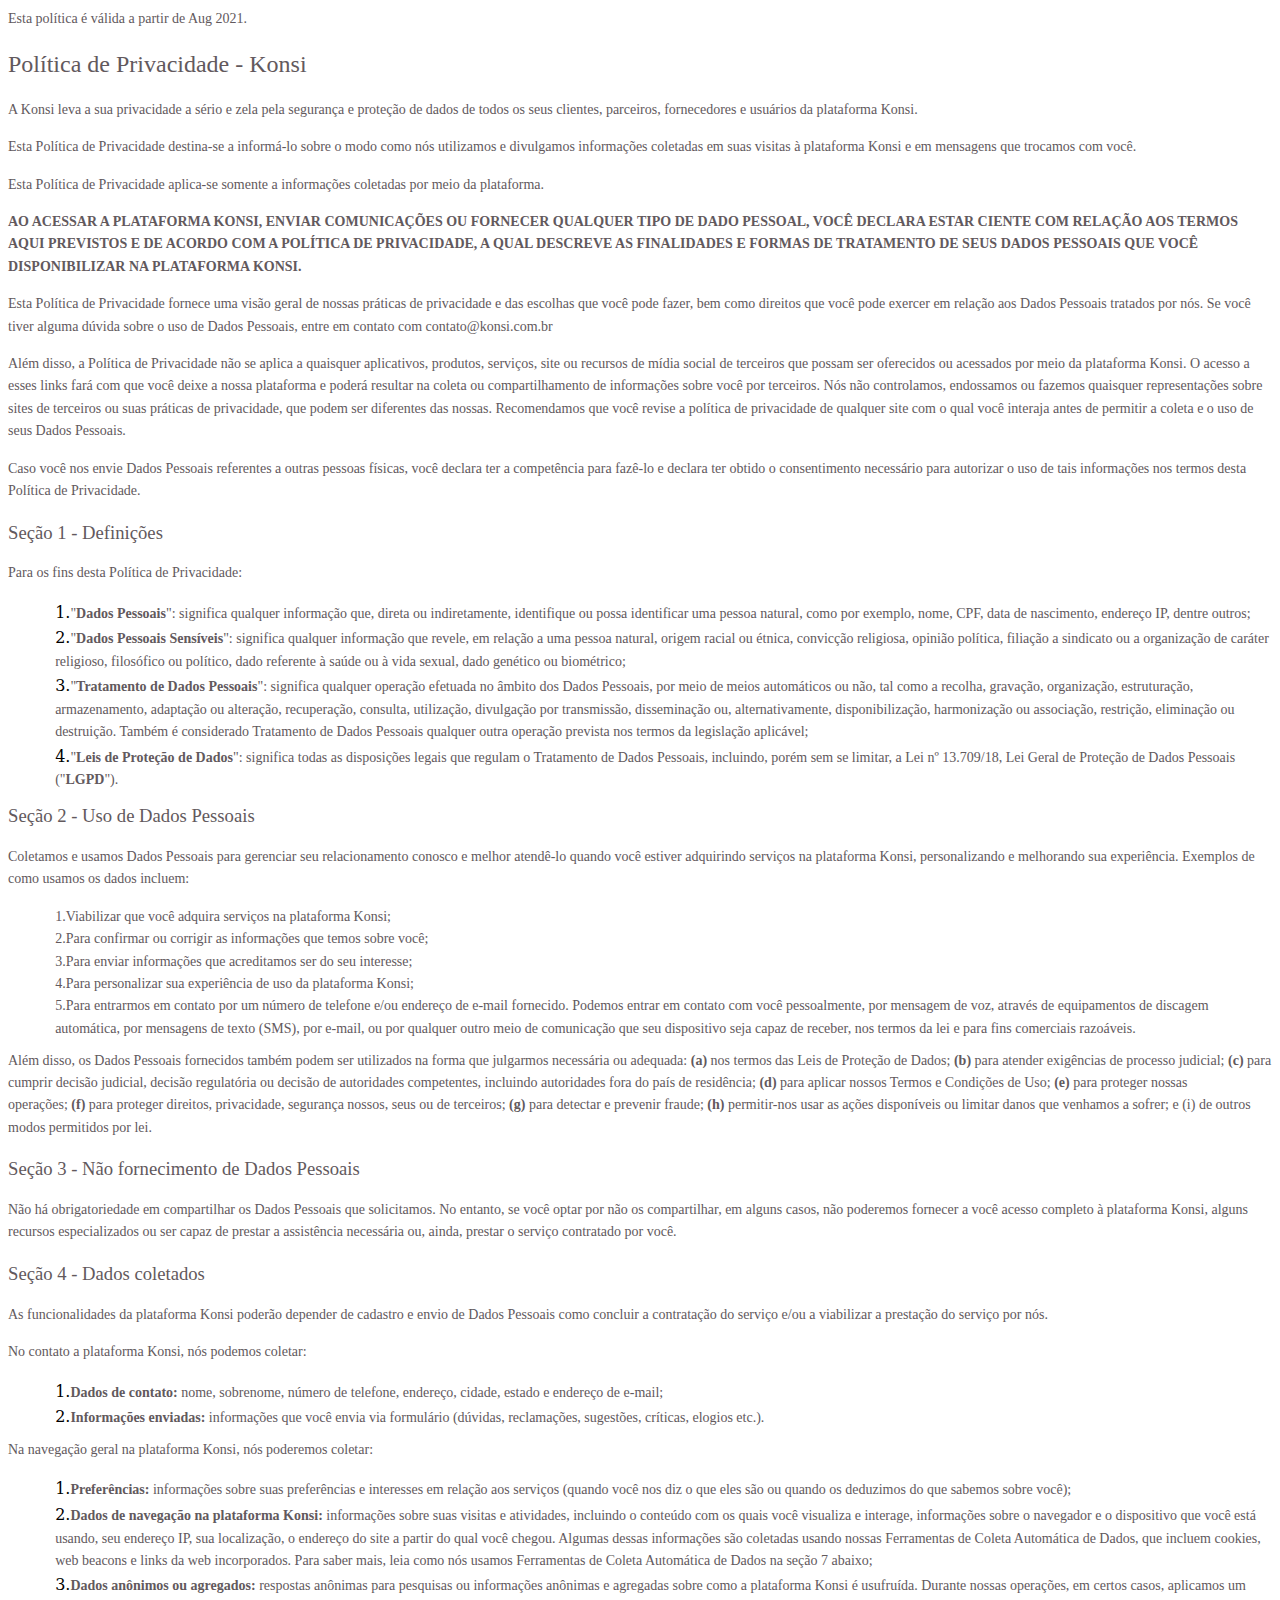
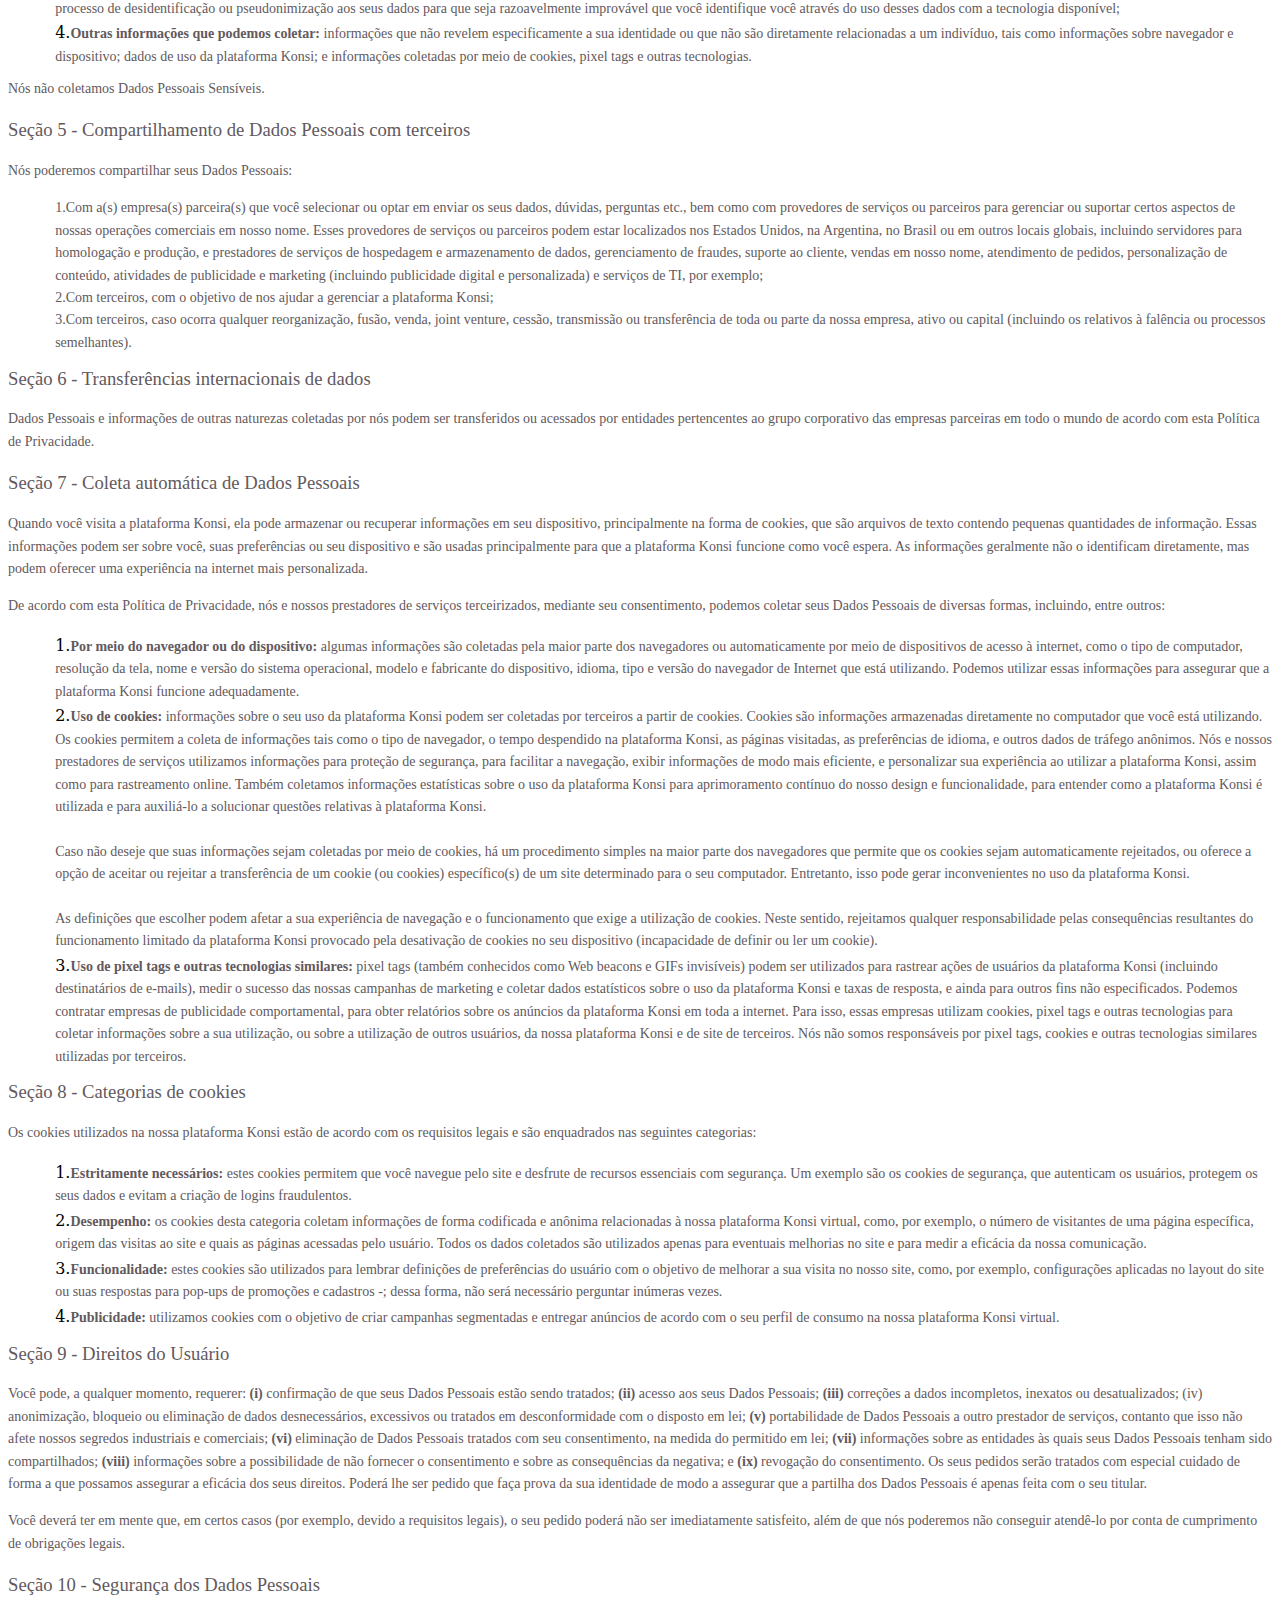
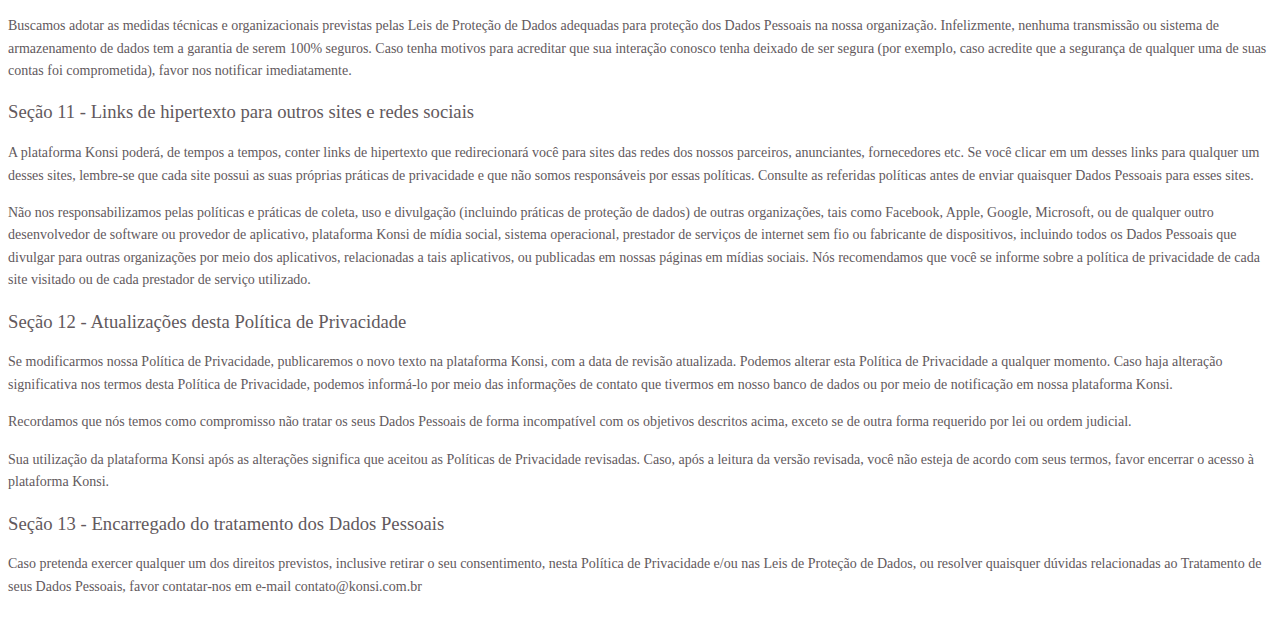
==== pp/index.html @ f472b679 "site" ====
<html>

<head>
	<title>A Konsi</title>
<meta http-equiv=Content-Type content="text/html; charset=utf-8">
<meta name=Generator content="Microsoft Word 15 (filtered)">
<link rel="apple-touch-icon" sizes="180x180" href="/favicon/apple-touch-icon.png">
<link rel="icon" type="image/png" sizes="32x32" href="/favicon/favicon-32x32.png">
<link rel="icon" type="image/png" sizes="16x16" href="/favicon/favicon-16x16.png">
<link rel="manifest" href="/favicon/site.webmanifest">
<meta name="msapplication-TileColor" content="#da532c">
<meta name="theme-color" content="#ffffff">
<style>
<!--
 /* Font Definitions */
 @font-face
	{font-family:"Cambria Math";
	panose-1:2 4 5 3 5 4 6 3 2 4;}
@font-face
	{font-family:"DejaVu Serif";}
@font-face
	{font-family:"DejaVu Sans";}
@font-face
	{font-family:"Noto Serif CJK SC";
	panose-1:0 0 0 0 0 0 0 0 0 0;}
@font-face
	{font-family:"Noto Sans Devanagari";
	panose-1:0 0 0 0 0 0 0 0 0 0;}
@font-face
	{font-family:"Noto Sans CJK SC";
	panose-1:0 0 0 0 0 0 0 0 0 0;}
@font-face
	{font-family:"CentraNube\;apple-system\;BlinkMa";
	panose-1:0 0 0 0 0 0 0 0 0 0;}
 /* Style Definitions */
 p.MsoNormal, li.MsoNormal, div.MsoNormal
	{margin:0in;
	font-size:12.0pt;
	font-family:"DejaVu Serif",serif;}
h2
	{margin-top:10.0pt;
	margin-right:0in;
	margin-bottom:6.0pt;
	margin-left:0in;
	page-break-after:avoid;
	font-size:18.0pt;
	font-family:"DejaVu Serif",serif;}
h3
	{margin-top:7.0pt;
	margin-right:0in;
	margin-bottom:6.0pt;
	margin-left:0in;
	page-break-after:avoid;
	font-size:14.0pt;
	font-family:"DejaVu Serif",serif;}
p.MsoBodyText, li.MsoBodyText, div.MsoBodyText
	{margin-top:0in;
	margin-right:0in;
	margin-bottom:7.0pt;
	margin-left:0in;
	line-height:115%;
	font-size:12.0pt;
	font-family:"DejaVu Serif",serif;}
span.StrongEmphasis
	{mso-style-name:"Strong Emphasis";
	font-weight:bold;}
.MsoChpDefault
	{font-size:12.0pt;
	font-family:"DejaVu Serif",serif;}
@page WordSection1
	{size:8.5in 11.0in;
	margin:56.7pt 56.7pt 56.7pt 56.7pt;}
div.WordSection1
	{page:WordSection1;}
 /* List Definitions */
 ol
	{margin-bottom:0in;}
ul
	{margin-bottom:0in;}
-->
</style>


</head>

<body lang=EN-US style='word-wrap:break-word'>

<div class=WordSection1>

<p class=MsoBodyText style='margin-bottom:11.25pt;line-height:160%'><span
style='font-size:10.5pt;line-height:160%;font-family:"CentraNube;apple-system;BlinkMa",serif;
color:#62595D'>Esta política é válida a partir de Aug 2021.</span></p>

<h2 style='margin-top:0in;margin-right:0in;margin-bottom:11.25pt;margin-left:
0in;line-height:160%'><span style='font-family:"CentraNube;apple-system;BlinkMa",serif;
color:#62595D;font-weight:normal'>Política de Privacidade - Konsi</span></h2>

<p class=MsoBodyText style='margin-bottom:11.25pt;line-height:160%'><span
style='font-size:10.5pt;line-height:160%;font-family:"CentraNube;apple-system;BlinkMa",serif;
color:#62595D'>A Konsi leva a sua privacidade a sério e zela pela segurança e
proteção de dados de todos os seus clientes, parceiros, fornecedores e usuários
da plataforma Konsi.</span></p>

<p class=MsoBodyText style='margin-bottom:11.25pt;line-height:160%'><span
style='font-size:10.5pt;line-height:160%;font-family:"CentraNube;apple-system;BlinkMa",serif;
color:#62595D'>Esta Política de Privacidade destina-se a informá-lo sobre o
modo como nós utilizamos e divulgamos informações coletadas em suas visitas à
plataforma Konsi e em mensagens que trocamos com você.</span></p>

<p class=MsoBodyText style='margin-bottom:11.25pt;line-height:160%'><span
style='font-size:10.5pt;line-height:160%;font-family:"CentraNube;apple-system;BlinkMa",serif;
color:#62595D'>Esta Política de Privacidade aplica-se somente a informações coletadas
por meio da plataforma.</span></p>

<p class=MsoBodyText style='margin-bottom:11.25pt;line-height:160%'><span
class=StrongEmphasis><span style='font-size:10.5pt;line-height:160%;font-family:
"CentraNube;apple-system;BlinkMa",serif;color:#62595D'>AO ACESSAR A PLATAFORMA
KONSI, ENVIAR COMUNICAÇÕES OU FORNECER QUALQUER TIPO DE DADO PESSOAL, VOCÊ
DECLARA ESTAR CIENTE COM RELAÇÃO AOS TERMOS AQUI PREVISTOS E DE ACORDO COM A
POLÍTICA DE PRIVACIDADE, A QUAL DESCREVE AS FINALIDADES E FORMAS DE TRATAMENTO
DE SEUS DADOS PESSOAIS QUE VOCÊ DISPONIBILIZAR NA PLATAFORMA KONSI.</span></span></p>

<p class=MsoBodyText style='margin-bottom:11.25pt;line-height:160%'><span
style='font-size:10.5pt;line-height:160%;font-family:"CentraNube;apple-system;BlinkMa",serif;
color:#62595D'>Esta Política de Privacidade fornece uma visão geral de nossas
práticas de privacidade e das escolhas que você pode fazer, bem como direitos
que você pode exercer em relação aos Dados Pessoais tratados por nós. Se você
tiver alguma dúvida sobre o uso de Dados Pessoais, entre em contato com
contato@konsi.com.br</span></p>

<p class=MsoBodyText style='margin-bottom:11.25pt;line-height:160%'><span
style='font-size:10.5pt;line-height:160%;font-family:"CentraNube;apple-system;BlinkMa",serif;
color:#62595D'>Além disso, a Política de Privacidade não se aplica a quaisquer
aplicativos, produtos, serviços, site ou recursos de mídia social de terceiros
que possam ser oferecidos ou acessados por meio da plataforma Konsi. O acesso a
esses links fará com que você deixe a nossa plataforma e poderá resultar na
coleta ou compartilhamento de informações sobre você por terceiros. Nós não
controlamos, endossamos ou fazemos quaisquer representações sobre sites de
terceiros ou suas práticas de privacidade, que podem ser diferentes das nossas.
Recomendamos que você revise a política de privacidade de qualquer site com o
qual você interaja antes de permitir a coleta e o uso de seus Dados Pessoais.</span></p>

<p class=MsoBodyText style='margin-bottom:11.25pt;line-height:160%'><span
style='font-size:10.5pt;line-height:160%;font-family:"CentraNube;apple-system;BlinkMa",serif;
color:#62595D'>Caso você nos envie Dados Pessoais referentes a outras pessoas
físicas, você declara ter a competência para fazê-lo e declara ter obtido o
consentimento necessário para autorizar o uso de tais informações nos termos
desta Política de Privacidade.</span></p>

<h3 style='margin-top:0in;margin-right:0in;margin-bottom:11.25pt;margin-left:
0in;line-height:160%'><span style='font-family:"CentraNube;apple-system;BlinkMa",serif;
color:#62595D;font-weight:normal'>Seção 1 - Definições</span></h3>

<p class=MsoBodyText style='margin-bottom:11.25pt;line-height:160%'><span
style='font-size:10.5pt;line-height:160%;font-family:"CentraNube;apple-system;BlinkMa",serif;
color:#62595D'>Para os fins desta Política de Privacidade:</span></p>

<p class=MsoBodyText style='margin-top:0in;margin-right:0in;margin-bottom:0in;
margin-left:35.35pt;text-indent:0in;line-height:160%'>1.<span style='font-size:
10.5pt;line-height:160%;font-family:"CentraNube;apple-system;BlinkMa",serif;
color:#62595D'>&quot;<span class=StrongEmphasis>Dados Pessoais</span>&quot;:
significa qualquer informação que, direta ou indiretamente, identifique ou
possa identificar uma pessoa natural, como por exemplo, nome, CPF, data de
nascimento, endereço IP, dentre outros;</span></p>

<p class=MsoBodyText style='margin-top:0in;margin-right:0in;margin-bottom:0in;
margin-left:35.35pt;text-indent:0in;line-height:160%'>2.<span style='font-size:
10.5pt;line-height:160%;font-family:"CentraNube;apple-system;BlinkMa",serif;
color:#62595D'>&quot;<span class=StrongEmphasis>Dados Pessoais Sensíveis</span>&quot;:
significa qualquer informação que revele, em relação a uma pessoa natural,
origem racial ou étnica, convicção religiosa, opinião política, filiação a
sindicato ou a organização de caráter religioso, filosófico ou político, dado
referente à saúde ou à vida sexual, dado genético ou biométrico;</span></p>

<p class=MsoBodyText style='margin-top:0in;margin-right:0in;margin-bottom:0in;
margin-left:35.35pt;text-indent:0in;line-height:160%'>3.<span style='font-size:
10.5pt;line-height:160%;font-family:"CentraNube;apple-system;BlinkMa",serif;
color:#62595D'>&quot;<span class=StrongEmphasis>Tratamento de Dados Pessoais</span>&quot;:
significa qualquer operação efetuada no âmbito dos Dados Pessoais, por meio de
meios automáticos ou não, tal como a recolha, gravação, organização,
estruturação, armazenamento, adaptação ou alteração, recuperação, consulta,
utilização, divulgação por transmissão, disseminação ou, alternativamente,
disponibilização, harmonização ou associação, restrição, eliminação ou
destruição. Também é considerado Tratamento de Dados Pessoais qualquer outra
operação prevista nos termos da legislação aplicável;</span></p>

<p class=MsoBodyText style='margin-left:35.35pt;text-indent:0in;line-height:
160%'>4.<span style='font-size:10.5pt;line-height:160%;font-family:"CentraNube;apple-system;BlinkMa",serif;
color:#62595D'>&quot;<span class=StrongEmphasis>Leis de Proteção de Dados</span>&quot;:
significa todas as disposições legais que regulam o Tratamento de Dados
Pessoais, incluindo, porém sem se limitar, a Lei nº 13.709/18, Lei Geral de
Proteção de Dados Pessoais (&quot;<span class=StrongEmphasis>LGPD</span>&quot;).</span></p>

<h3 style='margin-top:0in;margin-right:0in;margin-bottom:11.25pt;margin-left:
0in;line-height:160%'><span style='font-family:"CentraNube;apple-system;BlinkMa",serif;
color:#62595D;font-weight:normal'>Seção 2 - Uso de Dados Pessoais</span></h3>

<p class=MsoBodyText style='margin-bottom:11.25pt;line-height:160%'><span
style='font-size:10.5pt;line-height:160%;font-family:"CentraNube;apple-system;BlinkMa",serif;
color:#62595D'>Coletamos e usamos Dados Pessoais para gerenciar seu
relacionamento conosco e melhor atendê-lo quando você estiver adquirindo
serviços na plataforma Konsi, personalizando e melhorando sua experiência.
Exemplos de como usamos os dados incluem:</span></p>

<p class=MsoBodyText style='margin-top:0in;margin-right:0in;margin-bottom:0in;
margin-left:35.35pt;text-indent:0in;line-height:160%'><span style='font-size:
10.5pt;line-height:160%;font-family:"CentraNube;apple-system;BlinkMa",serif;
color:#62595D'>1.</span><span style='font-size:10.5pt;line-height:160%;
font-family:"CentraNube;apple-system;BlinkMa",serif;color:#62595D'>Viabilizar
que você adquira serviços na plataforma Konsi;</span></p>

<p class=MsoBodyText style='margin-top:0in;margin-right:0in;margin-bottom:0in;
margin-left:35.35pt;text-indent:0in;line-height:160%'><span style='font-size:
10.5pt;line-height:160%;font-family:"CentraNube;apple-system;BlinkMa",serif;
color:#62595D'>2.</span><span style='font-size:10.5pt;line-height:160%;
font-family:"CentraNube;apple-system;BlinkMa",serif;color:#62595D'>Para
confirmar ou corrigir as informações que temos sobre você;</span></p>

<p class=MsoBodyText style='margin-top:0in;margin-right:0in;margin-bottom:0in;
margin-left:35.35pt;text-indent:0in;line-height:160%'><span style='font-size:
10.5pt;line-height:160%;font-family:"CentraNube;apple-system;BlinkMa",serif;
color:#62595D'>3.</span><span style='font-size:10.5pt;line-height:160%;
font-family:"CentraNube;apple-system;BlinkMa",serif;color:#62595D'>Para enviar
informações que acreditamos ser do seu interesse;</span></p>

<p class=MsoBodyText style='margin-top:0in;margin-right:0in;margin-bottom:0in;
margin-left:35.35pt;text-indent:0in;line-height:160%'><span style='font-size:
10.5pt;line-height:160%;font-family:"CentraNube;apple-system;BlinkMa",serif;
color:#62595D'>4.</span><span style='font-size:10.5pt;line-height:160%;
font-family:"CentraNube;apple-system;BlinkMa",serif;color:#62595D'>Para
personalizar sua experiência de uso da plataforma Konsi;</span></p>

<p class=MsoBodyText style='margin-left:35.35pt;text-indent:0in;line-height:
160%'><span style='font-size:10.5pt;line-height:160%;font-family:"CentraNube;apple-system;BlinkMa",serif;
color:#62595D'>5.</span><span style='font-size:10.5pt;line-height:160%;
font-family:"CentraNube;apple-system;BlinkMa",serif;color:#62595D'>Para
entrarmos em contato por um número de telefone e/ou endereço de e-mail
fornecido. Podemos entrar em contato com você pessoalmente, por mensagem de
voz, através de equipamentos de discagem automática, por mensagens de texto
(SMS), por e-mail, ou por qualquer outro meio de comunicação que seu
dispositivo seja capaz de receber, nos termos da lei e para fins comerciais razoáveis.</span></p>

<p class=MsoBodyText style='margin-bottom:11.25pt;line-height:160%'><span
style='font-size:10.5pt;line-height:160%;font-family:"CentraNube;apple-system;BlinkMa",serif;
color:#62595D'>Além disso, os Dados Pessoais fornecidos também podem ser
utilizados na forma que julgarmos necessária ou adequada:&nbsp;<span
class=StrongEmphasis>(a)</span>&nbsp;nos termos das Leis de Proteção de
Dados;&nbsp;<span class=StrongEmphasis>(b)</span>&nbsp;para atender exigências
de processo judicial;&nbsp;<span class=StrongEmphasis>(c)</span>&nbsp;para
cumprir decisão judicial, decisão regulatória ou decisão de autoridades
competentes, incluindo autoridades fora do país de residência;&nbsp;<span
class=StrongEmphasis>(d)</span>&nbsp;para aplicar nossos Termos e Condições de
Uso;&nbsp;<span class=StrongEmphasis>(e)</span>&nbsp;para proteger nossas
operações;&nbsp;<span class=StrongEmphasis>(f)</span>&nbsp;para proteger
direitos, privacidade, segurança nossos, seus ou de terceiros;&nbsp;<span
class=StrongEmphasis>(g)</span>&nbsp;para detectar e prevenir fraude;&nbsp;<span
class=StrongEmphasis>(h)</span>&nbsp;permitir-nos usar as ações disponíveis ou
limitar danos que venhamos a sofrer; e (i) de outros modos permitidos por lei.</span></p>

<h3 style='margin-top:0in;margin-right:0in;margin-bottom:11.25pt;margin-left:
0in;line-height:160%'><span style='font-family:"CentraNube;apple-system;BlinkMa",serif;
color:#62595D;font-weight:normal'>Seção 3 - Não fornecimento de Dados Pessoais</span></h3>

<p class=MsoBodyText style='margin-bottom:11.25pt;line-height:160%'><span
style='font-size:10.5pt;line-height:160%;font-family:"CentraNube;apple-system;BlinkMa",serif;
color:#62595D'>Não há obrigatoriedade em compartilhar os Dados Pessoais que
solicitamos. No entanto, se você optar por não os compartilhar, em alguns
casos, não poderemos fornecer a você acesso completo à plataforma Konsi, alguns
recursos especializados ou ser capaz de prestar a assistência necessária ou,
ainda, prestar o serviço contratado por você.</span></p>

<h3 style='margin-top:0in;margin-right:0in;margin-bottom:11.25pt;margin-left:
0in;line-height:160%'><span style='font-family:"CentraNube;apple-system;BlinkMa",serif;
color:#62595D;font-weight:normal'>Seção 4 - Dados coletados</span></h3>

<p class=MsoBodyText style='margin-bottom:11.25pt;line-height:160%'><span
style='font-size:10.5pt;line-height:160%;font-family:"CentraNube;apple-system;BlinkMa",serif;
color:#62595D'>As funcionalidades da plataforma Konsi poderão depender de
cadastro e envio de Dados Pessoais como concluir a contratação do serviço e/ou
a viabilizar a prestação do serviço por nós.</span></p>

<p class=MsoBodyText style='margin-bottom:11.25pt;line-height:160%'><span
style='font-size:10.5pt;line-height:160%;font-family:"CentraNube;apple-system;BlinkMa",serif;
color:#62595D'>No contato a plataforma Konsi, nós podemos coletar:</span></p>

<p class=MsoBodyText style='margin-top:0in;margin-right:0in;margin-bottom:0in;
margin-left:35.35pt;text-indent:0in;line-height:160%'>1.<span
class=StrongEmphasis><span style='font-size:10.5pt;line-height:160%;font-family:
"CentraNube;apple-system;BlinkMa",serif;color:#62595D'>Dados de contato:</span></span><span
style='font-size:10.5pt;line-height:160%;font-family:"CentraNube;apple-system;BlinkMa",serif;
color:#62595D'>&nbsp;nome, sobrenome, número de telefone, endereço, cidade,
estado e endereço de e-mail;</span></p>

<p class=MsoBodyText style='margin-left:35.35pt;text-indent:0in;line-height:
160%'>2.<span class=StrongEmphasis><span style='font-size:10.5pt;line-height:
160%;font-family:"CentraNube;apple-system;BlinkMa",serif;color:#62595D'>Informações
enviadas:</span></span><span style='font-size:10.5pt;line-height:160%;
font-family:"CentraNube;apple-system;BlinkMa",serif;color:#62595D'>&nbsp;informações
que você envia via formulário (dúvidas, reclamações, sugestões, críticas,
elogios etc.).</span></p>

<p class=MsoBodyText style='margin-bottom:11.25pt;line-height:160%'><span
style='font-size:10.5pt;line-height:160%;font-family:"CentraNube;apple-system;BlinkMa",serif;
color:#62595D'>Na navegação geral na plataforma Konsi, nós poderemos coletar:</span></p>

<p class=MsoBodyText style='margin-top:0in;margin-right:0in;margin-bottom:0in;
margin-left:35.35pt;text-indent:0in;line-height:160%'>1.<span
class=StrongEmphasis><span style='font-size:10.5pt;line-height:160%;font-family:
"CentraNube;apple-system;BlinkMa",serif;color:#62595D'>Preferências:</span></span><span
style='font-size:10.5pt;line-height:160%;font-family:"CentraNube;apple-system;BlinkMa",serif;
color:#62595D'>&nbsp;informações sobre suas preferências e interesses em
relação aos serviços (quando você nos diz o que eles são ou quando os deduzimos
do que sabemos sobre você);</span></p>

<p class=MsoBodyText style='margin-top:0in;margin-right:0in;margin-bottom:0in;
margin-left:35.35pt;text-indent:0in;line-height:160%'>2.<span
class=StrongEmphasis><span style='font-size:10.5pt;line-height:160%;font-family:
"CentraNube;apple-system;BlinkMa",serif;color:#62595D'>Dados de navegação na plataforma
Konsi:</span></span><span style='font-size:10.5pt;line-height:160%;font-family:
"CentraNube;apple-system;BlinkMa",serif;color:#62595D'>&nbsp;informações sobre
suas visitas e atividades, incluindo o conteúdo com os quais você visualiza e
interage, informações sobre o navegador e o dispositivo que você está usando,
seu endereço IP, sua localização, o endereço do site a partir do qual você
chegou. Algumas dessas informações são coletadas usando nossas Ferramentas de
Coleta Automática de Dados, que incluem cookies, web beacons e links da web
incorporados. Para saber mais, leia como nós usamos Ferramentas de Coleta
Automática de Dados na seção 7 abaixo;</span></p>

<p class=MsoBodyText style='margin-top:0in;margin-right:0in;margin-bottom:0in;
margin-left:35.35pt;text-indent:0in;line-height:160%'>3.<span
class=StrongEmphasis><span style='font-size:10.5pt;line-height:160%;font-family:
"CentraNube;apple-system;BlinkMa",serif;color:#62595D'>Dados anônimos ou
agregados:</span></span><span style='font-size:10.5pt;line-height:160%;
font-family:"CentraNube;apple-system;BlinkMa",serif;color:#62595D'>&nbsp;respostas
anônimas para pesquisas ou informações anônimas e agregadas sobre como a
plataforma Konsi é usufruída. Durante nossas operações, em certos casos,
aplicamos um processo de desidentificação ou pseudonimização aos seus dados
para que seja razoavelmente improvável que você identifique você através do uso
desses dados com a tecnologia disponível;</span></p>

<p class=MsoBodyText style='margin-left:35.35pt;text-indent:0in;line-height:
160%'>4.<span class=StrongEmphasis><span style='font-size:10.5pt;line-height:
160%;font-family:"CentraNube;apple-system;BlinkMa",serif;color:#62595D'>Outras
informações que podemos coletar:</span></span><span style='font-size:10.5pt;
line-height:160%;font-family:"CentraNube;apple-system;BlinkMa",serif;
color:#62595D'>&nbsp;informações que não revelem especificamente a sua
identidade ou que não são diretamente relacionadas a um indivíduo, tais como
informações sobre navegador e dispositivo; dados de uso da plataforma Konsi; e
informações coletadas por meio de cookies, pixel tags e outras tecnologias.</span></p>

<p class=MsoBodyText style='margin-bottom:11.25pt;line-height:160%'><span
style='font-size:10.5pt;line-height:160%;font-family:"CentraNube;apple-system;BlinkMa",serif;
color:#62595D'>Nós não coletamos Dados Pessoais Sensíveis.</span></p>

<h3 style='margin-top:0in;margin-right:0in;margin-bottom:11.25pt;margin-left:
0in;line-height:160%'><span style='font-family:"CentraNube;apple-system;BlinkMa",serif;
color:#62595D;font-weight:normal'>Seção 5 - Compartilhamento de Dados Pessoais
com terceiros</span></h3>

<p class=MsoBodyText style='margin-bottom:11.25pt;line-height:160%'><span
style='font-size:10.5pt;line-height:160%;font-family:"CentraNube;apple-system;BlinkMa",serif;
color:#62595D'>Nós poderemos compartilhar seus Dados Pessoais:</span></p>

<p class=MsoBodyText style='margin-top:0in;margin-right:0in;margin-bottom:0in;
margin-left:35.35pt;text-indent:0in;line-height:160%'><span style='font-size:
10.5pt;line-height:160%;font-family:"CentraNube;apple-system;BlinkMa",serif;
color:#62595D'>1.</span><span style='font-size:10.5pt;line-height:160%;
font-family:"CentraNube;apple-system;BlinkMa",serif;color:#62595D'>Com a(s)
empresa(s) parceira(s) que você selecionar ou optar em enviar os seus dados,
dúvidas, perguntas etc., bem como com provedores de serviços ou parceiros para
gerenciar ou suportar certos aspectos de nossas operações comerciais em nosso
nome. Esses provedores de serviços ou parceiros podem estar localizados nos
Estados Unidos, na Argentina, no Brasil ou em outros locais globais, incluindo
servidores para homologação e produção, e prestadores de serviços de hospedagem
e armazenamento de dados, gerenciamento de fraudes, suporte ao cliente, vendas
em nosso nome, atendimento de pedidos, personalização de conteúdo, atividades
de publicidade e marketing (incluindo publicidade digital e personalizada) e
serviços de TI, por exemplo;</span></p>

<p class=MsoBodyText style='margin-top:0in;margin-right:0in;margin-bottom:0in;
margin-left:35.35pt;text-indent:0in;line-height:160%'><span style='font-size:
10.5pt;line-height:160%;font-family:"CentraNube;apple-system;BlinkMa",serif;
color:#62595D'>2.</span><span style='font-size:10.5pt;line-height:160%;
font-family:"CentraNube;apple-system;BlinkMa",serif;color:#62595D'>Com
terceiros, com o objetivo de nos ajudar a gerenciar a plataforma Konsi;</span></p>

<p class=MsoBodyText style='margin-left:35.35pt;text-indent:0in;line-height:
160%'><span style='font-size:10.5pt;line-height:160%;font-family:"CentraNube;apple-system;BlinkMa",serif;
color:#62595D'>3.</span><span style='font-size:10.5pt;line-height:160%;
font-family:"CentraNube;apple-system;BlinkMa",serif;color:#62595D'>Com
terceiros, caso ocorra qualquer reorganização, fusão, venda, joint venture,
cessão, transmissão ou transferência de toda ou parte da nossa empresa, ativo
ou capital (incluindo os relativos à falência ou processos semelhantes).</span></p>

<h3 style='margin-top:0in;margin-right:0in;margin-bottom:11.25pt;margin-left:
0in;line-height:160%'><span style='font-family:"CentraNube;apple-system;BlinkMa",serif;
color:#62595D;font-weight:normal'>Seção 6 - Transferências internacionais de
dados</span></h3>

<p class=MsoBodyText style='margin-bottom:11.25pt;line-height:160%'><span
style='font-size:10.5pt;line-height:160%;font-family:"CentraNube;apple-system;BlinkMa",serif;
color:#62595D'>Dados Pessoais e informações de outras naturezas coletadas por
nós podem ser transferidos ou acessados por entidades pertencentes ao grupo
corporativo das empresas parceiras em todo o mundo de acordo com esta Política
de Privacidade.</span></p>

<h3 style='margin-top:0in;margin-right:0in;margin-bottom:11.25pt;margin-left:
0in;line-height:160%'><span style='font-family:"CentraNube;apple-system;BlinkMa",serif;
color:#62595D;font-weight:normal'>Seção 7 - Coleta automática de Dados Pessoais</span></h3>

<p class=MsoBodyText style='margin-bottom:11.25pt;line-height:160%'><span
style='font-size:10.5pt;line-height:160%;font-family:"CentraNube;apple-system;BlinkMa",serif;
color:#62595D'>Quando você visita a plataforma Konsi, ela pode armazenar ou
recuperar informações em seu dispositivo, principalmente na forma de cookies,
que são arquivos de texto contendo pequenas quantidades de informação. Essas
informações podem ser sobre você, suas preferências ou seu dispositivo e são
usadas principalmente para que a plataforma Konsi funcione como você espera. As
informações geralmente não o identificam diretamente, mas podem oferecer uma
experiência na internet mais personalizada.</span></p>

<p class=MsoBodyText style='margin-bottom:11.25pt;line-height:160%'><span
style='font-size:10.5pt;line-height:160%;font-family:"CentraNube;apple-system;BlinkMa",serif;
color:#62595D'>De acordo com esta Política de Privacidade, nós e nossos
prestadores de serviços terceirizados, mediante seu consentimento, podemos
coletar seus Dados Pessoais de diversas formas, incluindo, entre outros:</span></p>

<p class=MsoBodyText style='margin-top:0in;margin-right:0in;margin-bottom:0in;
margin-left:35.35pt;text-indent:0in;line-height:160%'>1.<span
class=StrongEmphasis><span style='font-size:10.5pt;line-height:160%;font-family:
"CentraNube;apple-system;BlinkMa",serif;color:#62595D'>Por meio do navegador ou
do dispositivo:</span></span><span style='font-size:10.5pt;line-height:160%;
font-family:"CentraNube;apple-system;BlinkMa",serif;color:#62595D'>&nbsp;algumas
informações são coletadas pela maior parte dos navegadores ou automaticamente
por meio de dispositivos de acesso à internet, como o tipo de computador,
resolução da tela, nome e versão do sistema operacional, modelo e fabricante do
dispositivo, idioma, tipo e versão do navegador de Internet que está
utilizando. Podemos utilizar essas informações para assegurar que a plataforma
Konsi funcione adequadamente.</span></p>

<p class=MsoBodyText style='margin-top:0in;margin-right:0in;margin-bottom:0in;
margin-left:35.35pt;text-indent:0in;line-height:160%'>2.<span
class=StrongEmphasis><span style='font-size:10.5pt;line-height:160%;font-family:
"CentraNube;apple-system;BlinkMa",serif;color:#62595D'>Uso de cookies:</span></span><span
style='font-size:10.5pt;line-height:160%;font-family:"CentraNube;apple-system;BlinkMa",serif;
color:#62595D'>&nbsp;informações sobre o seu uso da plataforma Konsi podem ser
coletadas por terceiros a partir de cookies. Cookies são informações
armazenadas diretamente no computador que você está utilizando. Os cookies
permitem a coleta de informações tais como o tipo de navegador, o tempo
despendido na plataforma Konsi, as páginas visitadas, as preferências de idioma,
e outros dados de tráfego anônimos. Nós e nossos prestadores de serviços
utilizamos informações para proteção de segurança, para facilitar a navegação,
exibir informações de modo mais eficiente, e personalizar sua experiência ao
utilizar a plataforma Konsi, assim como para rastreamento online. Também
coletamos informações estatísticas sobre o uso da plataforma Konsi para
aprimoramento contínuo do nosso design e funcionalidade, para entender como a
plataforma Konsi é utilizada e para auxiliá-lo a solucionar questões relativas
à plataforma Konsi.<br>
<br>
Caso não deseje que suas informações sejam coletadas por meio de cookies, há um
procedimento simples na maior parte dos navegadores que permite que os cookies
sejam automaticamente rejeitados, ou oferece a opção de aceitar ou rejeitar a
transferência de um cookie (ou cookies) específico(s) de um site determinado
para o seu computador. Entretanto, isso pode gerar inconvenientes no uso da
plataforma Konsi.<br>
<br>
As definições que escolher podem afetar a sua experiência de navegação e o
funcionamento que exige a utilização de cookies. Neste sentido, rejeitamos
qualquer responsabilidade pelas consequências resultantes do funcionamento
limitado da plataforma Konsi provocado pela desativação de cookies no seu
dispositivo (incapacidade de definir ou ler um cookie).</span></p>

<p class=MsoBodyText style='margin-left:35.35pt;text-indent:0in;line-height:
160%'>3.<span class=StrongEmphasis><span style='font-size:10.5pt;line-height:
160%;font-family:"CentraNube;apple-system;BlinkMa",serif;color:#62595D'>Uso de
pixel tags e outras tecnologias similares:</span></span><span style='font-size:
10.5pt;line-height:160%;font-family:"CentraNube;apple-system;BlinkMa",serif;
color:#62595D'>&nbsp;pixel tags (também conhecidos como Web beacons e GIFs
invisíveis) podem ser utilizados para rastrear ações de usuários da plataforma
Konsi (incluindo destinatários de e-mails), medir o sucesso das nossas
campanhas de marketing e coletar dados estatísticos sobre o uso da plataforma
Konsi e taxas de resposta, e ainda para outros fins não especificados. Podemos
contratar empresas de publicidade comportamental, para obter relatórios sobre
os anúncios da plataforma Konsi em toda a internet. Para isso, essas empresas
utilizam cookies, pixel tags e outras tecnologias para coletar informações
sobre a sua utilização, ou sobre a utilização de outros usuários, da nossa
plataforma Konsi e de site de terceiros. Nós não somos responsáveis por pixel
tags, cookies e outras tecnologias similares utilizadas por terceiros.</span></p>

<h3 style='margin-top:0in;margin-right:0in;margin-bottom:11.25pt;margin-left:
0in;line-height:160%'><span style='font-family:"CentraNube;apple-system;BlinkMa",serif;
color:#62595D;font-weight:normal'>Seção 8 - Categorias de cookies</span></h3>

<p class=MsoBodyText style='margin-bottom:11.25pt;line-height:160%'><span
style='font-size:10.5pt;line-height:160%;font-family:"CentraNube;apple-system;BlinkMa",serif;
color:#62595D'>Os cookies utilizados na nossa plataforma Konsi estão de acordo
com os requisitos legais e são enquadrados nas seguintes categorias:</span></p>

<p class=MsoBodyText style='margin-top:0in;margin-right:0in;margin-bottom:0in;
margin-left:35.35pt;text-indent:0in;line-height:160%'>1.<span
class=StrongEmphasis><span style='font-size:10.5pt;line-height:160%;font-family:
"CentraNube;apple-system;BlinkMa",serif;color:#62595D'>Estritamente
necessários:</span></span><span style='font-size:10.5pt;line-height:160%;
font-family:"CentraNube;apple-system;BlinkMa",serif;color:#62595D'>&nbsp;estes
cookies permitem que você navegue pelo site e desfrute de recursos essenciais
com segurança. Um exemplo são os cookies de segurança, que autenticam os
usuários, protegem os seus dados e evitam a criação de logins fraudulentos.</span></p>

<p class=MsoBodyText style='margin-top:0in;margin-right:0in;margin-bottom:0in;
margin-left:35.35pt;text-indent:0in;line-height:160%'>2.<span
class=StrongEmphasis><span style='font-size:10.5pt;line-height:160%;font-family:
"CentraNube;apple-system;BlinkMa",serif;color:#62595D'>Desempenho:</span></span><span
style='font-size:10.5pt;line-height:160%;font-family:"CentraNube;apple-system;BlinkMa",serif;
color:#62595D'>&nbsp;os cookies desta categoria coletam informações de forma
codificada e anônima relacionadas à nossa plataforma Konsi virtual, como, por
exemplo, o número de visitantes de uma página específica, origem das visitas ao
site e quais as páginas acessadas pelo usuário. Todos os dados coletados são
utilizados apenas para eventuais melhorias no site e para medir a eficácia da
nossa comunicação.</span></p>

<p class=MsoBodyText style='margin-top:0in;margin-right:0in;margin-bottom:0in;
margin-left:35.35pt;text-indent:0in;line-height:160%'>3.<span
class=StrongEmphasis><span style='font-size:10.5pt;line-height:160%;font-family:
"CentraNube;apple-system;BlinkMa",serif;color:#62595D'>Funcionalidade:</span></span><span
style='font-size:10.5pt;line-height:160%;font-family:"CentraNube;apple-system;BlinkMa",serif;
color:#62595D'>&nbsp;estes cookies são utilizados para lembrar definições de
preferências do usuário com o objetivo de melhorar a sua visita no nosso site,
como, por exemplo, configurações aplicadas no layout do site ou suas respostas
para pop-ups de promoções e cadastros -; dessa forma, não será necessário
perguntar inúmeras vezes.</span></p>

<p class=MsoBodyText style='margin-left:35.35pt;text-indent:0in;line-height:
160%'>4.<span class=StrongEmphasis><span style='font-size:10.5pt;line-height:
160%;font-family:"CentraNube;apple-system;BlinkMa",serif;color:#62595D'>Publicidade:</span></span><span
style='font-size:10.5pt;line-height:160%;font-family:"CentraNube;apple-system;BlinkMa",serif;
color:#62595D'>&nbsp;utilizamos cookies com o objetivo de criar campanhas
segmentadas e entregar anúncios de acordo com o seu perfil de consumo na nossa
plataforma Konsi virtual.</span></p>

<h3 style='margin-top:0in;margin-right:0in;margin-bottom:11.25pt;margin-left:
0in;line-height:160%'><span style='font-family:"CentraNube;apple-system;BlinkMa",serif;
color:#62595D;font-weight:normal'>Seção 9 - Direitos do Usuário</span></h3>

<p class=MsoBodyText style='margin-bottom:11.25pt;line-height:160%'><span
style='font-size:10.5pt;line-height:160%;font-family:"CentraNube;apple-system;BlinkMa",serif;
color:#62595D'>Você pode, a qualquer momento, requerer:&nbsp;<span
class=StrongEmphasis>(i)</span>&nbsp;confirmação de que seus Dados Pessoais
estão sendo tratados;&nbsp;<span class=StrongEmphasis>(ii)</span>&nbsp;acesso
aos seus Dados Pessoais;&nbsp;<span class=StrongEmphasis>(iii)</span>&nbsp;correções
a dados incompletos, inexatos ou desatualizados; (iv) anonimização, bloqueio ou
eliminação de dados desnecessários, excessivos ou tratados em desconformidade
com o disposto em lei;&nbsp;<span class=StrongEmphasis>(v)</span>&nbsp;portabilidade
de Dados Pessoais a outro prestador de serviços, contanto que isso não afete
nossos segredos industriais e comerciais;&nbsp;<span class=StrongEmphasis>(vi)</span>&nbsp;eliminação
de Dados Pessoais tratados com seu consentimento, na medida do permitido em
lei;&nbsp;<span class=StrongEmphasis>(vii)</span>&nbsp;informações sobre as
entidades às quais seus Dados Pessoais tenham sido compartilhados;&nbsp;<span
class=StrongEmphasis>(viii)</span>&nbsp;informações sobre a possibilidade de
não fornecer o consentimento e sobre as consequências da negativa; e&nbsp;<span
class=StrongEmphasis>(ix)</span>&nbsp;revogação do consentimento. Os seus
pedidos serão tratados com especial cuidado de forma a que possamos assegurar a
eficácia dos seus direitos. Poderá lhe ser pedido que faça prova da sua
identidade de modo a assegurar que a partilha dos Dados Pessoais é apenas feita
com o seu titular.</span></p>

<p class=MsoBodyText style='margin-bottom:11.25pt;line-height:160%'><span
style='font-size:10.5pt;line-height:160%;font-family:"CentraNube;apple-system;BlinkMa",serif;
color:#62595D'>Você deverá ter em mente que, em certos casos (por exemplo,
devido a requisitos legais), o seu pedido poderá não ser imediatamente
satisfeito, além de que nós poderemos não conseguir atendê-lo por conta de
cumprimento de obrigações legais.</span></p>

<h3 style='margin-top:0in;margin-right:0in;margin-bottom:11.25pt;margin-left:
0in;line-height:160%'><span style='font-family:"CentraNube;apple-system;BlinkMa",serif;
color:#62595D;font-weight:normal'>Seção 10 - Segurança dos Dados Pessoais</span></h3>

<p class=MsoBodyText style='margin-bottom:11.25pt;line-height:160%'><span
style='font-size:10.5pt;line-height:160%;font-family:"CentraNube;apple-system;BlinkMa",serif;
color:#62595D'>Buscamos adotar as medidas técnicas e organizacionais previstas
pelas Leis de Proteção de Dados adequadas para proteção dos Dados Pessoais na
nossa organização. Infelizmente, nenhuma transmissão ou sistema de armazenamento
de dados tem a garantia de serem 100% seguros. Caso tenha motivos para
acreditar que sua interação conosco tenha deixado de ser segura (por exemplo,
caso acredite que a segurança de qualquer uma de suas contas foi comprometida),
favor nos notificar imediatamente.</span></p>

<h3 style='margin-top:0in;margin-right:0in;margin-bottom:11.25pt;margin-left:
0in;line-height:160%'><span style='font-family:"CentraNube;apple-system;BlinkMa",serif;
color:#62595D;font-weight:normal'>Seção 11 - Links de hipertexto para outros
sites e redes sociais</span></h3>

<p class=MsoBodyText style='margin-bottom:11.25pt;line-height:160%'><span
style='font-size:10.5pt;line-height:160%;font-family:"CentraNube;apple-system;BlinkMa",serif;
color:#62595D'>A plataforma Konsi poderá, de tempos a tempos, conter links de
hipertexto que redirecionará você para sites das redes dos nossos parceiros,
anunciantes, fornecedores etc. Se você clicar em um desses links para qualquer
um desses sites, lembre-se que cada site possui as suas próprias práticas de
privacidade e que não somos responsáveis por essas políticas. Consulte as
referidas políticas antes de enviar quaisquer Dados Pessoais para esses sites.</span></p>

<p class=MsoBodyText style='margin-bottom:11.25pt;line-height:160%'><span
style='font-size:10.5pt;line-height:160%;font-family:"CentraNube;apple-system;BlinkMa",serif;
color:#62595D'>Não nos responsabilizamos pelas políticas e práticas de coleta,
uso e divulgação (incluindo práticas de proteção de dados) de outras
organizações, tais como Facebook, Apple, Google, Microsoft, ou de qualquer
outro desenvolvedor de software ou provedor de aplicativo, plataforma Konsi de
mídia social, sistema operacional, prestador de serviços de internet sem fio ou
fabricante de dispositivos, incluindo todos os Dados Pessoais que divulgar para
outras organizações por meio dos aplicativos, relacionadas a tais aplicativos,
ou publicadas em nossas páginas em mídias sociais. Nós recomendamos que você se
informe sobre a política de privacidade de cada site visitado ou de cada
prestador de serviço utilizado.</span></p>

<h3 style='margin-top:0in;margin-right:0in;margin-bottom:11.25pt;margin-left:
0in;line-height:160%'><span style='font-family:"CentraNube;apple-system;BlinkMa",serif;
color:#62595D;font-weight:normal'>Seção 12 - Atualizações desta Política de
Privacidade</span></h3>

<p class=MsoBodyText style='margin-bottom:11.25pt;line-height:160%'><span
style='font-size:10.5pt;line-height:160%;font-family:"CentraNube;apple-system;BlinkMa",serif;
color:#62595D'>Se modificarmos nossa Política de Privacidade, publicaremos o
novo texto na plataforma Konsi, com a data de revisão atualizada. Podemos
alterar esta Política de Privacidade a qualquer momento. Caso haja alteração
significativa nos termos desta Política de Privacidade, podemos informá-lo por
meio das informações de contato que tivermos em nosso banco de dados ou por
meio de notificação em nossa plataforma Konsi.</span></p>

<p class=MsoBodyText style='margin-bottom:11.25pt;line-height:160%'><span
style='font-size:10.5pt;line-height:160%;font-family:"CentraNube;apple-system;BlinkMa",serif;
color:#62595D'>Recordamos que nós temos como compromisso não tratar os seus
Dados Pessoais de forma incompatível com os objetivos descritos acima, exceto
se de outra forma requerido por lei ou ordem judicial.</span></p>

<p class=MsoBodyText style='margin-bottom:11.25pt;line-height:160%'><span
style='font-size:10.5pt;line-height:160%;font-family:"CentraNube;apple-system;BlinkMa",serif;
color:#62595D'>Sua utilização da plataforma Konsi após as alterações significa
que aceitou as Políticas de Privacidade revisadas. Caso, após a leitura da
versão revisada, você não esteja de acordo com seus termos, favor encerrar o
acesso à plataforma Konsi.</span></p>

<h3 style='margin-top:0in;margin-right:0in;margin-bottom:11.25pt;margin-left:
0in;line-height:160%'><span style='font-family:"CentraNube;apple-system;BlinkMa",serif;
color:#62595D;font-weight:normal'>Seção 13 - Encarregado do tratamento dos
Dados Pessoais</span></h3>

<p class=MsoBodyText style='margin-bottom:11.25pt;line-height:160%'><span
style='font-size:10.5pt;line-height:160%;font-family:"CentraNube;apple-system;BlinkMa",serif;
color:#62595D'>Caso pretenda exercer qualquer um dos direitos previstos,
inclusive retirar o seu consentimento, nesta Política de Privacidade e/ou nas
Leis de Proteção de Dados, ou resolver quaisquer dúvidas relacionadas ao
Tratamento de seus Dados Pessoais, favor contatar-nos em e-mail
contato@konsi.com.br</span></p>

<p class=MsoNormal>&nbsp;</p>

</div>

</body>

</html>
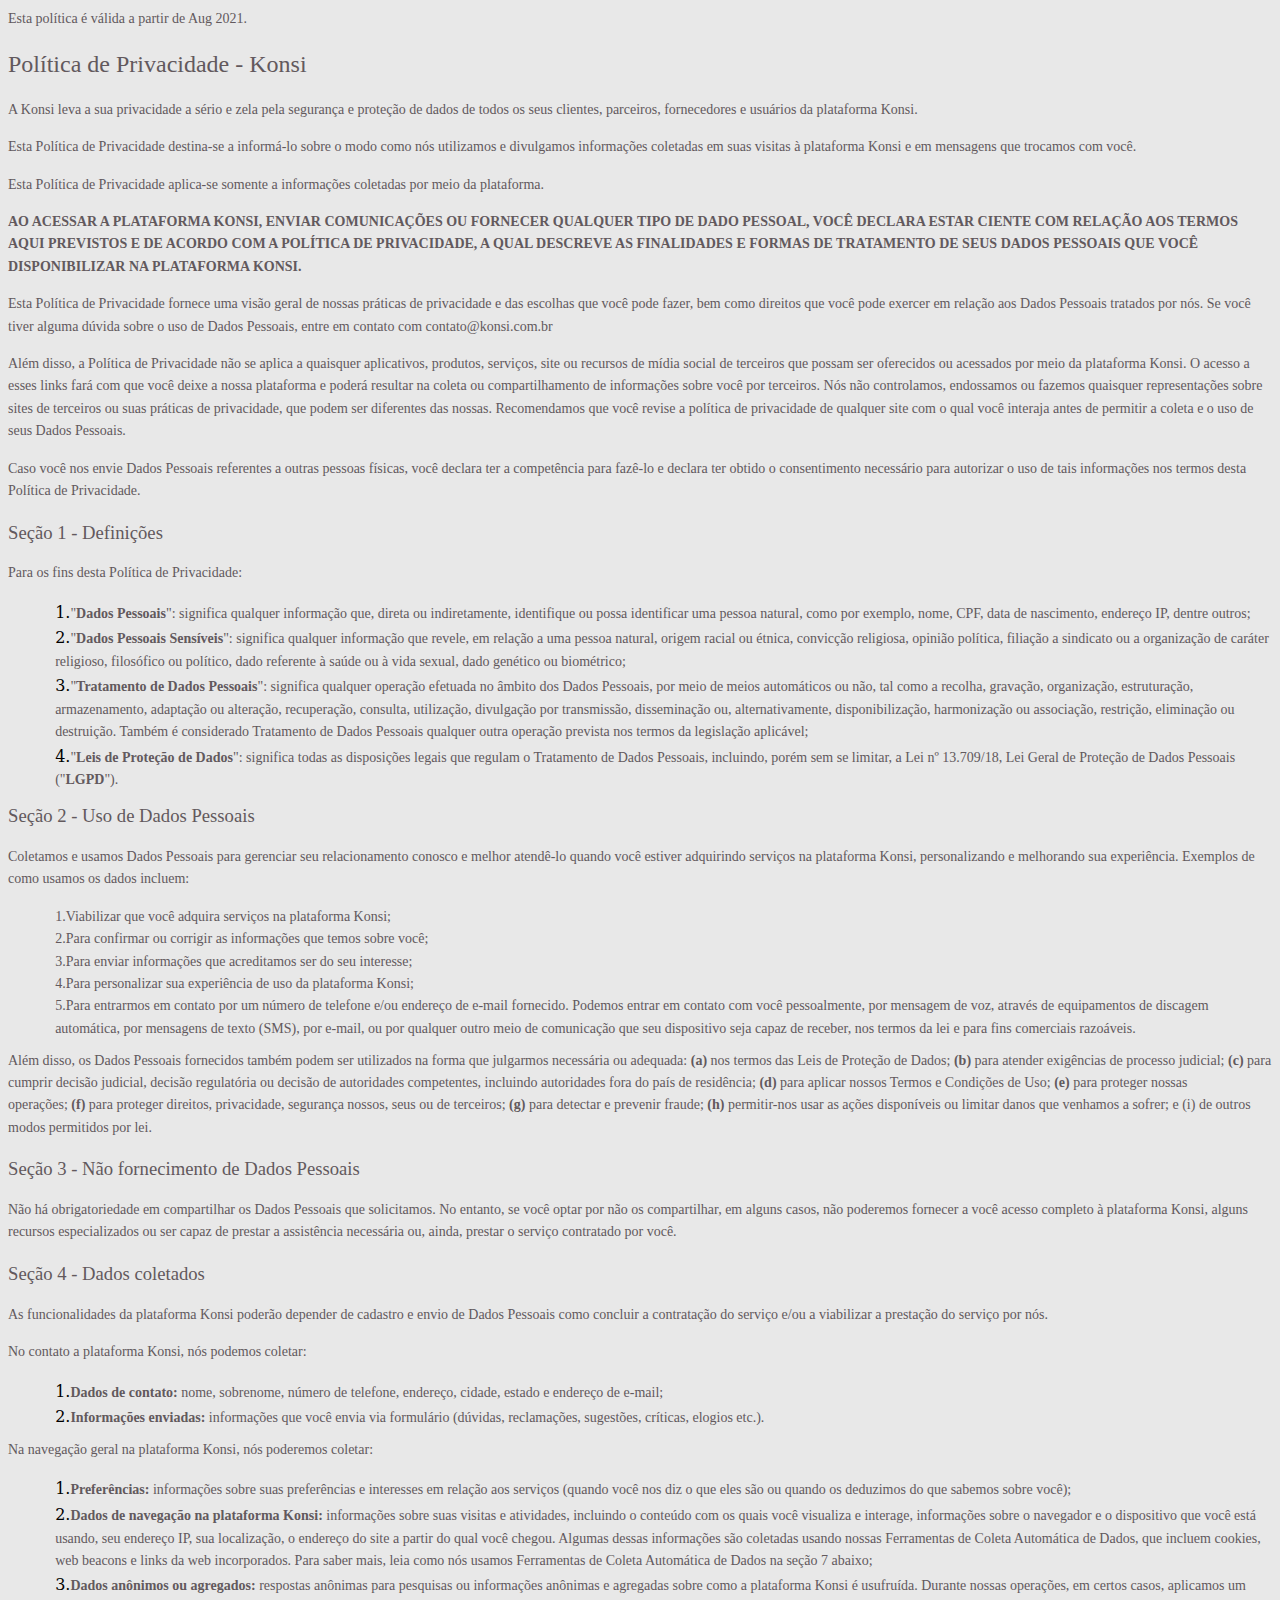
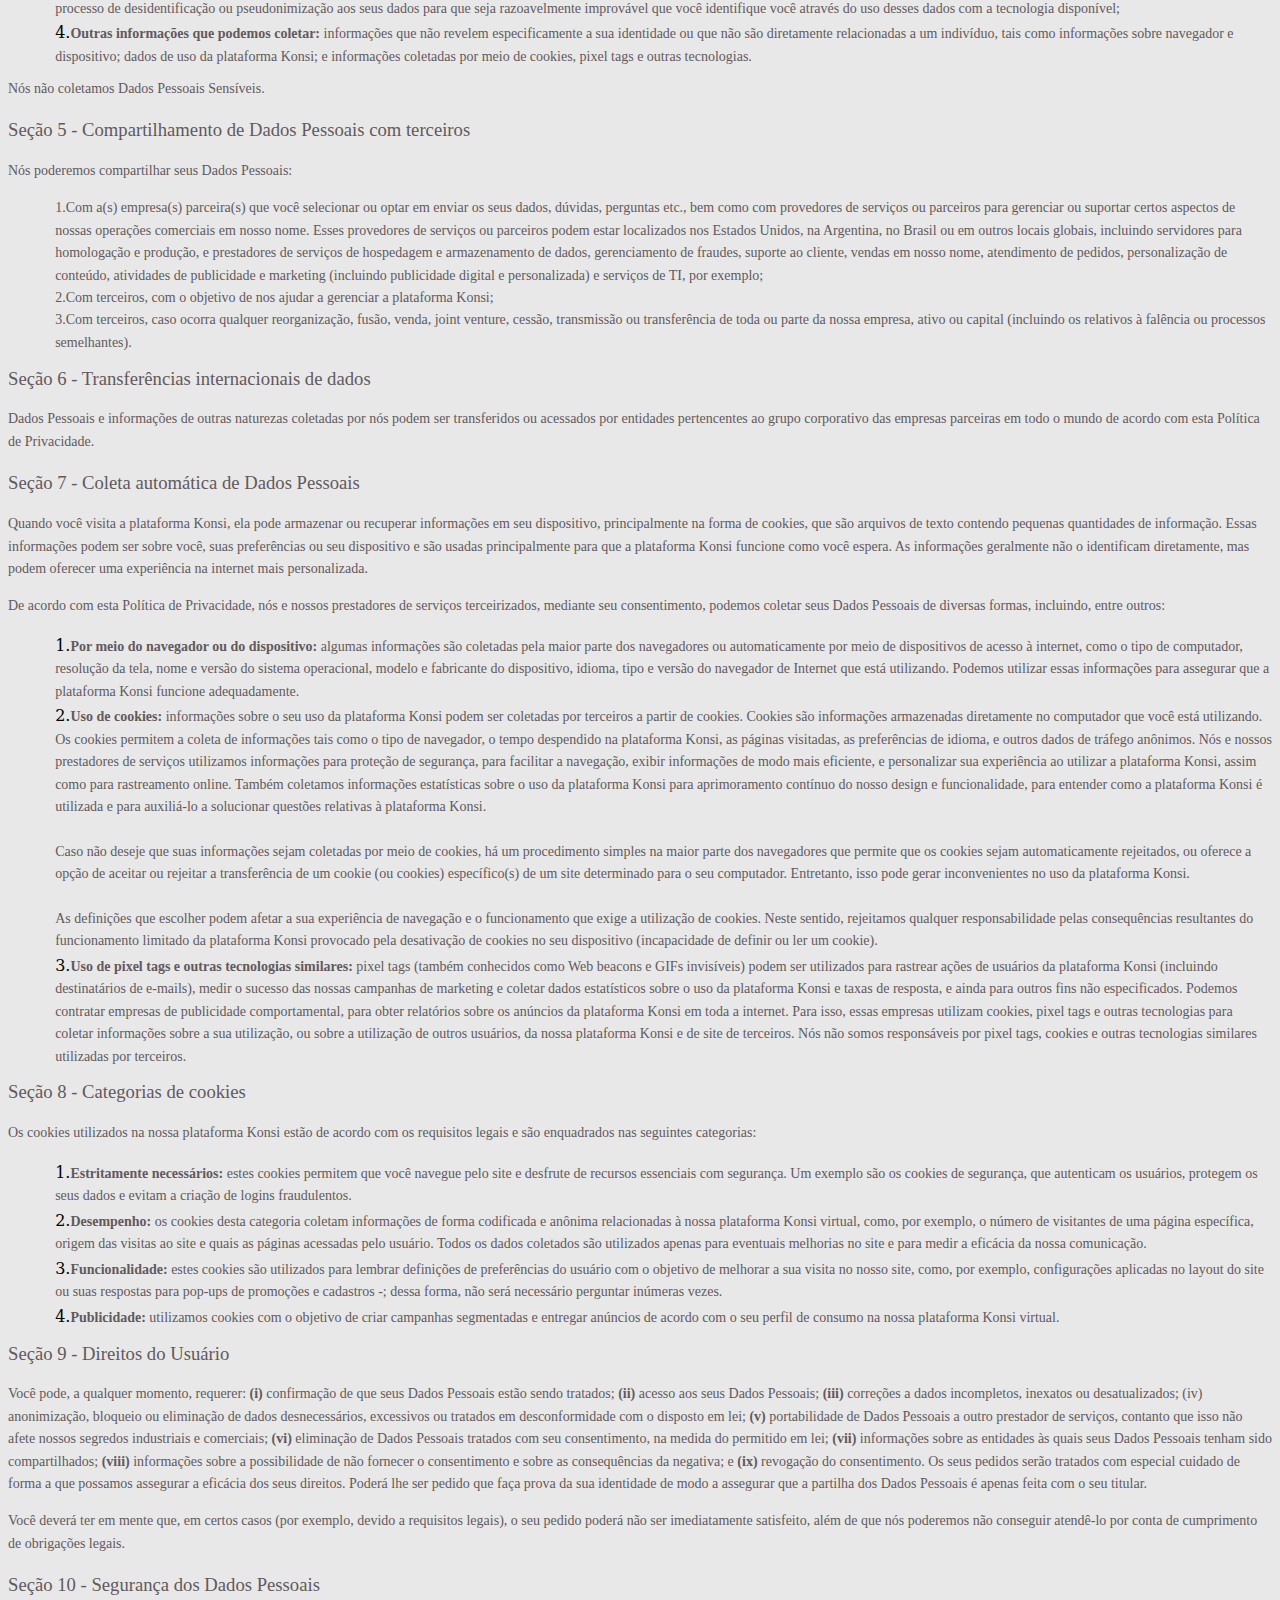
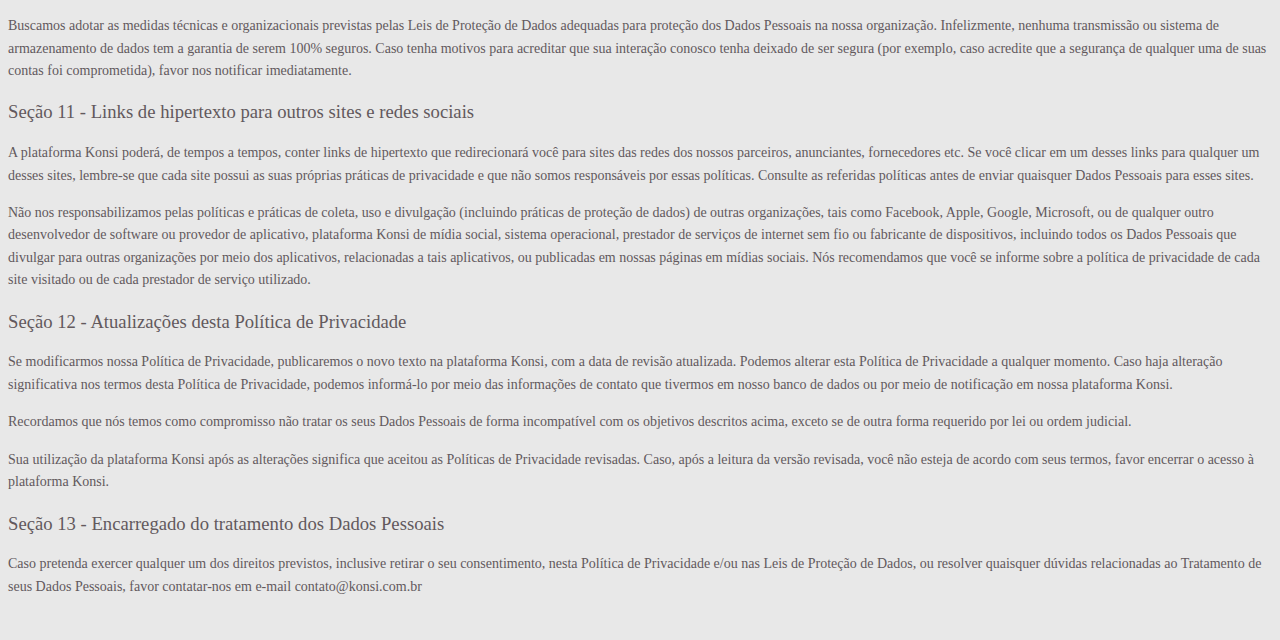
==== commit 5e815ff8: "Setting the background-color to pp" ====
--- a/pp/index.html
+++ b/pp/index.html
@@ -83,7 +83,7 @@
 
 </head>
 
-<body lang=EN-US style='word-wrap:break-word'>
+<body lang=EN-US style='word-wrap:break-word; background-color: #E8E8E8;'>
 
 <div class=WordSection1>
 
@@ -654,6 +654,17 @@
 
 </div>
 
+<script>
+    window.intercomSettings = {
+      app_id: "t35lieds"
+    };
+  </script>
+  
+  <script>
+  // We pre-filled your app ID in the widget URL: 'https://widget.intercom.io/widget/t35lieds'
+  (function(){var w=window;var ic=w.Intercom;if(typeof ic==="function"){ic('reattach_activator');ic('update',w.intercomSettings);}else{var d=document;var i=function(){i.c(arguments);};i.q=[];i.c=function(args){i.q.push(args);};w.Intercom=i;var l=function(){var s=d.createElement('script');s.type='text/javascript';s.async=true;s.src='https://widget.intercom.io/widget/t35lieds';var x=d.getElementsByTagName('script')[0];x.parentNode.insertBefore(s,x);};if(w.attachEvent){w.attachEvent('onload',l);}else{w.addEventListener('load',l,false);}}})();
+  </script>
+
 </body>
 
 </html>
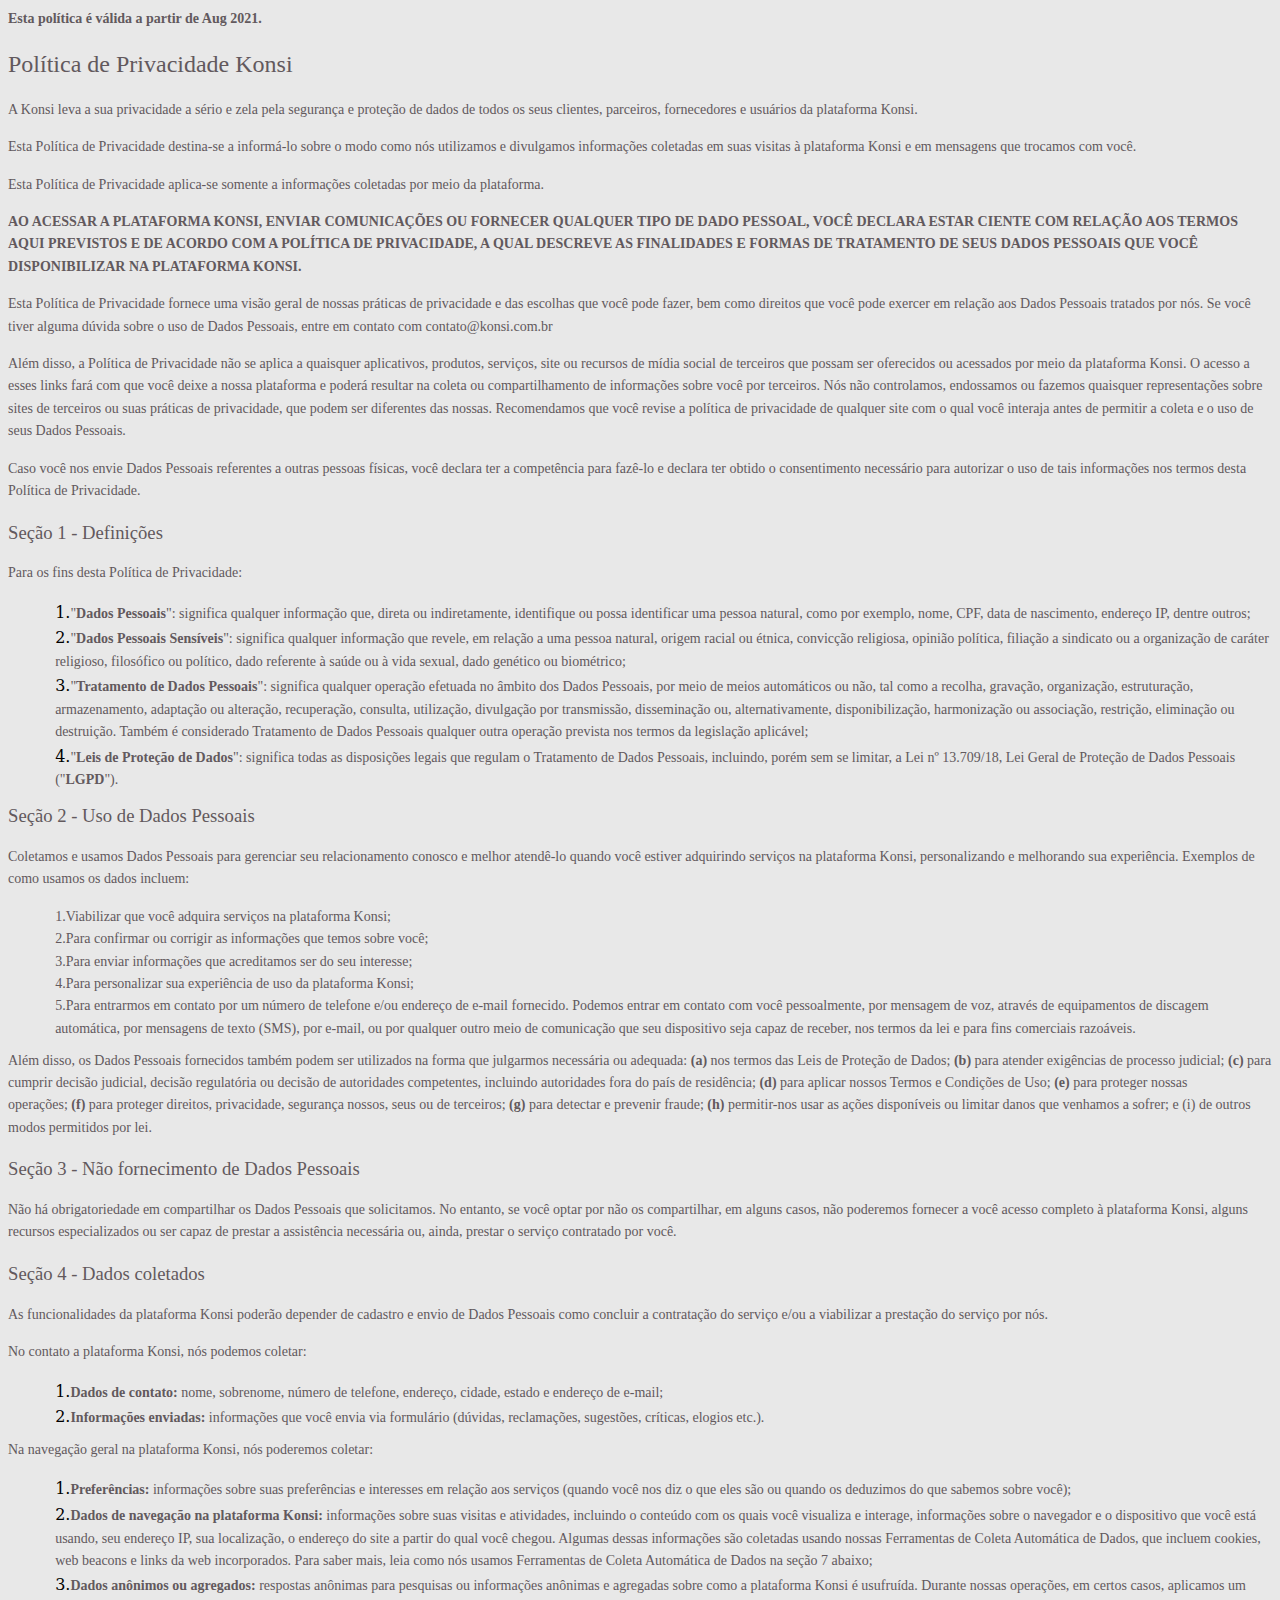
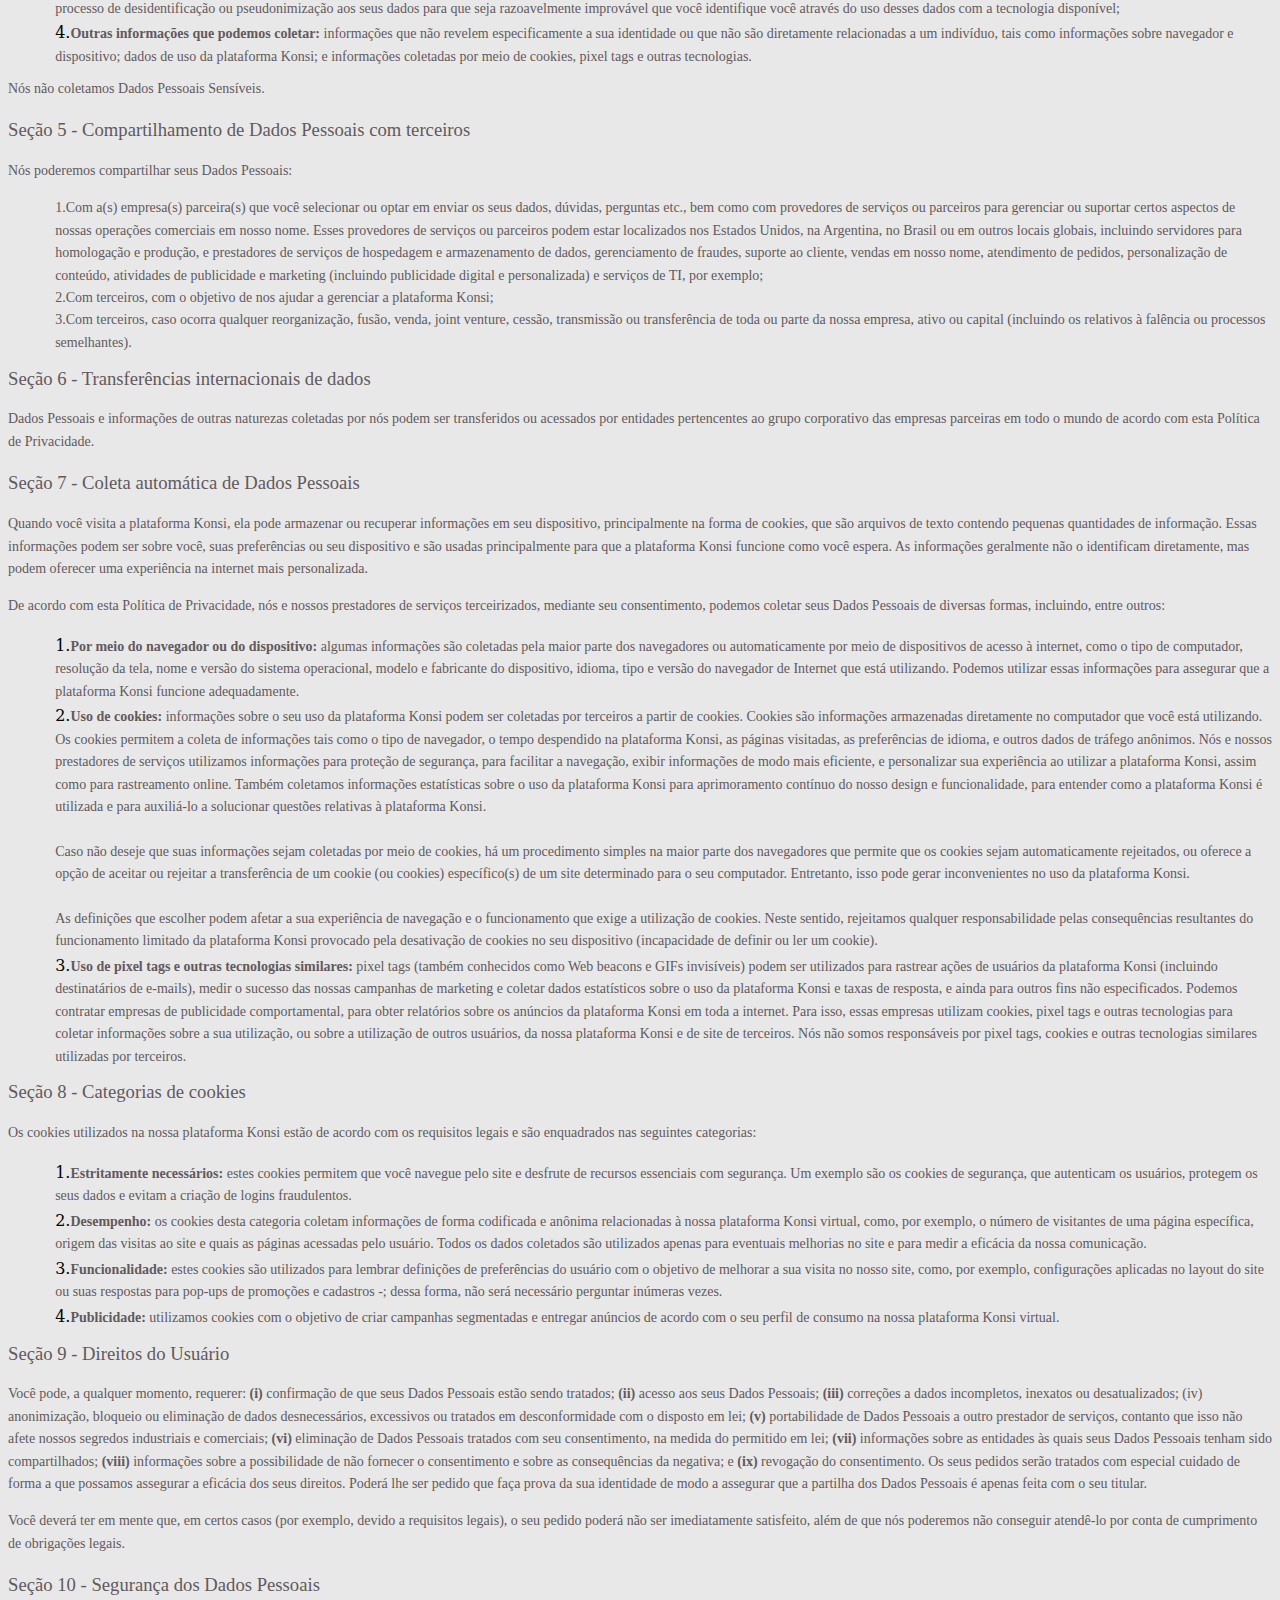
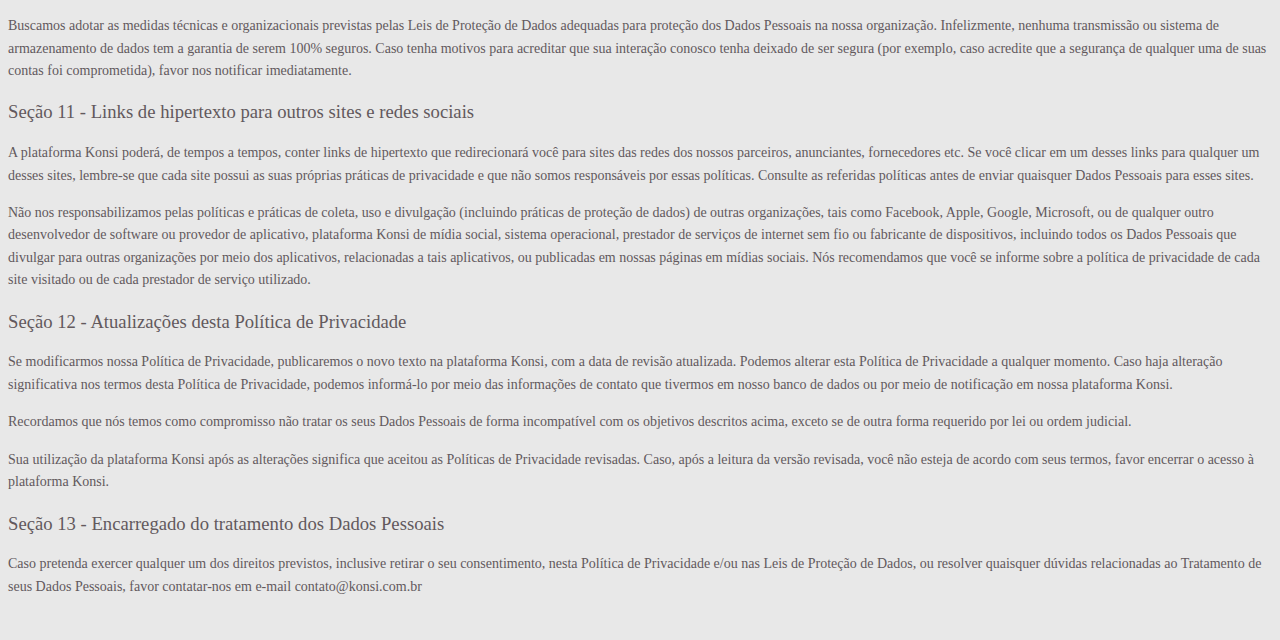
==== commit f4fe2fea: "rework" ====
--- a/pp/index.html
+++ b/pp/index.html
@@ -1,9 +1,8 @@
 <html>
 
 <head>
-	<title>A Konsi</title>
+	<title>Konsi: Política de Privacidade</title>
 <meta http-equiv=Content-Type content="text/html; charset=utf-8">
-<meta name=Generator content="Microsoft Word 15 (filtered)">
 <link rel="apple-touch-icon" sizes="180x180" href="/favicon/apple-touch-icon.png">
 <link rel="icon" type="image/png" sizes="32x32" href="/favicon/favicon-32x32.png">
 <link rel="icon" type="image/png" sizes="16x16" href="/favicon/favicon-16x16.png">
@@ -87,13 +86,13 @@
 
 <div class=WordSection1>
 
-<p class=MsoBodyText style='margin-bottom:11.25pt;line-height:160%'><span
-style='font-size:10.5pt;line-height:160%;font-family:"CentraNube;apple-system;BlinkMa",serif;
-color:#62595D'>Esta política é válida a partir de Aug 2021.</span></p>
+<p class=MsoBodyText style='margin-bottom:11.25pt;line-height:160%'><strong><span
+style='font-size:10.5pt;line-height:160%;font-family:"CentraNube;apple-system;BlinkMa",serif;
+color:#62595D'>Esta política é válida a partir de Aug 2021.</span></strong></p>
 
 <h2 style='margin-top:0in;margin-right:0in;margin-bottom:11.25pt;margin-left:
-0in;line-height:160%'><span style='font-family:"CentraNube;apple-system;BlinkMa",serif;
-color:#62595D;font-weight:normal'>Política de Privacidade - Konsi</span></h2>
+0in;line-height:160%'><strong><span style='font-family:"CentraNube;apple-system;BlinkMa",serif;
+color:#62595D;font-weight:normal'>Política de Privacidade Konsi</span></strong></h2>
 
 <p class=MsoBodyText style='margin-bottom:11.25pt;line-height:160%'><span
 style='font-size:10.5pt;line-height:160%;font-family:"CentraNube;apple-system;BlinkMa",serif;
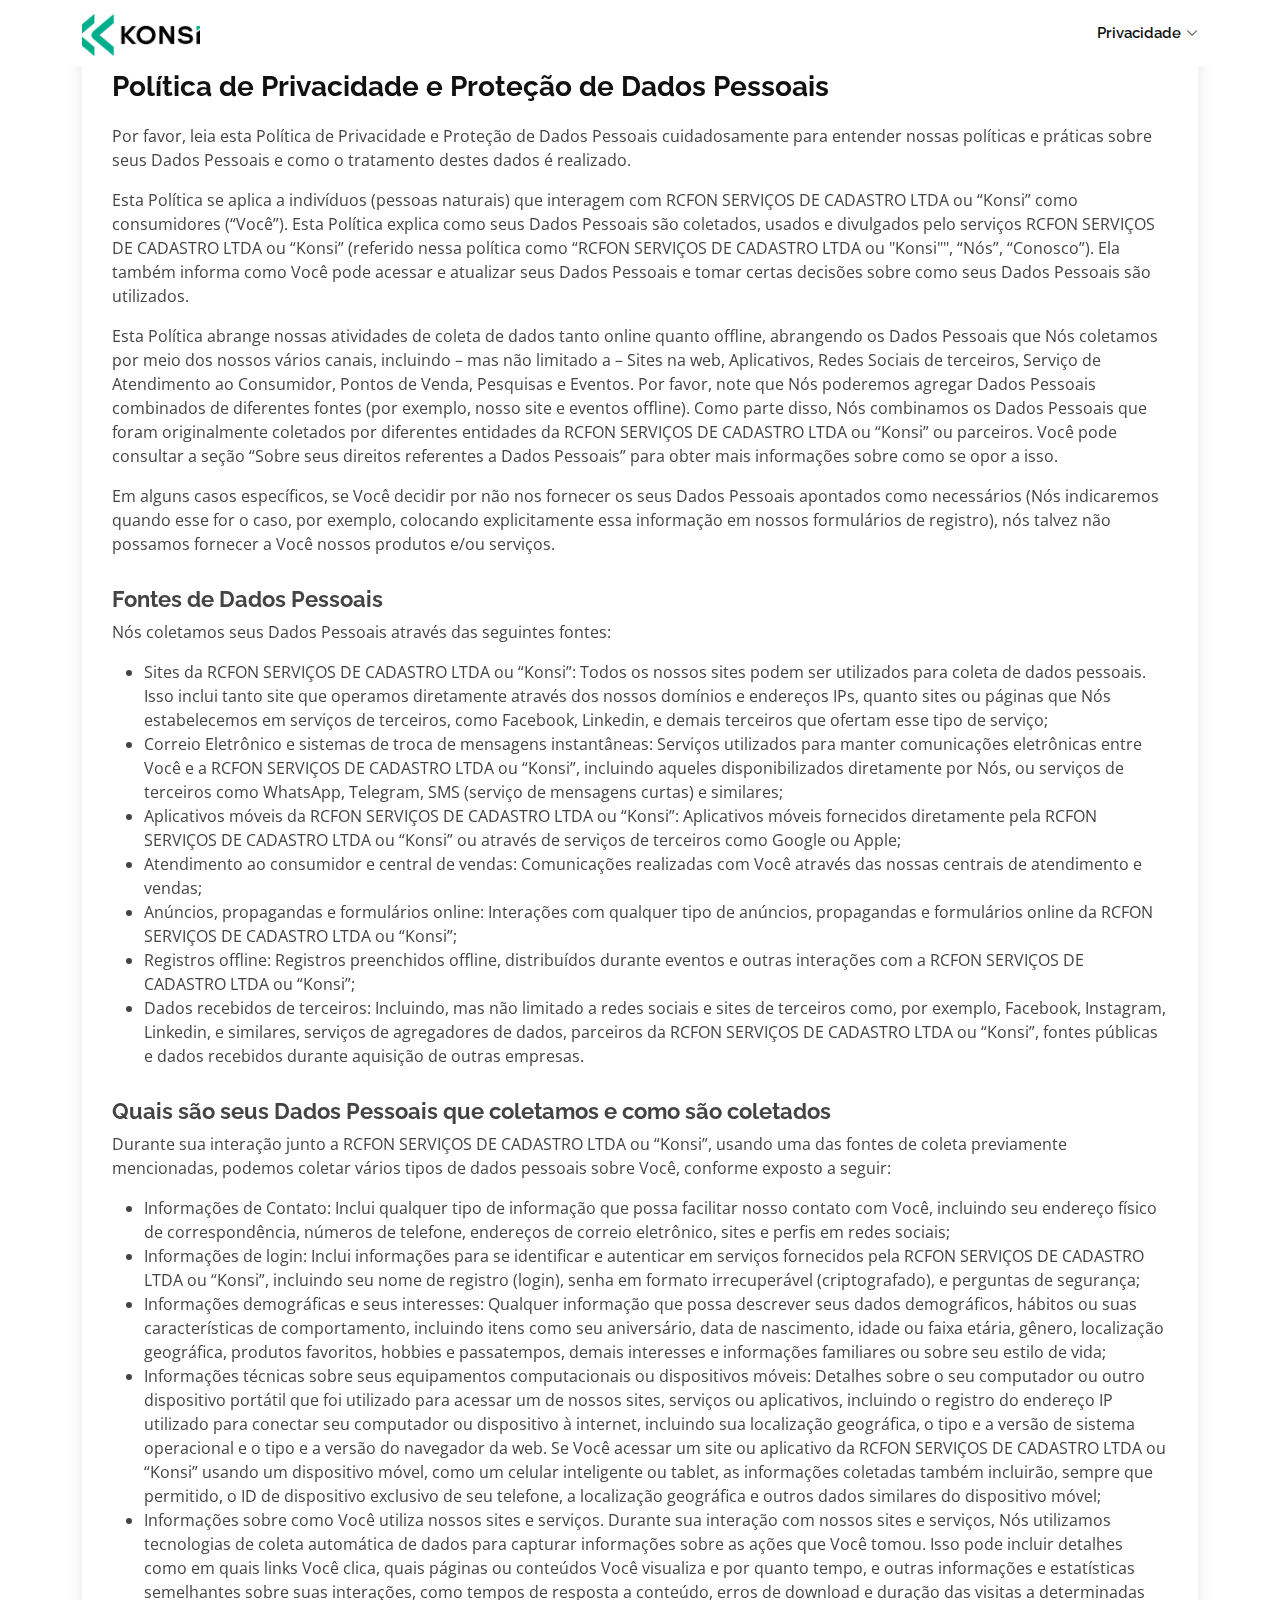
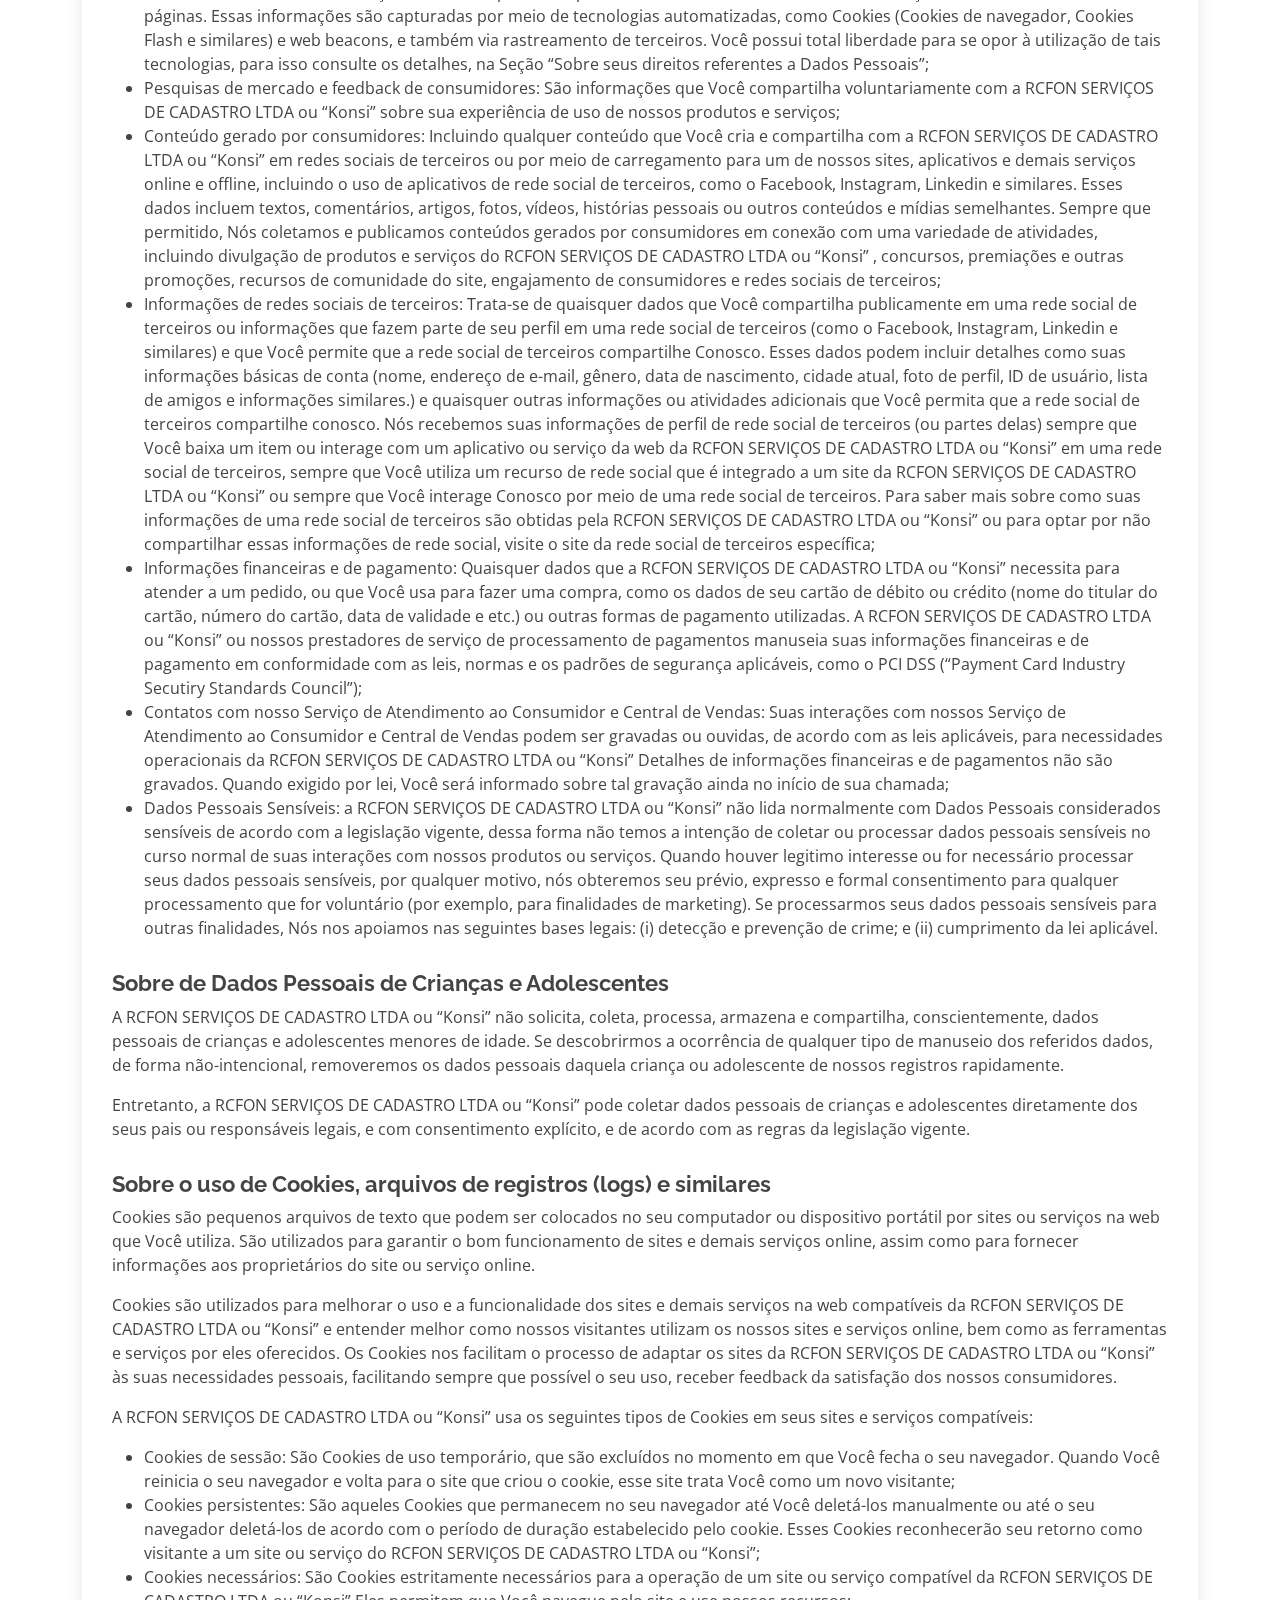
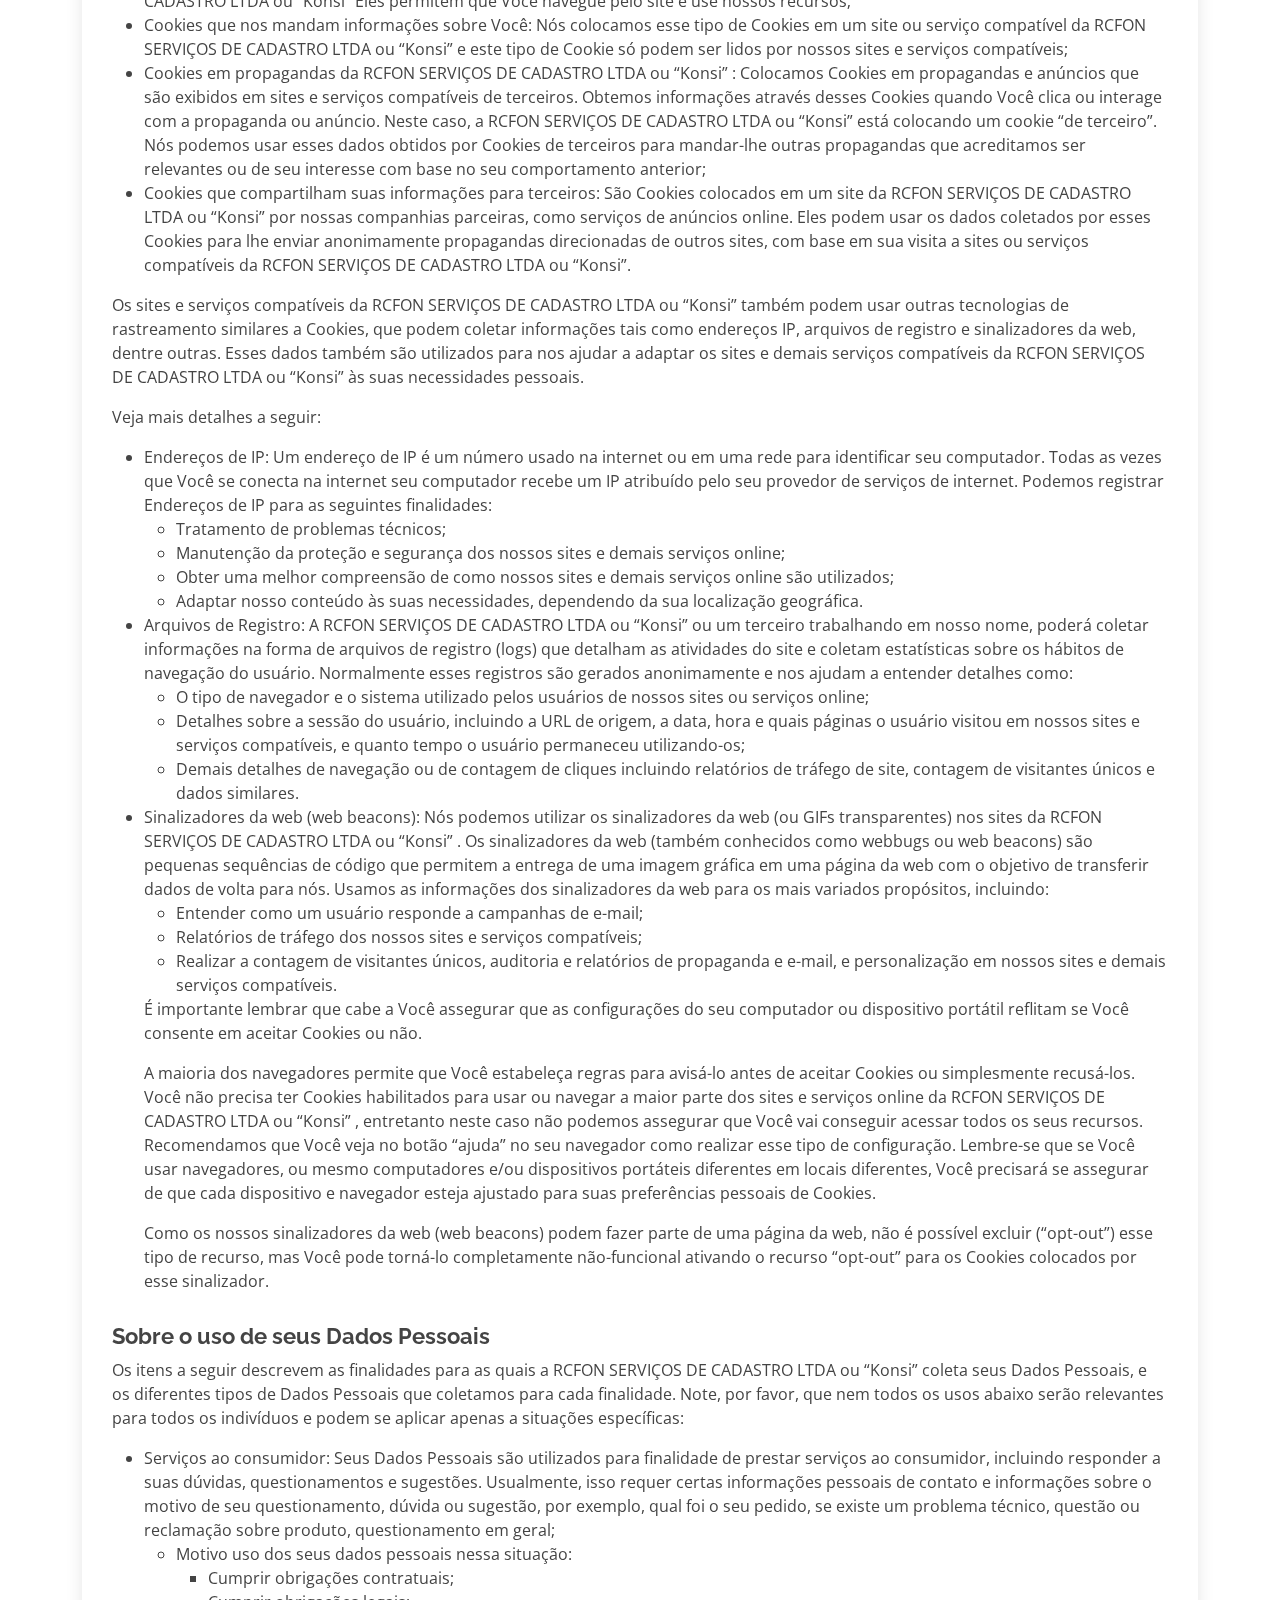
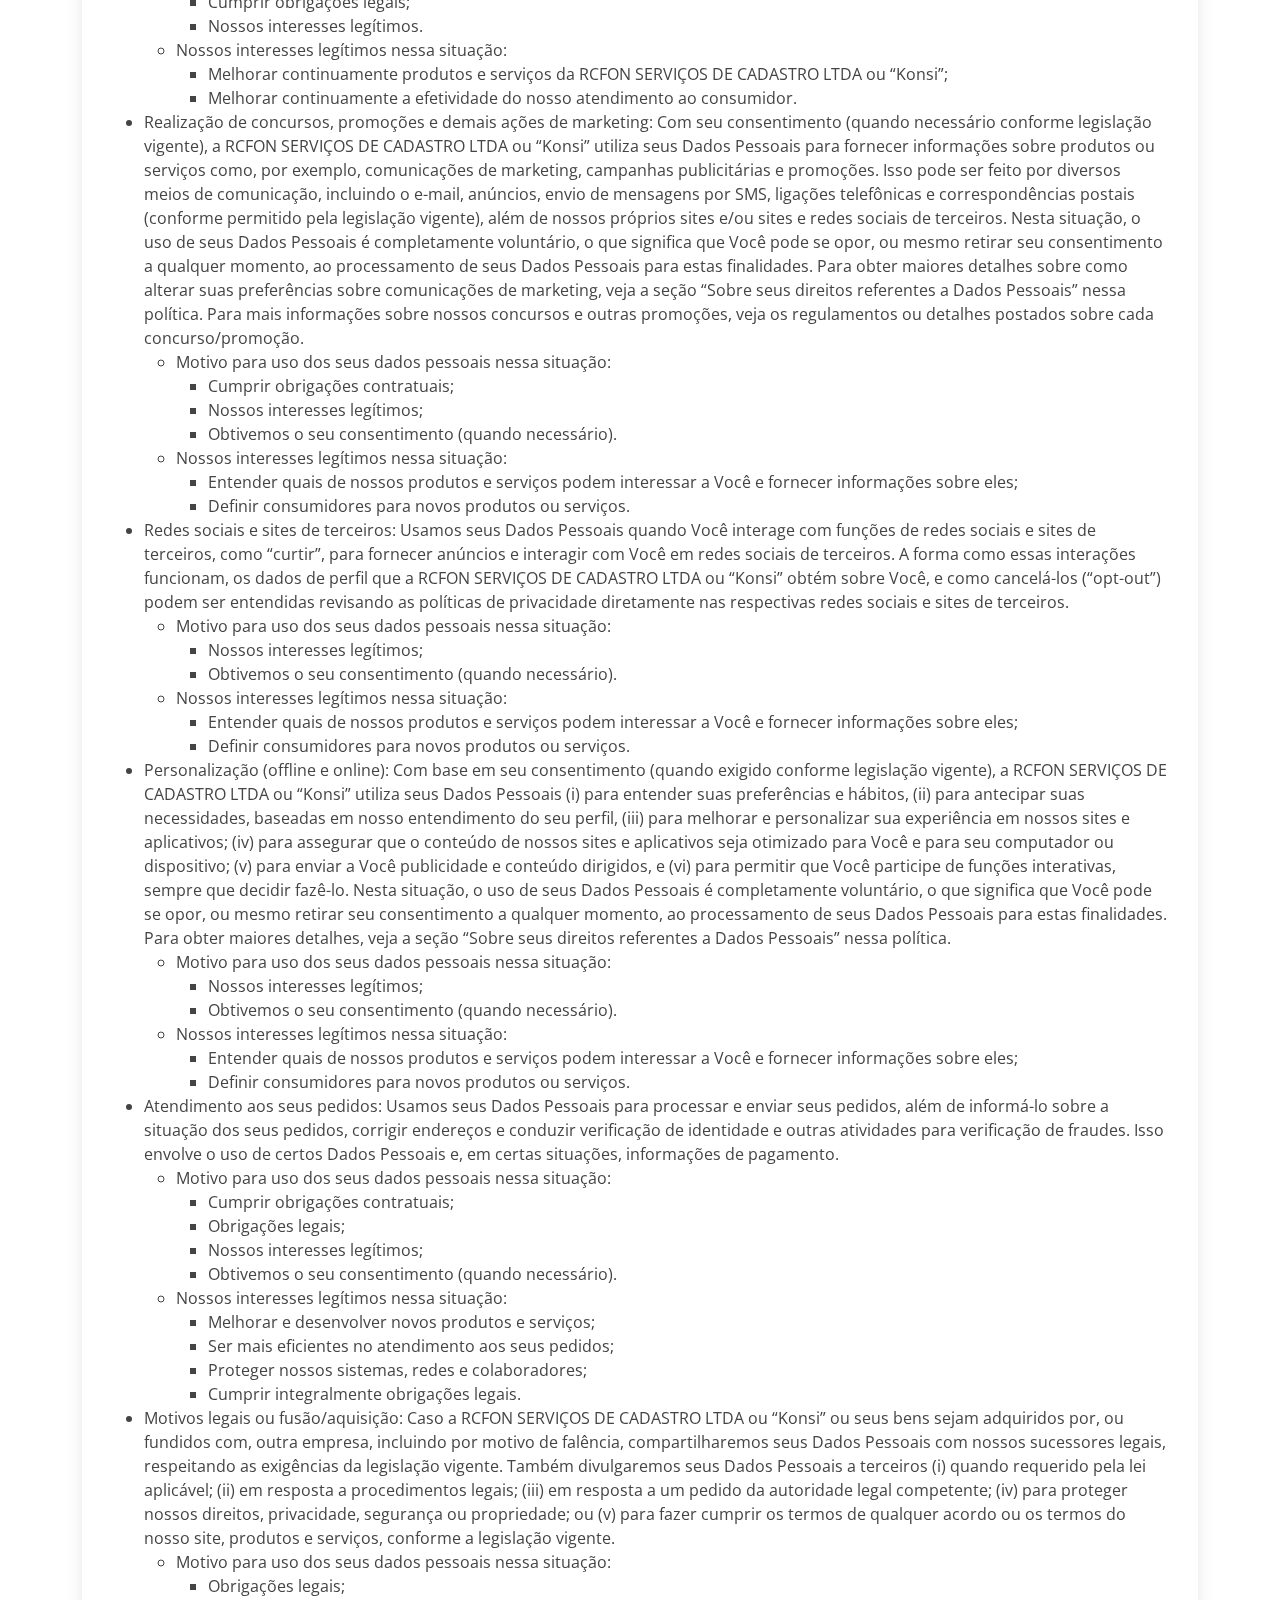
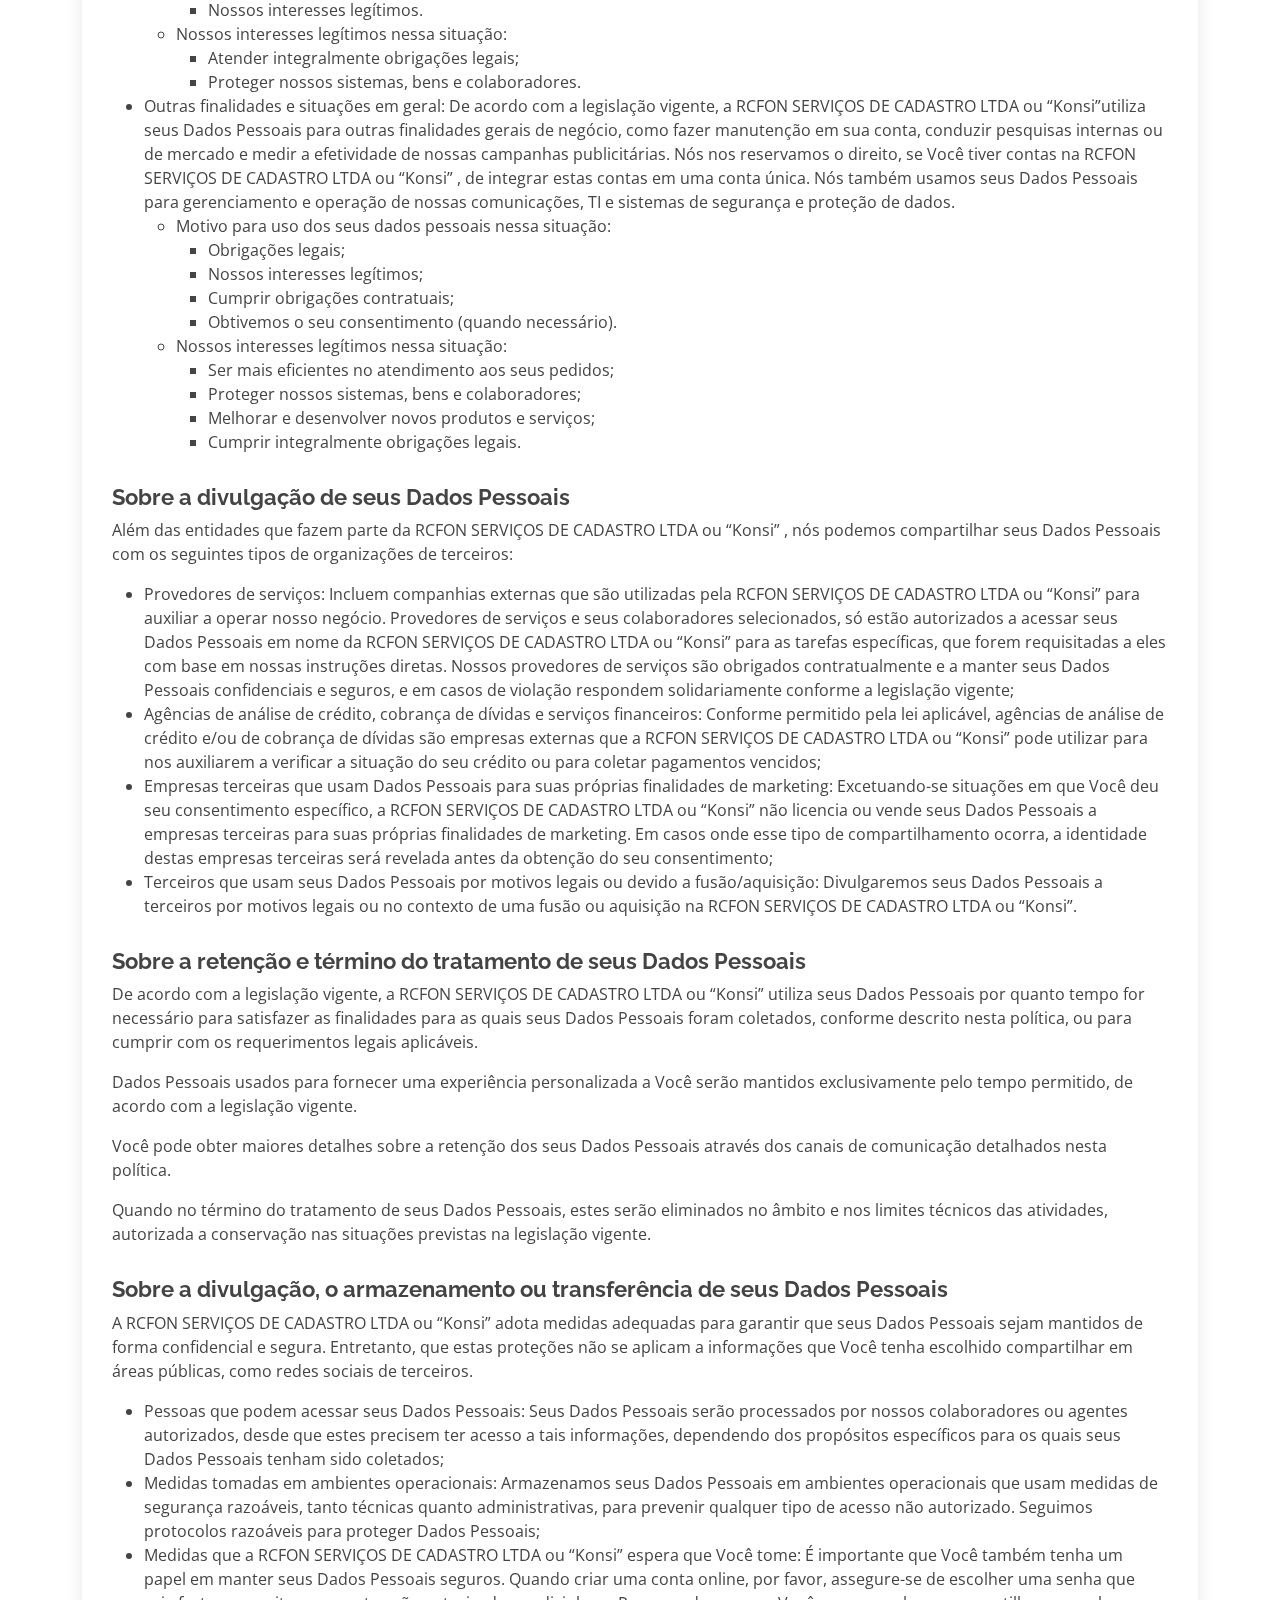
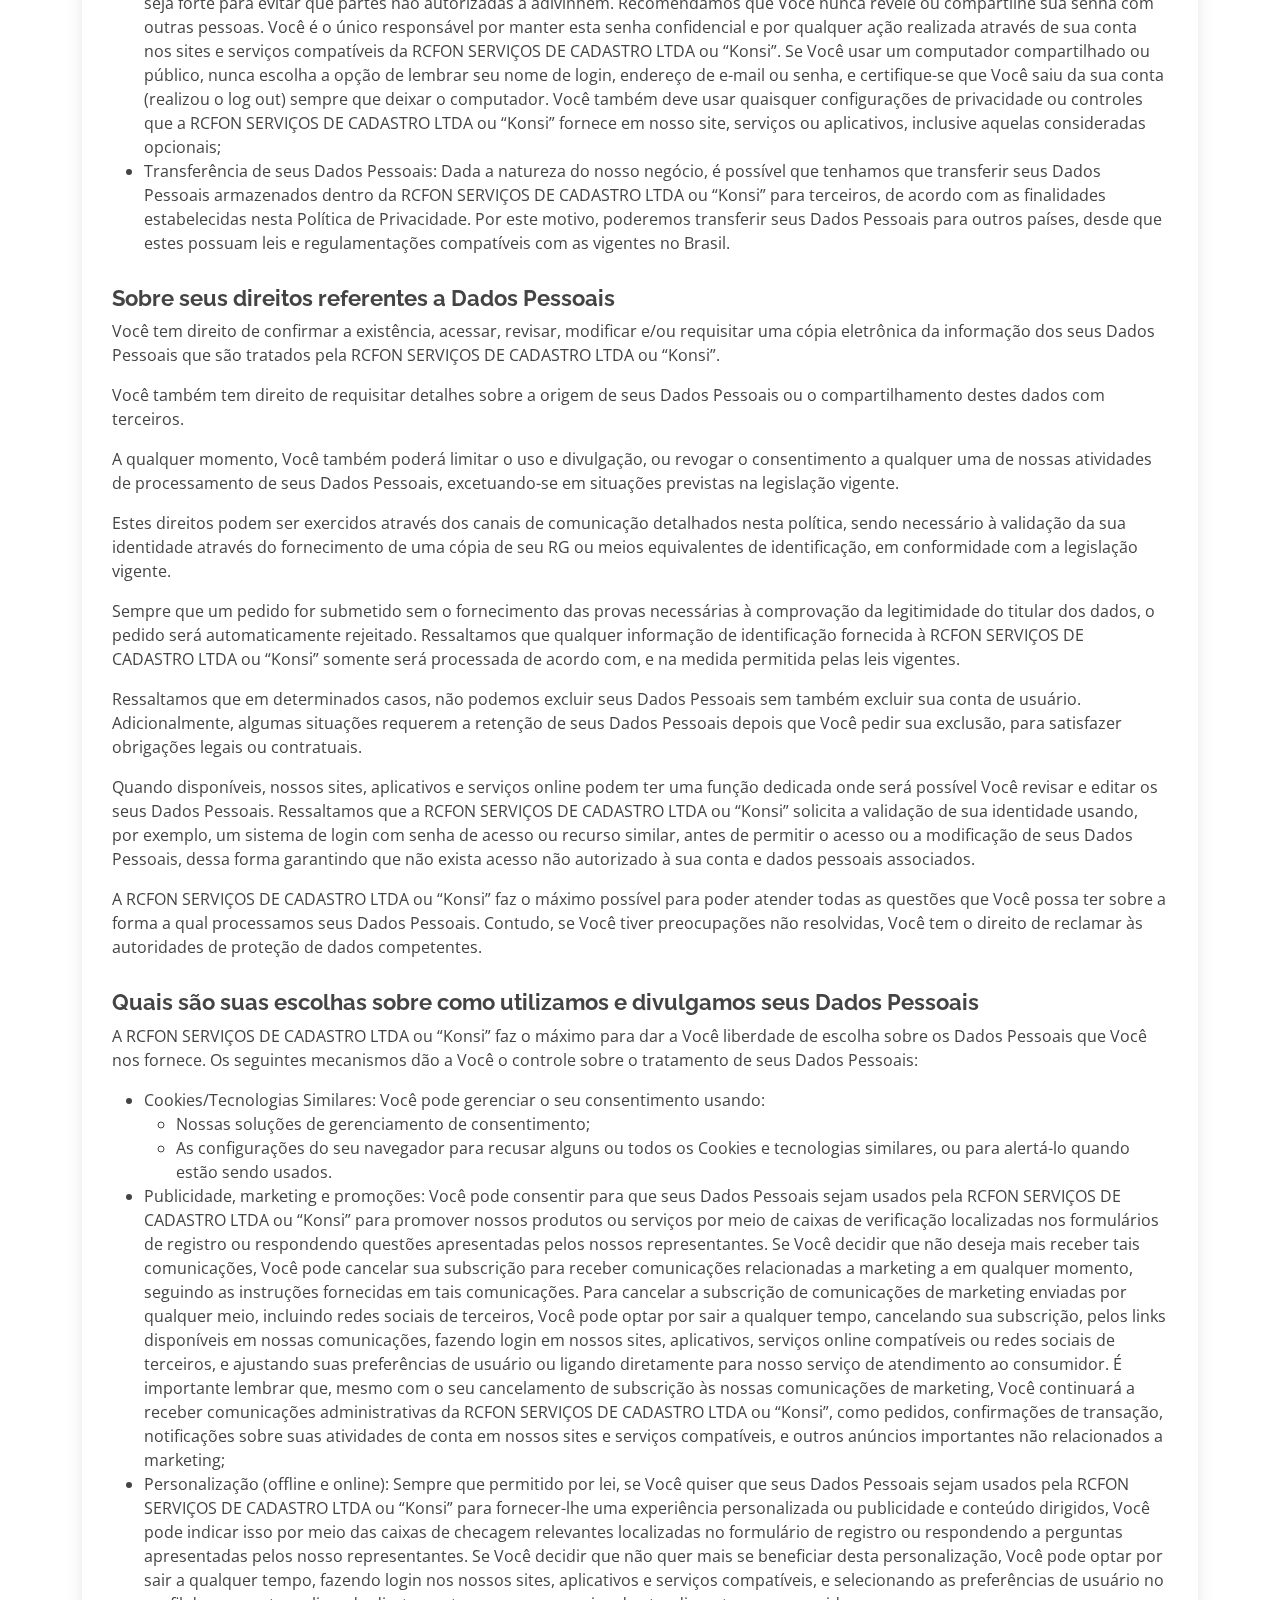
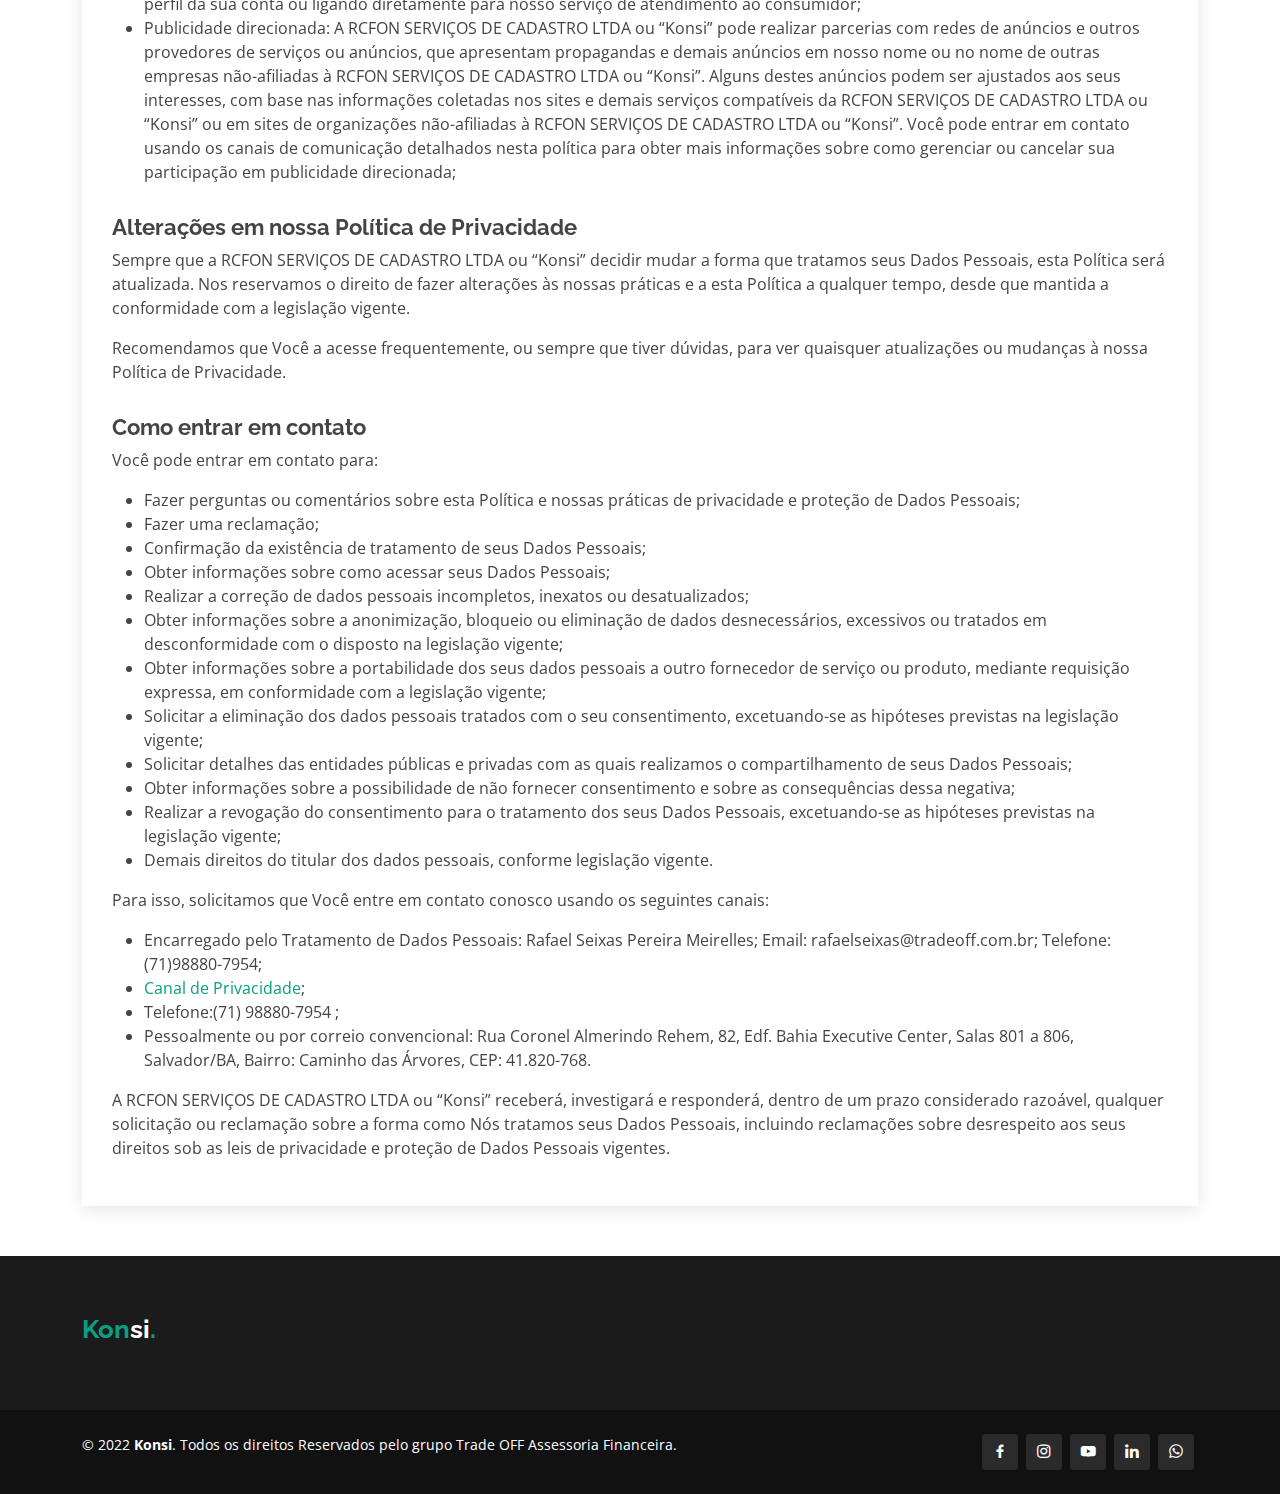
==== commit 28a16605: "fix(S34): mudança da pasta do arquivo da política de privacidade" ====
--- a/pp/index.html
+++ b/pp/index.html
@@ -1,669 +1,841 @@
-<html>
+<!DOCTYPE html>
+<html lang="pt-br">
 
 <head>
-	<title>Konsi: Política de Privacidade</title>
-<meta http-equiv=Content-Type content="text/html; charset=utf-8">
-<link rel="apple-touch-icon" sizes="180x180" href="/favicon/apple-touch-icon.png">
-<link rel="icon" type="image/png" sizes="32x32" href="/favicon/favicon-32x32.png">
-<link rel="icon" type="image/png" sizes="16x16" href="/favicon/favicon-16x16.png">
-<link rel="manifest" href="/favicon/site.webmanifest">
-<meta name="msapplication-TileColor" content="#da532c">
-<meta name="theme-color" content="#ffffff">
-<style>
-<!--
- /* Font Definitions */
- @font-face
-	{font-family:"Cambria Math";
-	panose-1:2 4 5 3 5 4 6 3 2 4;}
-@font-face
-	{font-family:"DejaVu Serif";}
-@font-face
-	{font-family:"DejaVu Sans";}
-@font-face
-	{font-family:"Noto Serif CJK SC";
-	panose-1:0 0 0 0 0 0 0 0 0 0;}
-@font-face
-	{font-family:"Noto Sans Devanagari";
-	panose-1:0 0 0 0 0 0 0 0 0 0;}
-@font-face
-	{font-family:"Noto Sans CJK SC";
-	panose-1:0 0 0 0 0 0 0 0 0 0;}
-@font-face
-	{font-family:"CentraNube\;apple-system\;BlinkMa";
-	panose-1:0 0 0 0 0 0 0 0 0 0;}
- /* Style Definitions */
- p.MsoNormal, li.MsoNormal, div.MsoNormal
-	{margin:0in;
-	font-size:12.0pt;
-	font-family:"DejaVu Serif",serif;}
-h2
-	{margin-top:10.0pt;
-	margin-right:0in;
-	margin-bottom:6.0pt;
-	margin-left:0in;
-	page-break-after:avoid;
-	font-size:18.0pt;
-	font-family:"DejaVu Serif",serif;}
-h3
-	{margin-top:7.0pt;
-	margin-right:0in;
-	margin-bottom:6.0pt;
-	margin-left:0in;
-	page-break-after:avoid;
-	font-size:14.0pt;
-	font-family:"DejaVu Serif",serif;}
-p.MsoBodyText, li.MsoBodyText, div.MsoBodyText
-	{margin-top:0in;
-	margin-right:0in;
-	margin-bottom:7.0pt;
-	margin-left:0in;
-	line-height:115%;
-	font-size:12.0pt;
-	font-family:"DejaVu Serif",serif;}
-span.StrongEmphasis
-	{mso-style-name:"Strong Emphasis";
-	font-weight:bold;}
-.MsoChpDefault
-	{font-size:12.0pt;
-	font-family:"DejaVu Serif",serif;}
-@page WordSection1
-	{size:8.5in 11.0in;
-	margin:56.7pt 56.7pt 56.7pt 56.7pt;}
-div.WordSection1
-	{page:WordSection1;}
- /* List Definitions */
- ol
-	{margin-bottom:0in;}
-ul
-	{margin-bottom:0in;}
--->
-</style>
-
-
+  <meta charset="utf-8">
+  <meta content="width=device-width, initial-scale=1.0" name="viewport">
+
+  <title> Política de Privacidade Konsi </title>
+  <meta
+    content="Posts informativos com assuntos diversos sobre o mundo das finanças e do crédito. Venha ficar por dentro de tudo!"
+    name="description">
+  <meta>
+  <meta
+    content="blog da konsi, tudo sobre credito consignado, app para comparar taxas de juros, como reduzir a minha taxa de juros consignado, tudo sobre portabilidade de emprestimo"
+    name="keywords">
+
+  <meta content="Gabriel Nunes de Almeida" name="creator">
+
+  <!-- Favicons -->
+  <link href="../assets/img/favicon.ico" rel="icon">
+  <link href="../assets/img/apple-touch-icon.png" rel="apple-touch-icon">
+
+  <!-- Google Fonts -->
+  <link
+    href="https://fonts.googleapis.com/css?family=Open+Sans:300,300i,400,400i,600,600i,700,700i|Raleway:300,300i,400,400i,500,500i,600,600i,700,700i|Poppins:300,300i,400,400i,500,500i,600,600i,700,700i"
+    rel="stylesheet">
+
+  <!-- Vendor CSS Files -->
+  <link href="../assets/vendor/aos/aos.css" rel="stylesheet">
+  <link href="../assets/vendor/bootstrap/css/bootstrap.min.css" rel="stylesheet">
+  <link href="../assets/vendor/bootstrap-icons/bootstrap-icons.css" rel="stylesheet">
+  <link href="../assets/vendor/boxicons/css/boxicons.min.css" rel="stylesheet">
+  <link href="../assets/vendor/glightbox/css/glightbox.min.css" rel="stylesheet">
+  <link href="../assets/vendor/remixicon/remixicon.css" rel="stylesheet">
+  <link href="../assets/vendor/swiper/swiper-bundle.min.css" rel="stylesheet">
+
+  <!-- Template Main CSS File -->
+  <link href="../assets/css/style.css" rel="stylesheet">
+
+  <!-- =======================================================
+  * Template Name: Presento - v3.7.0
+  * Template URL: https://bootstrapmade.com/presento-bootstrap-corporate-template/
+  * Author: BootstrapMade.com
+  * License: https://bootstrapmade.com/license/
+  ======================================================== -->
 </head>
 
-<body lang=EN-US style='word-wrap:break-word; background-color: #E8E8E8;'>
-
-<div class=WordSection1>
-
-<p class=MsoBodyText style='margin-bottom:11.25pt;line-height:160%'><strong><span
-style='font-size:10.5pt;line-height:160%;font-family:"CentraNube;apple-system;BlinkMa",serif;
-color:#62595D'>Esta política é válida a partir de Aug 2021.</span></strong></p>
-
-<h2 style='margin-top:0in;margin-right:0in;margin-bottom:11.25pt;margin-left:
-0in;line-height:160%'><strong><span style='font-family:"CentraNube;apple-system;BlinkMa",serif;
-color:#62595D;font-weight:normal'>Política de Privacidade Konsi</span></strong></h2>
-
-<p class=MsoBodyText style='margin-bottom:11.25pt;line-height:160%'><span
-style='font-size:10.5pt;line-height:160%;font-family:"CentraNube;apple-system;BlinkMa",serif;
-color:#62595D'>A Konsi leva a sua privacidade a sério e zela pela segurança e
-proteção de dados de todos os seus clientes, parceiros, fornecedores e usuários
-da plataforma Konsi.</span></p>
-
-<p class=MsoBodyText style='margin-bottom:11.25pt;line-height:160%'><span
-style='font-size:10.5pt;line-height:160%;font-family:"CentraNube;apple-system;BlinkMa",serif;
-color:#62595D'>Esta Política de Privacidade destina-se a informá-lo sobre o
-modo como nós utilizamos e divulgamos informações coletadas em suas visitas à
-plataforma Konsi e em mensagens que trocamos com você.</span></p>
-
-<p class=MsoBodyText style='margin-bottom:11.25pt;line-height:160%'><span
-style='font-size:10.5pt;line-height:160%;font-family:"CentraNube;apple-system;BlinkMa",serif;
-color:#62595D'>Esta Política de Privacidade aplica-se somente a informações coletadas
-por meio da plataforma.</span></p>
-
-<p class=MsoBodyText style='margin-bottom:11.25pt;line-height:160%'><span
-class=StrongEmphasis><span style='font-size:10.5pt;line-height:160%;font-family:
-"CentraNube;apple-system;BlinkMa",serif;color:#62595D'>AO ACESSAR A PLATAFORMA
-KONSI, ENVIAR COMUNICAÇÕES OU FORNECER QUALQUER TIPO DE DADO PESSOAL, VOCÊ
-DECLARA ESTAR CIENTE COM RELAÇÃO AOS TERMOS AQUI PREVISTOS E DE ACORDO COM A
-POLÍTICA DE PRIVACIDADE, A QUAL DESCREVE AS FINALIDADES E FORMAS DE TRATAMENTO
-DE SEUS DADOS PESSOAIS QUE VOCÊ DISPONIBILIZAR NA PLATAFORMA KONSI.</span></span></p>
-
-<p class=MsoBodyText style='margin-bottom:11.25pt;line-height:160%'><span
-style='font-size:10.5pt;line-height:160%;font-family:"CentraNube;apple-system;BlinkMa",serif;
-color:#62595D'>Esta Política de Privacidade fornece uma visão geral de nossas
-práticas de privacidade e das escolhas que você pode fazer, bem como direitos
-que você pode exercer em relação aos Dados Pessoais tratados por nós. Se você
-tiver alguma dúvida sobre o uso de Dados Pessoais, entre em contato com
-contato@konsi.com.br</span></p>
-
-<p class=MsoBodyText style='margin-bottom:11.25pt;line-height:160%'><span
-style='font-size:10.5pt;line-height:160%;font-family:"CentraNube;apple-system;BlinkMa",serif;
-color:#62595D'>Além disso, a Política de Privacidade não se aplica a quaisquer
-aplicativos, produtos, serviços, site ou recursos de mídia social de terceiros
-que possam ser oferecidos ou acessados por meio da plataforma Konsi. O acesso a
-esses links fará com que você deixe a nossa plataforma e poderá resultar na
-coleta ou compartilhamento de informações sobre você por terceiros. Nós não
-controlamos, endossamos ou fazemos quaisquer representações sobre sites de
-terceiros ou suas práticas de privacidade, que podem ser diferentes das nossas.
-Recomendamos que você revise a política de privacidade de qualquer site com o
-qual você interaja antes de permitir a coleta e o uso de seus Dados Pessoais.</span></p>
-
-<p class=MsoBodyText style='margin-bottom:11.25pt;line-height:160%'><span
-style='font-size:10.5pt;line-height:160%;font-family:"CentraNube;apple-system;BlinkMa",serif;
-color:#62595D'>Caso você nos envie Dados Pessoais referentes a outras pessoas
-físicas, você declara ter a competência para fazê-lo e declara ter obtido o
-consentimento necessário para autorizar o uso de tais informações nos termos
-desta Política de Privacidade.</span></p>
-
-<h3 style='margin-top:0in;margin-right:0in;margin-bottom:11.25pt;margin-left:
-0in;line-height:160%'><span style='font-family:"CentraNube;apple-system;BlinkMa",serif;
-color:#62595D;font-weight:normal'>Seção 1 - Definições</span></h3>
-
-<p class=MsoBodyText style='margin-bottom:11.25pt;line-height:160%'><span
-style='font-size:10.5pt;line-height:160%;font-family:"CentraNube;apple-system;BlinkMa",serif;
-color:#62595D'>Para os fins desta Política de Privacidade:</span></p>
-
-<p class=MsoBodyText style='margin-top:0in;margin-right:0in;margin-bottom:0in;
-margin-left:35.35pt;text-indent:0in;line-height:160%'>1.<span style='font-size:
-10.5pt;line-height:160%;font-family:"CentraNube;apple-system;BlinkMa",serif;
-color:#62595D'>&quot;<span class=StrongEmphasis>Dados Pessoais</span>&quot;:
-significa qualquer informação que, direta ou indiretamente, identifique ou
-possa identificar uma pessoa natural, como por exemplo, nome, CPF, data de
-nascimento, endereço IP, dentre outros;</span></p>
-
-<p class=MsoBodyText style='margin-top:0in;margin-right:0in;margin-bottom:0in;
-margin-left:35.35pt;text-indent:0in;line-height:160%'>2.<span style='font-size:
-10.5pt;line-height:160%;font-family:"CentraNube;apple-system;BlinkMa",serif;
-color:#62595D'>&quot;<span class=StrongEmphasis>Dados Pessoais Sensíveis</span>&quot;:
-significa qualquer informação que revele, em relação a uma pessoa natural,
-origem racial ou étnica, convicção religiosa, opinião política, filiação a
-sindicato ou a organização de caráter religioso, filosófico ou político, dado
-referente à saúde ou à vida sexual, dado genético ou biométrico;</span></p>
-
-<p class=MsoBodyText style='margin-top:0in;margin-right:0in;margin-bottom:0in;
-margin-left:35.35pt;text-indent:0in;line-height:160%'>3.<span style='font-size:
-10.5pt;line-height:160%;font-family:"CentraNube;apple-system;BlinkMa",serif;
-color:#62595D'>&quot;<span class=StrongEmphasis>Tratamento de Dados Pessoais</span>&quot;:
-significa qualquer operação efetuada no âmbito dos Dados Pessoais, por meio de
-meios automáticos ou não, tal como a recolha, gravação, organização,
-estruturação, armazenamento, adaptação ou alteração, recuperação, consulta,
-utilização, divulgação por transmissão, disseminação ou, alternativamente,
-disponibilização, harmonização ou associação, restrição, eliminação ou
-destruição. Também é considerado Tratamento de Dados Pessoais qualquer outra
-operação prevista nos termos da legislação aplicável;</span></p>
-
-<p class=MsoBodyText style='margin-left:35.35pt;text-indent:0in;line-height:
-160%'>4.<span style='font-size:10.5pt;line-height:160%;font-family:"CentraNube;apple-system;BlinkMa",serif;
-color:#62595D'>&quot;<span class=StrongEmphasis>Leis de Proteção de Dados</span>&quot;:
-significa todas as disposições legais que regulam o Tratamento de Dados
-Pessoais, incluindo, porém sem se limitar, a Lei nº 13.709/18, Lei Geral de
-Proteção de Dados Pessoais (&quot;<span class=StrongEmphasis>LGPD</span>&quot;).</span></p>
-
-<h3 style='margin-top:0in;margin-right:0in;margin-bottom:11.25pt;margin-left:
-0in;line-height:160%'><span style='font-family:"CentraNube;apple-system;BlinkMa",serif;
-color:#62595D;font-weight:normal'>Seção 2 - Uso de Dados Pessoais</span></h3>
-
-<p class=MsoBodyText style='margin-bottom:11.25pt;line-height:160%'><span
-style='font-size:10.5pt;line-height:160%;font-family:"CentraNube;apple-system;BlinkMa",serif;
-color:#62595D'>Coletamos e usamos Dados Pessoais para gerenciar seu
-relacionamento conosco e melhor atendê-lo quando você estiver adquirindo
-serviços na plataforma Konsi, personalizando e melhorando sua experiência.
-Exemplos de como usamos os dados incluem:</span></p>
-
-<p class=MsoBodyText style='margin-top:0in;margin-right:0in;margin-bottom:0in;
-margin-left:35.35pt;text-indent:0in;line-height:160%'><span style='font-size:
-10.5pt;line-height:160%;font-family:"CentraNube;apple-system;BlinkMa",serif;
-color:#62595D'>1.</span><span style='font-size:10.5pt;line-height:160%;
-font-family:"CentraNube;apple-system;BlinkMa",serif;color:#62595D'>Viabilizar
-que você adquira serviços na plataforma Konsi;</span></p>
-
-<p class=MsoBodyText style='margin-top:0in;margin-right:0in;margin-bottom:0in;
-margin-left:35.35pt;text-indent:0in;line-height:160%'><span style='font-size:
-10.5pt;line-height:160%;font-family:"CentraNube;apple-system;BlinkMa",serif;
-color:#62595D'>2.</span><span style='font-size:10.5pt;line-height:160%;
-font-family:"CentraNube;apple-system;BlinkMa",serif;color:#62595D'>Para
-confirmar ou corrigir as informações que temos sobre você;</span></p>
-
-<p class=MsoBodyText style='margin-top:0in;margin-right:0in;margin-bottom:0in;
-margin-left:35.35pt;text-indent:0in;line-height:160%'><span style='font-size:
-10.5pt;line-height:160%;font-family:"CentraNube;apple-system;BlinkMa",serif;
-color:#62595D'>3.</span><span style='font-size:10.5pt;line-height:160%;
-font-family:"CentraNube;apple-system;BlinkMa",serif;color:#62595D'>Para enviar
-informações que acreditamos ser do seu interesse;</span></p>
-
-<p class=MsoBodyText style='margin-top:0in;margin-right:0in;margin-bottom:0in;
-margin-left:35.35pt;text-indent:0in;line-height:160%'><span style='font-size:
-10.5pt;line-height:160%;font-family:"CentraNube;apple-system;BlinkMa",serif;
-color:#62595D'>4.</span><span style='font-size:10.5pt;line-height:160%;
-font-family:"CentraNube;apple-system;BlinkMa",serif;color:#62595D'>Para
-personalizar sua experiência de uso da plataforma Konsi;</span></p>
-
-<p class=MsoBodyText style='margin-left:35.35pt;text-indent:0in;line-height:
-160%'><span style='font-size:10.5pt;line-height:160%;font-family:"CentraNube;apple-system;BlinkMa",serif;
-color:#62595D'>5.</span><span style='font-size:10.5pt;line-height:160%;
-font-family:"CentraNube;apple-system;BlinkMa",serif;color:#62595D'>Para
-entrarmos em contato por um número de telefone e/ou endereço de e-mail
-fornecido. Podemos entrar em contato com você pessoalmente, por mensagem de
-voz, através de equipamentos de discagem automática, por mensagens de texto
-(SMS), por e-mail, ou por qualquer outro meio de comunicação que seu
-dispositivo seja capaz de receber, nos termos da lei e para fins comerciais razoáveis.</span></p>
-
-<p class=MsoBodyText style='margin-bottom:11.25pt;line-height:160%'><span
-style='font-size:10.5pt;line-height:160%;font-family:"CentraNube;apple-system;BlinkMa",serif;
-color:#62595D'>Além disso, os Dados Pessoais fornecidos também podem ser
-utilizados na forma que julgarmos necessária ou adequada:&nbsp;<span
-class=StrongEmphasis>(a)</span>&nbsp;nos termos das Leis de Proteção de
-Dados;&nbsp;<span class=StrongEmphasis>(b)</span>&nbsp;para atender exigências
-de processo judicial;&nbsp;<span class=StrongEmphasis>(c)</span>&nbsp;para
-cumprir decisão judicial, decisão regulatória ou decisão de autoridades
-competentes, incluindo autoridades fora do país de residência;&nbsp;<span
-class=StrongEmphasis>(d)</span>&nbsp;para aplicar nossos Termos e Condições de
-Uso;&nbsp;<span class=StrongEmphasis>(e)</span>&nbsp;para proteger nossas
-operações;&nbsp;<span class=StrongEmphasis>(f)</span>&nbsp;para proteger
-direitos, privacidade, segurança nossos, seus ou de terceiros;&nbsp;<span
-class=StrongEmphasis>(g)</span>&nbsp;para detectar e prevenir fraude;&nbsp;<span
-class=StrongEmphasis>(h)</span>&nbsp;permitir-nos usar as ações disponíveis ou
-limitar danos que venhamos a sofrer; e (i) de outros modos permitidos por lei.</span></p>
-
-<h3 style='margin-top:0in;margin-right:0in;margin-bottom:11.25pt;margin-left:
-0in;line-height:160%'><span style='font-family:"CentraNube;apple-system;BlinkMa",serif;
-color:#62595D;font-weight:normal'>Seção 3 - Não fornecimento de Dados Pessoais</span></h3>
-
-<p class=MsoBodyText style='margin-bottom:11.25pt;line-height:160%'><span
-style='font-size:10.5pt;line-height:160%;font-family:"CentraNube;apple-system;BlinkMa",serif;
-color:#62595D'>Não há obrigatoriedade em compartilhar os Dados Pessoais que
-solicitamos. No entanto, se você optar por não os compartilhar, em alguns
-casos, não poderemos fornecer a você acesso completo à plataforma Konsi, alguns
-recursos especializados ou ser capaz de prestar a assistência necessária ou,
-ainda, prestar o serviço contratado por você.</span></p>
-
-<h3 style='margin-top:0in;margin-right:0in;margin-bottom:11.25pt;margin-left:
-0in;line-height:160%'><span style='font-family:"CentraNube;apple-system;BlinkMa",serif;
-color:#62595D;font-weight:normal'>Seção 4 - Dados coletados</span></h3>
-
-<p class=MsoBodyText style='margin-bottom:11.25pt;line-height:160%'><span
-style='font-size:10.5pt;line-height:160%;font-family:"CentraNube;apple-system;BlinkMa",serif;
-color:#62595D'>As funcionalidades da plataforma Konsi poderão depender de
-cadastro e envio de Dados Pessoais como concluir a contratação do serviço e/ou
-a viabilizar a prestação do serviço por nós.</span></p>
-
-<p class=MsoBodyText style='margin-bottom:11.25pt;line-height:160%'><span
-style='font-size:10.5pt;line-height:160%;font-family:"CentraNube;apple-system;BlinkMa",serif;
-color:#62595D'>No contato a plataforma Konsi, nós podemos coletar:</span></p>
-
-<p class=MsoBodyText style='margin-top:0in;margin-right:0in;margin-bottom:0in;
-margin-left:35.35pt;text-indent:0in;line-height:160%'>1.<span
-class=StrongEmphasis><span style='font-size:10.5pt;line-height:160%;font-family:
-"CentraNube;apple-system;BlinkMa",serif;color:#62595D'>Dados de contato:</span></span><span
-style='font-size:10.5pt;line-height:160%;font-family:"CentraNube;apple-system;BlinkMa",serif;
-color:#62595D'>&nbsp;nome, sobrenome, número de telefone, endereço, cidade,
-estado e endereço de e-mail;</span></p>
-
-<p class=MsoBodyText style='margin-left:35.35pt;text-indent:0in;line-height:
-160%'>2.<span class=StrongEmphasis><span style='font-size:10.5pt;line-height:
-160%;font-family:"CentraNube;apple-system;BlinkMa",serif;color:#62595D'>Informações
-enviadas:</span></span><span style='font-size:10.5pt;line-height:160%;
-font-family:"CentraNube;apple-system;BlinkMa",serif;color:#62595D'>&nbsp;informações
-que você envia via formulário (dúvidas, reclamações, sugestões, críticas,
-elogios etc.).</span></p>
-
-<p class=MsoBodyText style='margin-bottom:11.25pt;line-height:160%'><span
-style='font-size:10.5pt;line-height:160%;font-family:"CentraNube;apple-system;BlinkMa",serif;
-color:#62595D'>Na navegação geral na plataforma Konsi, nós poderemos coletar:</span></p>
-
-<p class=MsoBodyText style='margin-top:0in;margin-right:0in;margin-bottom:0in;
-margin-left:35.35pt;text-indent:0in;line-height:160%'>1.<span
-class=StrongEmphasis><span style='font-size:10.5pt;line-height:160%;font-family:
-"CentraNube;apple-system;BlinkMa",serif;color:#62595D'>Preferências:</span></span><span
-style='font-size:10.5pt;line-height:160%;font-family:"CentraNube;apple-system;BlinkMa",serif;
-color:#62595D'>&nbsp;informações sobre suas preferências e interesses em
-relação aos serviços (quando você nos diz o que eles são ou quando os deduzimos
-do que sabemos sobre você);</span></p>
-
-<p class=MsoBodyText style='margin-top:0in;margin-right:0in;margin-bottom:0in;
-margin-left:35.35pt;text-indent:0in;line-height:160%'>2.<span
-class=StrongEmphasis><span style='font-size:10.5pt;line-height:160%;font-family:
-"CentraNube;apple-system;BlinkMa",serif;color:#62595D'>Dados de navegação na plataforma
-Konsi:</span></span><span style='font-size:10.5pt;line-height:160%;font-family:
-"CentraNube;apple-system;BlinkMa",serif;color:#62595D'>&nbsp;informações sobre
-suas visitas e atividades, incluindo o conteúdo com os quais você visualiza e
-interage, informações sobre o navegador e o dispositivo que você está usando,
-seu endereço IP, sua localização, o endereço do site a partir do qual você
-chegou. Algumas dessas informações são coletadas usando nossas Ferramentas de
-Coleta Automática de Dados, que incluem cookies, web beacons e links da web
-incorporados. Para saber mais, leia como nós usamos Ferramentas de Coleta
-Automática de Dados na seção 7 abaixo;</span></p>
-
-<p class=MsoBodyText style='margin-top:0in;margin-right:0in;margin-bottom:0in;
-margin-left:35.35pt;text-indent:0in;line-height:160%'>3.<span
-class=StrongEmphasis><span style='font-size:10.5pt;line-height:160%;font-family:
-"CentraNube;apple-system;BlinkMa",serif;color:#62595D'>Dados anônimos ou
-agregados:</span></span><span style='font-size:10.5pt;line-height:160%;
-font-family:"CentraNube;apple-system;BlinkMa",serif;color:#62595D'>&nbsp;respostas
-anônimas para pesquisas ou informações anônimas e agregadas sobre como a
-plataforma Konsi é usufruída. Durante nossas operações, em certos casos,
-aplicamos um processo de desidentificação ou pseudonimização aos seus dados
-para que seja razoavelmente improvável que você identifique você através do uso
-desses dados com a tecnologia disponível;</span></p>
-
-<p class=MsoBodyText style='margin-left:35.35pt;text-indent:0in;line-height:
-160%'>4.<span class=StrongEmphasis><span style='font-size:10.5pt;line-height:
-160%;font-family:"CentraNube;apple-system;BlinkMa",serif;color:#62595D'>Outras
-informações que podemos coletar:</span></span><span style='font-size:10.5pt;
-line-height:160%;font-family:"CentraNube;apple-system;BlinkMa",serif;
-color:#62595D'>&nbsp;informações que não revelem especificamente a sua
-identidade ou que não são diretamente relacionadas a um indivíduo, tais como
-informações sobre navegador e dispositivo; dados de uso da plataforma Konsi; e
-informações coletadas por meio de cookies, pixel tags e outras tecnologias.</span></p>
-
-<p class=MsoBodyText style='margin-bottom:11.25pt;line-height:160%'><span
-style='font-size:10.5pt;line-height:160%;font-family:"CentraNube;apple-system;BlinkMa",serif;
-color:#62595D'>Nós não coletamos Dados Pessoais Sensíveis.</span></p>
-
-<h3 style='margin-top:0in;margin-right:0in;margin-bottom:11.25pt;margin-left:
-0in;line-height:160%'><span style='font-family:"CentraNube;apple-system;BlinkMa",serif;
-color:#62595D;font-weight:normal'>Seção 5 - Compartilhamento de Dados Pessoais
-com terceiros</span></h3>
-
-<p class=MsoBodyText style='margin-bottom:11.25pt;line-height:160%'><span
-style='font-size:10.5pt;line-height:160%;font-family:"CentraNube;apple-system;BlinkMa",serif;
-color:#62595D'>Nós poderemos compartilhar seus Dados Pessoais:</span></p>
-
-<p class=MsoBodyText style='margin-top:0in;margin-right:0in;margin-bottom:0in;
-margin-left:35.35pt;text-indent:0in;line-height:160%'><span style='font-size:
-10.5pt;line-height:160%;font-family:"CentraNube;apple-system;BlinkMa",serif;
-color:#62595D'>1.</span><span style='font-size:10.5pt;line-height:160%;
-font-family:"CentraNube;apple-system;BlinkMa",serif;color:#62595D'>Com a(s)
-empresa(s) parceira(s) que você selecionar ou optar em enviar os seus dados,
-dúvidas, perguntas etc., bem como com provedores de serviços ou parceiros para
-gerenciar ou suportar certos aspectos de nossas operações comerciais em nosso
-nome. Esses provedores de serviços ou parceiros podem estar localizados nos
-Estados Unidos, na Argentina, no Brasil ou em outros locais globais, incluindo
-servidores para homologação e produção, e prestadores de serviços de hospedagem
-e armazenamento de dados, gerenciamento de fraudes, suporte ao cliente, vendas
-em nosso nome, atendimento de pedidos, personalização de conteúdo, atividades
-de publicidade e marketing (incluindo publicidade digital e personalizada) e
-serviços de TI, por exemplo;</span></p>
-
-<p class=MsoBodyText style='margin-top:0in;margin-right:0in;margin-bottom:0in;
-margin-left:35.35pt;text-indent:0in;line-height:160%'><span style='font-size:
-10.5pt;line-height:160%;font-family:"CentraNube;apple-system;BlinkMa",serif;
-color:#62595D'>2.</span><span style='font-size:10.5pt;line-height:160%;
-font-family:"CentraNube;apple-system;BlinkMa",serif;color:#62595D'>Com
-terceiros, com o objetivo de nos ajudar a gerenciar a plataforma Konsi;</span></p>
-
-<p class=MsoBodyText style='margin-left:35.35pt;text-indent:0in;line-height:
-160%'><span style='font-size:10.5pt;line-height:160%;font-family:"CentraNube;apple-system;BlinkMa",serif;
-color:#62595D'>3.</span><span style='font-size:10.5pt;line-height:160%;
-font-family:"CentraNube;apple-system;BlinkMa",serif;color:#62595D'>Com
-terceiros, caso ocorra qualquer reorganização, fusão, venda, joint venture,
-cessão, transmissão ou transferência de toda ou parte da nossa empresa, ativo
-ou capital (incluindo os relativos à falência ou processos semelhantes).</span></p>
-
-<h3 style='margin-top:0in;margin-right:0in;margin-bottom:11.25pt;margin-left:
-0in;line-height:160%'><span style='font-family:"CentraNube;apple-system;BlinkMa",serif;
-color:#62595D;font-weight:normal'>Seção 6 - Transferências internacionais de
-dados</span></h3>
-
-<p class=MsoBodyText style='margin-bottom:11.25pt;line-height:160%'><span
-style='font-size:10.5pt;line-height:160%;font-family:"CentraNube;apple-system;BlinkMa",serif;
-color:#62595D'>Dados Pessoais e informações de outras naturezas coletadas por
-nós podem ser transferidos ou acessados por entidades pertencentes ao grupo
-corporativo das empresas parceiras em todo o mundo de acordo com esta Política
-de Privacidade.</span></p>
-
-<h3 style='margin-top:0in;margin-right:0in;margin-bottom:11.25pt;margin-left:
-0in;line-height:160%'><span style='font-family:"CentraNube;apple-system;BlinkMa",serif;
-color:#62595D;font-weight:normal'>Seção 7 - Coleta automática de Dados Pessoais</span></h3>
-
-<p class=MsoBodyText style='margin-bottom:11.25pt;line-height:160%'><span
-style='font-size:10.5pt;line-height:160%;font-family:"CentraNube;apple-system;BlinkMa",serif;
-color:#62595D'>Quando você visita a plataforma Konsi, ela pode armazenar ou
-recuperar informações em seu dispositivo, principalmente na forma de cookies,
-que são arquivos de texto contendo pequenas quantidades de informação. Essas
-informações podem ser sobre você, suas preferências ou seu dispositivo e são
-usadas principalmente para que a plataforma Konsi funcione como você espera. As
-informações geralmente não o identificam diretamente, mas podem oferecer uma
-experiência na internet mais personalizada.</span></p>
-
-<p class=MsoBodyText style='margin-bottom:11.25pt;line-height:160%'><span
-style='font-size:10.5pt;line-height:160%;font-family:"CentraNube;apple-system;BlinkMa",serif;
-color:#62595D'>De acordo com esta Política de Privacidade, nós e nossos
-prestadores de serviços terceirizados, mediante seu consentimento, podemos
-coletar seus Dados Pessoais de diversas formas, incluindo, entre outros:</span></p>
-
-<p class=MsoBodyText style='margin-top:0in;margin-right:0in;margin-bottom:0in;
-margin-left:35.35pt;text-indent:0in;line-height:160%'>1.<span
-class=StrongEmphasis><span style='font-size:10.5pt;line-height:160%;font-family:
-"CentraNube;apple-system;BlinkMa",serif;color:#62595D'>Por meio do navegador ou
-do dispositivo:</span></span><span style='font-size:10.5pt;line-height:160%;
-font-family:"CentraNube;apple-system;BlinkMa",serif;color:#62595D'>&nbsp;algumas
-informações são coletadas pela maior parte dos navegadores ou automaticamente
-por meio de dispositivos de acesso à internet, como o tipo de computador,
-resolução da tela, nome e versão do sistema operacional, modelo e fabricante do
-dispositivo, idioma, tipo e versão do navegador de Internet que está
-utilizando. Podemos utilizar essas informações para assegurar que a plataforma
-Konsi funcione adequadamente.</span></p>
-
-<p class=MsoBodyText style='margin-top:0in;margin-right:0in;margin-bottom:0in;
-margin-left:35.35pt;text-indent:0in;line-height:160%'>2.<span
-class=StrongEmphasis><span style='font-size:10.5pt;line-height:160%;font-family:
-"CentraNube;apple-system;BlinkMa",serif;color:#62595D'>Uso de cookies:</span></span><span
-style='font-size:10.5pt;line-height:160%;font-family:"CentraNube;apple-system;BlinkMa",serif;
-color:#62595D'>&nbsp;informações sobre o seu uso da plataforma Konsi podem ser
-coletadas por terceiros a partir de cookies. Cookies são informações
-armazenadas diretamente no computador que você está utilizando. Os cookies
-permitem a coleta de informações tais como o tipo de navegador, o tempo
-despendido na plataforma Konsi, as páginas visitadas, as preferências de idioma,
-e outros dados de tráfego anônimos. Nós e nossos prestadores de serviços
-utilizamos informações para proteção de segurança, para facilitar a navegação,
-exibir informações de modo mais eficiente, e personalizar sua experiência ao
-utilizar a plataforma Konsi, assim como para rastreamento online. Também
-coletamos informações estatísticas sobre o uso da plataforma Konsi para
-aprimoramento contínuo do nosso design e funcionalidade, para entender como a
-plataforma Konsi é utilizada e para auxiliá-lo a solucionar questões relativas
-à plataforma Konsi.<br>
-<br>
-Caso não deseje que suas informações sejam coletadas por meio de cookies, há um
-procedimento simples na maior parte dos navegadores que permite que os cookies
-sejam automaticamente rejeitados, ou oferece a opção de aceitar ou rejeitar a
-transferência de um cookie (ou cookies) específico(s) de um site determinado
-para o seu computador. Entretanto, isso pode gerar inconvenientes no uso da
-plataforma Konsi.<br>
-<br>
-As definições que escolher podem afetar a sua experiência de navegação e o
-funcionamento que exige a utilização de cookies. Neste sentido, rejeitamos
-qualquer responsabilidade pelas consequências resultantes do funcionamento
-limitado da plataforma Konsi provocado pela desativação de cookies no seu
-dispositivo (incapacidade de definir ou ler um cookie).</span></p>
-
-<p class=MsoBodyText style='margin-left:35.35pt;text-indent:0in;line-height:
-160%'>3.<span class=StrongEmphasis><span style='font-size:10.5pt;line-height:
-160%;font-family:"CentraNube;apple-system;BlinkMa",serif;color:#62595D'>Uso de
-pixel tags e outras tecnologias similares:</span></span><span style='font-size:
-10.5pt;line-height:160%;font-family:"CentraNube;apple-system;BlinkMa",serif;
-color:#62595D'>&nbsp;pixel tags (também conhecidos como Web beacons e GIFs
-invisíveis) podem ser utilizados para rastrear ações de usuários da plataforma
-Konsi (incluindo destinatários de e-mails), medir o sucesso das nossas
-campanhas de marketing e coletar dados estatísticos sobre o uso da plataforma
-Konsi e taxas de resposta, e ainda para outros fins não especificados. Podemos
-contratar empresas de publicidade comportamental, para obter relatórios sobre
-os anúncios da plataforma Konsi em toda a internet. Para isso, essas empresas
-utilizam cookies, pixel tags e outras tecnologias para coletar informações
-sobre a sua utilização, ou sobre a utilização de outros usuários, da nossa
-plataforma Konsi e de site de terceiros. Nós não somos responsáveis por pixel
-tags, cookies e outras tecnologias similares utilizadas por terceiros.</span></p>
-
-<h3 style='margin-top:0in;margin-right:0in;margin-bottom:11.25pt;margin-left:
-0in;line-height:160%'><span style='font-family:"CentraNube;apple-system;BlinkMa",serif;
-color:#62595D;font-weight:normal'>Seção 8 - Categorias de cookies</span></h3>
-
-<p class=MsoBodyText style='margin-bottom:11.25pt;line-height:160%'><span
-style='font-size:10.5pt;line-height:160%;font-family:"CentraNube;apple-system;BlinkMa",serif;
-color:#62595D'>Os cookies utilizados na nossa plataforma Konsi estão de acordo
-com os requisitos legais e são enquadrados nas seguintes categorias:</span></p>
-
-<p class=MsoBodyText style='margin-top:0in;margin-right:0in;margin-bottom:0in;
-margin-left:35.35pt;text-indent:0in;line-height:160%'>1.<span
-class=StrongEmphasis><span style='font-size:10.5pt;line-height:160%;font-family:
-"CentraNube;apple-system;BlinkMa",serif;color:#62595D'>Estritamente
-necessários:</span></span><span style='font-size:10.5pt;line-height:160%;
-font-family:"CentraNube;apple-system;BlinkMa",serif;color:#62595D'>&nbsp;estes
-cookies permitem que você navegue pelo site e desfrute de recursos essenciais
-com segurança. Um exemplo são os cookies de segurança, que autenticam os
-usuários, protegem os seus dados e evitam a criação de logins fraudulentos.</span></p>
-
-<p class=MsoBodyText style='margin-top:0in;margin-right:0in;margin-bottom:0in;
-margin-left:35.35pt;text-indent:0in;line-height:160%'>2.<span
-class=StrongEmphasis><span style='font-size:10.5pt;line-height:160%;font-family:
-"CentraNube;apple-system;BlinkMa",serif;color:#62595D'>Desempenho:</span></span><span
-style='font-size:10.5pt;line-height:160%;font-family:"CentraNube;apple-system;BlinkMa",serif;
-color:#62595D'>&nbsp;os cookies desta categoria coletam informações de forma
-codificada e anônima relacionadas à nossa plataforma Konsi virtual, como, por
-exemplo, o número de visitantes de uma página específica, origem das visitas ao
-site e quais as páginas acessadas pelo usuário. Todos os dados coletados são
-utilizados apenas para eventuais melhorias no site e para medir a eficácia da
-nossa comunicação.</span></p>
-
-<p class=MsoBodyText style='margin-top:0in;margin-right:0in;margin-bottom:0in;
-margin-left:35.35pt;text-indent:0in;line-height:160%'>3.<span
-class=StrongEmphasis><span style='font-size:10.5pt;line-height:160%;font-family:
-"CentraNube;apple-system;BlinkMa",serif;color:#62595D'>Funcionalidade:</span></span><span
-style='font-size:10.5pt;line-height:160%;font-family:"CentraNube;apple-system;BlinkMa",serif;
-color:#62595D'>&nbsp;estes cookies são utilizados para lembrar definições de
-preferências do usuário com o objetivo de melhorar a sua visita no nosso site,
-como, por exemplo, configurações aplicadas no layout do site ou suas respostas
-para pop-ups de promoções e cadastros -; dessa forma, não será necessário
-perguntar inúmeras vezes.</span></p>
-
-<p class=MsoBodyText style='margin-left:35.35pt;text-indent:0in;line-height:
-160%'>4.<span class=StrongEmphasis><span style='font-size:10.5pt;line-height:
-160%;font-family:"CentraNube;apple-system;BlinkMa",serif;color:#62595D'>Publicidade:</span></span><span
-style='font-size:10.5pt;line-height:160%;font-family:"CentraNube;apple-system;BlinkMa",serif;
-color:#62595D'>&nbsp;utilizamos cookies com o objetivo de criar campanhas
-segmentadas e entregar anúncios de acordo com o seu perfil de consumo na nossa
-plataforma Konsi virtual.</span></p>
-
-<h3 style='margin-top:0in;margin-right:0in;margin-bottom:11.25pt;margin-left:
-0in;line-height:160%'><span style='font-family:"CentraNube;apple-system;BlinkMa",serif;
-color:#62595D;font-weight:normal'>Seção 9 - Direitos do Usuário</span></h3>
-
-<p class=MsoBodyText style='margin-bottom:11.25pt;line-height:160%'><span
-style='font-size:10.5pt;line-height:160%;font-family:"CentraNube;apple-system;BlinkMa",serif;
-color:#62595D'>Você pode, a qualquer momento, requerer:&nbsp;<span
-class=StrongEmphasis>(i)</span>&nbsp;confirmação de que seus Dados Pessoais
-estão sendo tratados;&nbsp;<span class=StrongEmphasis>(ii)</span>&nbsp;acesso
-aos seus Dados Pessoais;&nbsp;<span class=StrongEmphasis>(iii)</span>&nbsp;correções
-a dados incompletos, inexatos ou desatualizados; (iv) anonimização, bloqueio ou
-eliminação de dados desnecessários, excessivos ou tratados em desconformidade
-com o disposto em lei;&nbsp;<span class=StrongEmphasis>(v)</span>&nbsp;portabilidade
-de Dados Pessoais a outro prestador de serviços, contanto que isso não afete
-nossos segredos industriais e comerciais;&nbsp;<span class=StrongEmphasis>(vi)</span>&nbsp;eliminação
-de Dados Pessoais tratados com seu consentimento, na medida do permitido em
-lei;&nbsp;<span class=StrongEmphasis>(vii)</span>&nbsp;informações sobre as
-entidades às quais seus Dados Pessoais tenham sido compartilhados;&nbsp;<span
-class=StrongEmphasis>(viii)</span>&nbsp;informações sobre a possibilidade de
-não fornecer o consentimento e sobre as consequências da negativa; e&nbsp;<span
-class=StrongEmphasis>(ix)</span>&nbsp;revogação do consentimento. Os seus
-pedidos serão tratados com especial cuidado de forma a que possamos assegurar a
-eficácia dos seus direitos. Poderá lhe ser pedido que faça prova da sua
-identidade de modo a assegurar que a partilha dos Dados Pessoais é apenas feita
-com o seu titular.</span></p>
-
-<p class=MsoBodyText style='margin-bottom:11.25pt;line-height:160%'><span
-style='font-size:10.5pt;line-height:160%;font-family:"CentraNube;apple-system;BlinkMa",serif;
-color:#62595D'>Você deverá ter em mente que, em certos casos (por exemplo,
-devido a requisitos legais), o seu pedido poderá não ser imediatamente
-satisfeito, além de que nós poderemos não conseguir atendê-lo por conta de
-cumprimento de obrigações legais.</span></p>
-
-<h3 style='margin-top:0in;margin-right:0in;margin-bottom:11.25pt;margin-left:
-0in;line-height:160%'><span style='font-family:"CentraNube;apple-system;BlinkMa",serif;
-color:#62595D;font-weight:normal'>Seção 10 - Segurança dos Dados Pessoais</span></h3>
-
-<p class=MsoBodyText style='margin-bottom:11.25pt;line-height:160%'><span
-style='font-size:10.5pt;line-height:160%;font-family:"CentraNube;apple-system;BlinkMa",serif;
-color:#62595D'>Buscamos adotar as medidas técnicas e organizacionais previstas
-pelas Leis de Proteção de Dados adequadas para proteção dos Dados Pessoais na
-nossa organização. Infelizmente, nenhuma transmissão ou sistema de armazenamento
-de dados tem a garantia de serem 100% seguros. Caso tenha motivos para
-acreditar que sua interação conosco tenha deixado de ser segura (por exemplo,
-caso acredite que a segurança de qualquer uma de suas contas foi comprometida),
-favor nos notificar imediatamente.</span></p>
-
-<h3 style='margin-top:0in;margin-right:0in;margin-bottom:11.25pt;margin-left:
-0in;line-height:160%'><span style='font-family:"CentraNube;apple-system;BlinkMa",serif;
-color:#62595D;font-weight:normal'>Seção 11 - Links de hipertexto para outros
-sites e redes sociais</span></h3>
-
-<p class=MsoBodyText style='margin-bottom:11.25pt;line-height:160%'><span
-style='font-size:10.5pt;line-height:160%;font-family:"CentraNube;apple-system;BlinkMa",serif;
-color:#62595D'>A plataforma Konsi poderá, de tempos a tempos, conter links de
-hipertexto que redirecionará você para sites das redes dos nossos parceiros,
-anunciantes, fornecedores etc. Se você clicar em um desses links para qualquer
-um desses sites, lembre-se que cada site possui as suas próprias práticas de
-privacidade e que não somos responsáveis por essas políticas. Consulte as
-referidas políticas antes de enviar quaisquer Dados Pessoais para esses sites.</span></p>
-
-<p class=MsoBodyText style='margin-bottom:11.25pt;line-height:160%'><span
-style='font-size:10.5pt;line-height:160%;font-family:"CentraNube;apple-system;BlinkMa",serif;
-color:#62595D'>Não nos responsabilizamos pelas políticas e práticas de coleta,
-uso e divulgação (incluindo práticas de proteção de dados) de outras
-organizações, tais como Facebook, Apple, Google, Microsoft, ou de qualquer
-outro desenvolvedor de software ou provedor de aplicativo, plataforma Konsi de
-mídia social, sistema operacional, prestador de serviços de internet sem fio ou
-fabricante de dispositivos, incluindo todos os Dados Pessoais que divulgar para
-outras organizações por meio dos aplicativos, relacionadas a tais aplicativos,
-ou publicadas em nossas páginas em mídias sociais. Nós recomendamos que você se
-informe sobre a política de privacidade de cada site visitado ou de cada
-prestador de serviço utilizado.</span></p>
-
-<h3 style='margin-top:0in;margin-right:0in;margin-bottom:11.25pt;margin-left:
-0in;line-height:160%'><span style='font-family:"CentraNube;apple-system;BlinkMa",serif;
-color:#62595D;font-weight:normal'>Seção 12 - Atualizações desta Política de
-Privacidade</span></h3>
-
-<p class=MsoBodyText style='margin-bottom:11.25pt;line-height:160%'><span
-style='font-size:10.5pt;line-height:160%;font-family:"CentraNube;apple-system;BlinkMa",serif;
-color:#62595D'>Se modificarmos nossa Política de Privacidade, publicaremos o
-novo texto na plataforma Konsi, com a data de revisão atualizada. Podemos
-alterar esta Política de Privacidade a qualquer momento. Caso haja alteração
-significativa nos termos desta Política de Privacidade, podemos informá-lo por
-meio das informações de contato que tivermos em nosso banco de dados ou por
-meio de notificação em nossa plataforma Konsi.</span></p>
-
-<p class=MsoBodyText style='margin-bottom:11.25pt;line-height:160%'><span
-style='font-size:10.5pt;line-height:160%;font-family:"CentraNube;apple-system;BlinkMa",serif;
-color:#62595D'>Recordamos que nós temos como compromisso não tratar os seus
-Dados Pessoais de forma incompatível com os objetivos descritos acima, exceto
-se de outra forma requerido por lei ou ordem judicial.</span></p>
-
-<p class=MsoBodyText style='margin-bottom:11.25pt;line-height:160%'><span
-style='font-size:10.5pt;line-height:160%;font-family:"CentraNube;apple-system;BlinkMa",serif;
-color:#62595D'>Sua utilização da plataforma Konsi após as alterações significa
-que aceitou as Políticas de Privacidade revisadas. Caso, após a leitura da
-versão revisada, você não esteja de acordo com seus termos, favor encerrar o
-acesso à plataforma Konsi.</span></p>
-
-<h3 style='margin-top:0in;margin-right:0in;margin-bottom:11.25pt;margin-left:
-0in;line-height:160%'><span style='font-family:"CentraNube;apple-system;BlinkMa",serif;
-color:#62595D;font-weight:normal'>Seção 13 - Encarregado do tratamento dos
-Dados Pessoais</span></h3>
-
-<p class=MsoBodyText style='margin-bottom:11.25pt;line-height:160%'><span
-style='font-size:10.5pt;line-height:160%;font-family:"CentraNube;apple-system;BlinkMa",serif;
-color:#62595D'>Caso pretenda exercer qualquer um dos direitos previstos,
-inclusive retirar o seu consentimento, nesta Política de Privacidade e/ou nas
-Leis de Proteção de Dados, ou resolver quaisquer dúvidas relacionadas ao
-Tratamento de seus Dados Pessoais, favor contatar-nos em e-mail
-contato@konsi.com.br</span></p>
-
-<p class=MsoNormal>&nbsp;</p>
-
-</div>
-
-<script>
-    window.intercomSettings = {
-      app_id: "t35lieds"
-    };
-  </script>
-  
-  <script>
-  // We pre-filled your app ID in the widget URL: 'https://widget.intercom.io/widget/t35lieds'
-  (function(){var w=window;var ic=w.Intercom;if(typeof ic==="function"){ic('reattach_activator');ic('update',w.intercomSettings);}else{var d=document;var i=function(){i.c(arguments);};i.q=[];i.c=function(args){i.q.push(args);};w.Intercom=i;var l=function(){var s=d.createElement('script');s.type='text/javascript';s.async=true;s.src='https://widget.intercom.io/widget/t35lieds';var x=d.getElementsByTagName('script')[0];x.parentNode.insertBefore(s,x);};if(w.attachEvent){w.attachEvent('onload',l);}else{w.addEventListener('load',l,false);}}})();
-  </script>
+<body>
+
+  <!-- ======= Header ======= -->
+  <header id="header" class="fixed-top d-flex align-items-center">
+    <div class="container d-flex align-items-center">
+      <!-- <h1 class="logo me-auto"><a href="index.html">Konsi<span>.</span></a></h1> -->
+      <!-- Uncomment below if you prefer to use an image logo -->
+      <a href="../index.html" class="logo me-auto"><img src="../assets/img/logo-konsi-name-black.png" alt="logo konsi" /></a>
+
+      <nav id="navbar" class="navbar order-last order-lg-0">
+        <ul>
+          
+          <li class="dropdown">
+            <a href="#"><span>Privacidade</span> <i class="bi bi-chevron-down"></i></a>
+            <ul>
+              <li>
+                <a class="nav-link scrollto" href="index.html">Política de Privacidade</a>
+              </li>
+              <li>
+                <a class="nav-link scrollto" href="../tu/index.html">Termos de Uso</a>
+              </li>
+              <li>
+                <a class="nav-link scrollto" href="https://app.protegon.com.br/#/external_request/ed3c5463"
+                  target="_blank">Canal de Privacidade</a>
+              </li>
+              <li>
+                <a class="nav-link scrollto" href="https://app.protegon.com.br/#/external_incident_complaint/cc8c1692"
+                  target="_blank">Canal de Denúncia</a>
+              </li>
+            </ul>
+          </li>
+        </ul>
+        <i class="bi bi-list mobile-nav-toggle"></i>
+      </nav>
+      <!-- .navbar -->
+    </div>
+  </header>
+  <!-- End Header -->
+
+  <main id="main">
+
+    <!-- ======= Blog Single Section ======= -->
+    <section id="blog" class="blog">
+      <div class="container" data-aos="fade-up">
+
+        <div class="row">
+
+          <div class="col-lg-12 entries">
+
+            <article class="entry entry-single">
+
+
+              <h2 class="entry-title">
+                <a>Política de Privacidade e Proteção de Dados Pessoais</a>
+              </h2>
+
+              <div class="entry-content">
+                <p>
+                  Por favor, leia esta Política de Privacidade e Proteção de Dados Pessoais cuidadosamente para entender
+                  nossas políticas e práticas sobre seus Dados Pessoais e como o tratamento destes dados é realizado.
+                </p>
+                <p>
+                  Esta Política se aplica a indivíduos (pessoas naturais) que interagem com RCFON SERVIÇOS DE
+                  CADASTRO LTDA ou “Konsi” como consumidores (“Você”). Esta Política explica como seus Dados Pessoais
+                  são coletados, usados e divulgados pelo serviços RCFON SERVIÇOS DE CADASTRO LTDA ou “Konsi” (referido
+                  nessa política como “RCFON SERVIÇOS DE CADASTRO LTDA ou "Konsi"", “Nós”, “Conosco”). Ela também
+                  informa como Você pode acessar e atualizar
+                  seus Dados Pessoais e tomar certas decisões sobre como seus Dados Pessoais são utilizados.</p>
+                <p>
+                  Esta Política abrange nossas atividades de coleta de dados tanto online quanto offline, abrangendo os
+                  Dados
+                  Pessoais que Nós coletamos por meio dos nossos vários canais, incluindo – mas não limitado a – Sites
+                  na
+                  web, Aplicativos, Redes Sociais de terceiros, Serviço de Atendimento ao Consumidor, Pontos de Venda,
+                  Pesquisas e Eventos. Por favor, note que Nós poderemos agregar Dados Pessoais combinados de diferentes
+                  fontes (por exemplo, nosso site e eventos offline). Como parte disso, Nós combinamos os Dados Pessoais
+                  que foram originalmente coletados por diferentes entidades da RCFON SERVIÇOS DE CADASTRO LTDA
+                  ou “Konsi” ou parceiros. Você pode consultar a
+                  seção “Sobre seus direitos referentes a Dados Pessoais” para obter mais informações sobre como se opor
+                  a isso.
+                  <p>Em alguns casos específicos, se Você decidir por não nos fornecer os seus Dados Pessoais apontados
+                    como necessários (Nós indicaremos quando esse for o caso, por exemplo, colocando explicitamente essa
+                    informação em nossos formulários de registro), nós talvez não possamos fornecer a Você nossos
+                    produtos e/ou serviços.</p>
+                  <h3>Fontes de Dados Pessoais</h3>
+                  <p>
+                    Nós coletamos seus Dados Pessoais através das seguintes fontes:
+                  </p>
+                  <ul>
+                    <li>Sites da RCFON SERVIÇOS DE CADASTRO LTDA ou “Konsi”: Todos os nossos sites podem ser utilizados
+                      para coleta de dados pessoais. Isso inclui tanto site que operamos diretamente através dos nossos
+                      domínios e endereços IPs, quanto sites ou páginas que Nós estabelecemos em serviços de terceiros,
+                      como Facebook, Linkedin, e demais terceiros que ofertam esse tipo de serviço;</li>
+                    <li>Correio Eletrônico e sistemas de troca de mensagens instantâneas: Serviços utilizados para
+                      manter comunicações eletrônicas entre Você e a RCFON SERVIÇOS DE CADASTRO LTDA ou
+                      “Konsi”, incluindo aqueles disponibilizados diretamente por Nós, ou serviços de terceiros como
+                      WhatsApp, Telegram, SMS (serviço de mensagens curtas) e similares;</li>
+                    <li>Aplicativos móveis da RCFON SERVIÇOS DE
+                      CADASTRO LTDA ou “Konsi”: Aplicativos móveis fornecidos diretamente pela
+                      RCFON SERVIÇOS DE CADASTRO LTDA ou “Konsi” ou através de serviços de terceiros como
+                      Google ou Apple;</li>
+                    <li>Atendimento ao consumidor e central de vendas: Comunicações realizadas com Você através das
+                      nossas centrais de atendimento e vendas;</li>
+                    <li>Anúncios, propagandas e formulários online: Interações com qualquer tipo de anúncios,
+                      propagandas e formulários online da RCFON SERVIÇOS DE CADASTRO LTDA ou “Konsi”;</li>
+                    <li>Registros offline: Registros preenchidos offline, distribuídos durante eventos e outras
+                      interações com a RCFON SERVIÇOS DE CADASTRO LTDA ou “Konsi”;</li>
+                    <li>Dados recebidos de terceiros: Incluindo, mas não limitado a redes sociais e sites de terceiros
+                      como, por exemplo, Facebook, Instagram, Linkedin, e similares, serviços de agregadores de dados,
+                      parceiros da RCFON SERVIÇOS DE CADASTRO LTDA ou “Konsi”, fontes públicas e dados
+                      recebidos durante aquisição de outras empresas.</li>
+                  </ul>
+
+                  <h3>Quais são seus Dados Pessoais que coletamos e como são coletados</h3>
+                  <p>
+                    Durante sua interação junto a RCFON SERVIÇOS DE CADASTRO LTDA ou “Konsi”, usando uma das
+                    fontes de coleta previamente mencionadas, podemos coletar vários tipos de dados pessoais sobre Você,
+                    conforme exposto a seguir:</p>
+                  <ul>
+                    <li>Informações de Contato: Inclui qualquer tipo de informação que possa facilitar nosso contato com
+                      Você, incluindo seu endereço físico de correspondência, números de telefone, endereços de correio
+                      eletrônico, sites e perfis em redes sociais;</li>
+                    <li>Informações de login: Inclui informações para se identificar e autenticar em serviços fornecidos
+                      pela RCFON SERVIÇOS DE CADASTRO LTDA ou “Konsi”, incluindo seu nome de registro (login),
+                      senha em formato irrecuperável (criptografado), e perguntas de segurança;</li>
+                    <li>Informações demográficas e seus interesses: Qualquer informação que possa descrever seus dados
+                      demográficos, hábitos ou suas características de comportamento, incluindo itens como seu
+                      aniversário, data de nascimento, idade ou faixa etária, gênero, localização geográfica, produtos
+                      favoritos, hobbies e passatempos, demais interesses e informações familiares ou sobre seu estilo
+                      de vida;</li>
+                    <li>Informações técnicas sobre seus equipamentos computacionais ou dispositivos móveis: Detalhes
+                      sobre o seu computador ou outro dispositivo portátil que foi utilizado para acessar um de nossos
+                      sites, serviços ou aplicativos, incluindo o registro do endereço IP utilizado para conectar seu
+                      computador ou dispositivo à internet, incluindo sua localização geográfica, o tipo e a versão de
+                      sistema operacional e o tipo e a versão do navegador da web. Se Você acessar um site ou aplicativo
+                      da RCFON SERVIÇOS DE CADASTRO LTDA ou “Konsi” usando um dispositivo móvel, como um
+                      celular inteligente ou tablet, as informações coletadas também incluirão, sempre que permitido, o
+                      ID de dispositivo exclusivo de seu telefone, a localização geográfica e outros dados similares do
+                      dispositivo móvel;</li>
+                    <li>Informações sobre como Você utiliza nossos sites e serviços. Durante sua interação com nossos
+                      sites e serviços, Nós utilizamos tecnologias de coleta automática de dados para capturar
+                      informações sobre as ações que Você tomou. Isso pode incluir detalhes como em quais links Você
+                      clica, quais páginas ou conteúdos Você visualiza e por quanto tempo, e outras informações e
+                      estatísticas semelhantes sobre suas interações, como tempos de resposta a conteúdo, erros de
+                      download e duração das visitas a determinadas páginas. Essas informações são capturadas por meio
+                      de tecnologias automatizadas, como Cookies (Cookies de navegador, Cookies Flash e similares) e web
+                      beacons, e também via rastreamento de terceiros. Você possui total liberdade para se opor à
+                      utilização de tais tecnologias, para isso consulte os detalhes, na Seção “Sobre seus direitos
+                      referentes a Dados Pessoais”;</li>
+                    <li>Pesquisas de mercado e feedback de consumidores: São informações que Você compartilha
+                      voluntariamente com a RCFON SERVIÇOS DE CADASTRO LTDA ou “Konsi” sobre sua experiência de uso de
+                      nossos produtos e serviços;</li>
+                    <li>Conteúdo gerado por consumidores: Incluindo qualquer conteúdo que Você cria e compartilha com a
+                      RCFON SERVIÇOS DE
+                      CADASTRO LTDA ou “Konsi” em redes sociais de terceiros ou por meio de carregamento para um de
+                      nossos sites, aplicativos e demais serviços online e offline, incluindo o uso de aplicativos de
+                      rede social de terceiros, como o Facebook, Instagram, Linkedin e similares. Esses dados incluem
+                      textos, comentários, artigos, fotos, vídeos, histórias pessoais ou outros conteúdos e mídias
+                      semelhantes. Sempre que permitido, Nós coletamos e publicamos conteúdos gerados por consumidores
+                      em conexão com uma variedade de atividades, incluindo divulgação de produtos e serviços do RCFON
+                      SERVIÇOS DE CADASTRO LTDA ou “Konsi” , concursos, premiações e outras promoções, recursos de
+                      comunidade do site, engajamento de consumidores e redes sociais de terceiros;</li>
+                    <li>Informações de redes sociais de terceiros: Trata-se de quaisquer dados que Você compartilha
+                      publicamente em uma rede social de terceiros ou informações que fazem parte de seu perfil em uma
+                      rede social de terceiros (como o Facebook, Instagram, Linkedin e similares) e que Você permite que
+                      a rede social de terceiros compartilhe Conosco. Esses dados podem incluir detalhes como suas
+                      informações básicas de conta (nome, endereço de e-mail, gênero, data de nascimento, cidade atual,
+                      foto de perfil, ID de usuário, lista de amigos e informações similares.) e quaisquer outras
+                      informações ou atividades adicionais que Você permita que a rede social de terceiros compartilhe
+                      conosco. Nós recebemos suas informações de perfil de rede social de terceiros (ou partes delas)
+                      sempre que Você baixa um item ou interage com um aplicativo ou serviço da web da RCFON SERVIÇOS DE
+                      CADASTRO LTDA ou “Konsi” em uma rede social de terceiros, sempre que Você utiliza um recurso de
+                      rede social que é integrado a um site da RCFON SERVIÇOS DE CADASTRO LTDA ou “Konsi” ou sempre que
+                      Você interage Conosco por meio de uma rede social de terceiros. Para saber mais sobre como suas
+                      informações de uma rede social de terceiros são obtidas pela RCFON SERVIÇOS DE
+                      CADASTRO LTDA ou “Konsi” ou para
+                      optar por não compartilhar essas informações de rede social, visite o site da rede social de
+                      terceiros específica;</li>
+                    <li>Informações financeiras e de pagamento: Quaisquer dados que a RCFON SERVIÇOS DE CADASTRO LTDA ou
+                      “Konsi” necessita para atender a um pedido, ou que Você usa para fazer uma compra, como os dados
+                      de seu cartão de débito ou crédito (nome do titular do cartão, número do cartão, data de validade
+                      e etc.) ou outras formas de pagamento utilizadas. A RCFON SERVIÇOS DE CADASTRO LTDA ou “Konsi” ou
+                      nossos prestadores de serviço de processamento de pagamentos manuseia suas informações financeiras
+                      e de pagamento em conformidade com as leis, normas e os padrões de segurança aplicáveis, como o
+                      PCI DSS (“Payment Card Industry Secutiry Standards Council”);</li>
+                    <li>Contatos com nosso Serviço de Atendimento ao Consumidor e Central de Vendas: Suas interações
+                      com nossos Serviço de Atendimento ao Consumidor e Central de Vendas podem ser gravadas ou ouvidas,
+                      de acordo com as leis aplicáveis, para necessidades operacionais da RCFON SERVIÇOS DE CADASTRO
+                      LTDA ou “Konsi” Detalhes de informações financeiras e de pagamentos não são gravados. Quando
+                      exigido por lei, Você será informado sobre tal gravação ainda no início de sua chamada;</li>
+                    <li>Dados Pessoais Sensíveis: a RCFON SERVIÇOS DE CADASTRO LTDA ou “Konsi” não lida normalmente
+                      com Dados Pessoais considerados sensíveis de acordo com a legislação vigente, dessa forma não
+                      temos a intenção de coletar ou processar dados pessoais sensíveis no curso normal de suas
+                      interações com nossos produtos ou serviços. Quando houver legitimo interesse ou for necessário
+                      processar seus dados pessoais sensíveis, por qualquer motivo, nós obteremos seu prévio, expresso e
+                      formal consentimento para qualquer processamento que for voluntário (por exemplo, para finalidades
+                      de marketing). Se processarmos seus dados pessoais sensíveis para outras finalidades, Nós nos
+                      apoiamos nas seguintes bases legais: (i) detecção e prevenção de crime; e (ii) cumprimento da lei
+                      aplicável.</li>
+                  </ul>
+                  <h3>Sobre de Dados Pessoais de Crianças e Adolescentes</h3>
+                  <p> A RCFON SERVIÇOS DE CADASTRO LTDA ou “Konsi” não solicita, coleta, processa, armazena e
+                    compartilha, conscientemente, dados pessoais de crianças e adolescentes menores de idade. Se
+                    descobrirmos a ocorrência de qualquer tipo de manuseio dos referidos dados, de forma não-intencional,
+                    removeremos os dados pessoais daquela criança ou adolescente de nossos registros rapidamente.</p>
+                  <p>Entretanto, a RCFON SERVIÇOS DE CADASTRO LTDA ou “Konsi” pode coletar dados pessoais de crianças e
+                    adolescentes diretamente dos seus pais ou responsáveis legais, e com consentimento explícito, e de
+                    acordo com as regras da legislação vigente.
+                  </p>
+
+                  <h3>Sobre o uso de Cookies, arquivos de registros (logs) e similares</h3>
+                  <p>Cookies são pequenos arquivos de texto que podem ser colocados no seu computador ou dispositivo
+                    portátil por sites ou serviços na web que Você utiliza. São utilizados para garantir o bom
+                    funcionamento de sites e demais serviços online, assim como para fornecer informações aos
+                    proprietários do site ou serviço online.
+                  </p>
+                  <p>Cookies são utilizados para melhorar o uso e a funcionalidade dos sites e demais serviços na web
+                    compatíveis da RCFON SERVIÇOS DE CADASTRO LTDA ou “Konsi” e entender melhor como nossos visitantes
+                    utilizam os nossos sites e serviços online, bem como as ferramentas e serviços por eles oferecidos.
+                    Os Cookies nos facilitam o processo de adaptar os sites da RCFON SERVIÇOS DE CADASTRO LTDA ou
+                    “Konsi” às suas necessidades pessoais, facilitando sempre que possível o seu uso, receber feedback
+                    da satisfação dos nossos consumidores.
+                  </p>
+                  <p>A RCFON SERVIÇOS DE CADASTRO LTDA ou “Konsi” usa os seguintes tipos de Cookies em seus sites e serviços compatíveis:
+                  </p>
+
+                  <ul>
+                    <li>Cookies de sessão: São Cookies de uso temporário, que são excluídos no momento em que Você
+                      fecha o seu navegador. Quando Você reinicia o seu navegador e volta para o site que criou o
+                      cookie, esse site trata Você como um novo visitante;</li>
+                    <li>Cookies persistentes: São aqueles Cookies que permanecem no seu navegador até Você deletá-los
+                      manualmente ou até o seu navegador deletá-los de acordo com o período de duração estabelecido pelo
+                      cookie. Esses Cookies reconhecerão seu retorno como visitante a um site ou serviço do RCFON
+                      SERVIÇOS DE CADASTRO LTDA ou “Konsi”;</li>
+                    <li>Cookies necessários: São Cookies estritamente necessários para a operação de um site ou
+                      serviço compatível da RCFON SERVIÇOS DE CADASTRO LTDA ou “Konsi” Eles permitem que Você navegue
+                      pelo site e use nossos recursos;</li>
+                    <li>Cookies que nos mandam informações sobre Você: Nós colocamos esse tipo de Cookies em um site
+                      ou serviço compatível da RCFON SERVIÇOS DE CADASTRO LTDA ou “Konsi” e este tipo de Cookie só podem
+                      ser lidos por nossos sites e serviços compatíveis;</li>
+                    <li>Cookies em propagandas da RCFON SERVIÇOS DE CADASTRO LTDA ou “Konsi” : Colocamos Cookies em
+                      propagandas e anúncios que são exibidos em sites e serviços compatíveis de terceiros. Obtemos
+                      informações através desses Cookies quando Você clica ou interage com a propaganda ou anúncio.
+                      Neste caso, a RCFON SERVIÇOS DE CADASTRO LTDA ou “Konsi” está colocando um cookie “de terceiro”.
+                      Nós podemos usar esses dados obtidos por Cookies de terceiros para mandar-lhe outras propagandas
+                      que acreditamos ser relevantes ou de seu interesse com base no seu comportamento anterior;</li>
+                    <li>Cookies que compartilham suas informações para terceiros: São Cookies colocados em um site da
+                      RCFON SERVIÇOS DE CADASTRO LTDA ou “Konsi” por nossas companhias parceiras, como serviços de
+                      anúncios online. Eles podem usar os dados coletados por esses Cookies para lhe enviar anonimamente
+                      propagandas direcionadas de outros sites, com base em sua visita a sites ou serviços compatíveis
+                      da RCFON SERVIÇOS DE CADASTRO LTDA ou “Konsi”.
+                    </li>
+                  </ul>
+                  <p>Os sites e serviços compatíveis da RCFON SERVIÇOS DE CADASTRO LTDA ou “Konsi” também podem usar
+                    outras tecnologias de rastreamento similares a Cookies, que podem coletar informações tais como
+                    endereços IP, arquivos de registro e sinalizadores da web, dentre outras. Esses dados também são
+                    utilizados para nos ajudar a adaptar os sites e demais serviços compatíveis da RCFON SERVIÇOS DE
+                    CADASTRO LTDA ou “Konsi” às suas necessidades pessoais.
+                  </p>
+                  <p>Veja mais detalhes a seguir:
+                  </p>
+                  <ul>
+
+                    <li>Endereços de IP: Um endereço de IP é um número usado na internet ou em uma rede para identificar
+                      seu computador. Todas as vezes que Você se conecta na internet seu computador recebe um IP
+                      atribuído pelo seu provedor de serviços de internet. Podemos registrar Endereços de IP para as
+                      seguintes finalidades:
+                      <ul>
+                        <li>Tratamento de problemas técnicos;</li>
+                        <li>Manutenção da proteção e segurança dos nossos sites e demais serviços online;</li>
+                        <li>Obter uma melhor compreensão de como nossos sites e demais serviços online são utilizados;
+                        </li>
+                        <li>Adaptar nosso conteúdo às suas necessidades, dependendo da sua localização geográfica.</li>
+                      </ul>
+                    </li>
+                    <li>Arquivos de Registro: A RCFON SERVIÇOS DE CADASTRO LTDA ou “Konsi” ou um terceiro trabalhando em
+                      nosso nome, poderá coletar informações na forma de arquivos de registro (logs) que detalham as
+                      atividades do site e coletam estatísticas sobre os hábitos de navegação do usuário. Normalmente
+                      esses registros são gerados anonimamente e nos ajudam a entender detalhes como:</li>
+                    <ul>
+                      <li>O tipo de navegador e o sistema utilizado pelos usuários de nossos sites ou serviços online;
+                      <li>Detalhes sobre a sessão do usuário, incluindo a URL de origem, a data, hora e quais páginas o
+                        usuário visitou em nossos sites e serviços compatíveis, e quanto tempo o usuário permaneceu
+                        utilizando-os;
+                      <li>Demais detalhes de navegação ou de contagem de cliques incluindo relatórios de tráfego de
+                        site, contagem de visitantes únicos e dados similares.
+                    </ul>
+                    <li>
+                      Sinalizadores da web (web beacons): Nós podemos utilizar os sinalizadores da web (ou GIFs
+                      transparentes) nos sites da RCFON SERVIÇOS DE CADASTRO LTDA ou “Konsi” . Os sinalizadores da web
+                      (também conhecidos como webbugs ou web beacons) são pequenas sequências de código que permitem a
+                      entrega de uma imagem gráfica em uma página da web com o objetivo de transferir dados de volta
+                      para
+                      nós. Usamos as informações dos sinalizadores da web para os mais variados propósitos, incluindo:
+                      <ul>
+                        <li>Entender como um usuário responde a campanhas de e-mail;
+                        </li>
+                        <li>Relatórios de tráfego dos nossos sites e serviços compatíveis;
+                        </li>
+                        <li>Realizar a contagem de visitantes únicos, auditoria e relatórios de propaganda e e-mail,
+                          e
+                          personalização em nossos sites e demais serviços compatíveis.
+                        </li>
+                      </ul>
+                    </li>
+                    <p>É importante lembrar que cabe a Você assegurar que as configurações do seu computador ou
+                      dispositivo
+                      portátil reflitam se Você consente em aceitar Cookies ou não.</p>
+                    <p>A maioria dos navegadores permite que Você estabeleça regras para avisá-lo antes de aceitar
+                      Cookies
+                      ou simplesmente recusá-los. Você não precisa ter Cookies habilitados para usar ou navegar a maior
+                      parte dos sites e serviços online da RCFON SERVIÇOS DE CADASTRO LTDA ou “Konsi” , entretanto neste
+                      caso não podemos assegurar que Você vai conseguir acessar todos os seus recursos. Recomendamos que
+                      Você veja no botão “ajuda” no seu navegador como realizar esse tipo de configuração. Lembre-se que
+                      se Você usar navegadores, ou mesmo computadores e/ou dispositivos portáteis diferentes em locais
+                      diferentes, Você precisará se assegurar de que cada dispositivo e navegador esteja ajustado para
+                      suas preferências pessoais de Cookies.</p>
+                    <p>Como os nossos sinalizadores da web (web beacons) podem fazer parte de uma página da web, não é
+                      possível excluir (“opt-out”) esse tipo de recurso, mas Você pode torná-lo completamente
+                      não-funcional ativando o recurso “opt-out” para os Cookies colocados por esse sinalizador.
+                    </p>
+                  </ul>
+
+                  <h3>Sobre o uso de seus Dados Pessoais</h3>
+                  <p>Os itens a seguir descrevem as finalidades para as quais a RCFON SERVIÇOS DE CADASTRO LTDA ou
+                    “Konsi” coleta seus Dados Pessoais, e os diferentes tipos de Dados Pessoais que coletamos para cada
+                    finalidade. Note, por favor, que nem todos os usos abaixo serão relevantes para todos os indivíduos
+                    e
+                    podem se aplicar apenas a situações específicas:</p>
+                  <ul>
+                    <li>Serviços ao consumidor: Seus Dados Pessoais são utilizados para finalidade de prestar serviços
+                      ao consumidor, incluindo responder a suas dúvidas, questionamentos e sugestões. Usualmente, isso
+                      requer certas informações pessoais de contato e informações sobre o motivo de seu questionamento,
+                      dúvida ou sugestão, por exemplo, qual foi o seu pedido, se existe um problema técnico, questão ou
+                      reclamação sobre produto, questionamento em geral;</li>
+                    <ul>
+                      <li>Motivo uso dos seus dados pessoais nessa situação:
+                        <ul>
+                          <li>Cumprir obrigações contratuais;</li>
+                          <li>Cumprir obrigações legais;</li>
+                          <li>Nossos interesses legítimos.</li>
+                        </ul>
+                      </li>
+                      <li>Nossos interesses legítimos nessa situação:
+                        <ul>
+                          <li>Melhorar continuamente produtos e serviços da RCFON SERVIÇOS DE CADASTRO LTDA ou
+                            “Konsi”;
+                          </li>
+                          <li>Melhorar continuamente a efetividade do nosso atendimento ao consumidor.</li>
+                        </ul>
+                      </li>
+                    </ul>
+                    <li>
+                      Realização de concursos, promoções e demais ações de marketing: Com seu consentimento (quando
+                      necessário conforme legislação vigente), a RCFON SERVIÇOS DE CADASTRO LTDA ou “Konsi” utiliza seus
+                      Dados Pessoais para fornecer informações sobre produtos ou serviços como, por exemplo,
+                      comunicações de marketing, campanhas publicitárias e promoções. Isso pode ser feito por diversos
+                      meios de comunicação, incluindo o e-mail, anúncios, envio de mensagens por SMS, ligações
+                      telefônicas e correspondências postais (conforme permitido pela legislação vigente), além de
+                      nossos próprios sites e/ou sites e redes sociais de terceiros. Nesta situação, o uso de seus Dados
+                      Pessoais é completamente voluntário, o que significa que Você pode se opor, ou mesmo retirar seu
+                      consentimento a qualquer momento, ao processamento de seus Dados Pessoais para estas finalidades.
+                      Para obter maiores detalhes sobre como alterar suas preferências sobre comunicações de marketing,
+                      veja a seção “Sobre seus direitos referentes a Dados Pessoais” nessa política. Para mais
+                      informações sobre nossos concursos e outras promoções, veja os regulamentos ou detalhes postados
+                      sobre cada concurso/promoção.
+                      <ul>
+                        <li>
+                          Motivo para uso dos seus dados pessoais nessa situação:
+                          <ul>
+                            <li>Cumprir obrigações contratuais;</li>
+                            <li>Nossos interesses legítimos;</li>
+                            <li>Obtivemos o seu consentimento (quando necessário).</li>
+                          </ul>
+                        </li>
+                        <li>
+                          Nossos interesses legítimos nessa situação:
+                          <ul>
+                            <li>Entender quais de nossos produtos e serviços podem interessar a Você e fornecer
+                              informações sobre eles; </li>
+                            <li>Definir consumidores para novos produtos ou serviços.</li>
+                          </ul>
+                        </li>
+                      </ul>
+                    </li>
+                    <li>
+                      Redes sociais e sites de terceiros: Usamos seus Dados Pessoais quando Você interage com funções de
+                      redes sociais e sites de terceiros, como “curtir”, para fornecer anúncios e interagir com Você em
+                      redes sociais de terceiros. A forma como essas interações funcionam, os dados de perfil que a
+                      RCFON SERVIÇOS DE CADASTRO LTDA ou “Konsi” obtém sobre Você, e como cancelá-los (“opt-out”) podem
+                      ser entendidas revisando as políticas de privacidade diretamente nas respectivas redes sociais e
+                      sites de terceiros.
+                      <ul>
+                        <li>
+                          Motivo para uso dos seus dados pessoais nessa situação:
+                          <ul>
+                            <li>Nossos interesses legítimos;</li>
+                            <li>Obtivemos o seu consentimento (quando necessário).</li>
+                          </ul>
+                        </li>
+                        <li>
+                          Nossos interesses legítimos nessa situação:
+                          <ul>
+                            <li>Entender quais de nossos produtos e serviços podem interessar a Você e fornecer
+                              informações sobre eles;</li>
+                            <li>Definir consumidores para novos produtos ou serviços.</li>
+                          </ul>
+                        </li>
+                      </ul>
+                    </li>
+                    <li>
+                      Personalização (offline e online): Com base em seu consentimento (quando exigido conforme
+                      legislação vigente), a RCFON SERVIÇOS DE CADASTRO LTDA ou “Konsi” utiliza seus Dados Pessoais (i)
+                      para entender suas preferências e hábitos, (ii) para antecipar suas necessidades, baseadas em
+                      nosso entendimento do seu perfil, (iii) para melhorar e personalizar sua experiência em nossos
+                      sites e aplicativos; (iv) para assegurar que o conteúdo de nossos sites e aplicativos seja
+                      otimizado para Você e para seu computador ou dispositivo; (v) para enviar a Você publicidade e
+                      conteúdo dirigidos, e (vi) para permitir que Você participe de funções interativas, sempre que
+                      decidir fazê-lo. Nesta situação, o uso de seus Dados Pessoais é completamente voluntário, o que
+                      significa que Você pode se opor, ou mesmo retirar seu consentimento a qualquer momento, ao
+                      processamento de seus Dados Pessoais para estas finalidades. Para obter maiores detalhes, veja a
+                      seção “Sobre seus direitos referentes a Dados Pessoais” nessa política.
+                      <ul>
+                        <li>
+                          Motivo para uso dos seus dados pessoais nessa situação:
+                          <ul>
+                            <li>Nossos interesses legítimos;</li>
+                            <li>Obtivemos o seu consentimento (quando necessário).</li>
+                          </ul>
+                        </li>
+                        <li>
+                          Nossos interesses legítimos nessa situação:
+                          <ul>
+                            <li>Entender quais de nossos produtos e serviços podem interessar a Você e fornecer
+                              informações sobre eles;</li>
+                            <li>Definir consumidores para novos produtos ou serviços.</li>
+                          </ul>
+                        </li>
+                      </ul>
+                    </li>
+
+                    <li>
+                      Atendimento aos seus pedidos: Usamos seus Dados Pessoais para processar e enviar seus pedidos,
+                      além de informá-lo sobre a situação dos seus pedidos, corrigir endereços e conduzir verificação de
+                      identidade e outras atividades para verificação de fraudes. Isso envolve o uso de certos Dados
+                      Pessoais e, em certas situações, informações de pagamento.<ul>
+                        <li>
+                          Motivo para uso dos seus dados pessoais nessa situação:<ul>
+                            <li>Cumprir obrigações contratuais;</li>
+                            <li>Obrigações legais;</li>
+                            <li>Nossos interesses legítimos;</li>
+                            <li>Obtivemos o seu consentimento (quando necessário).</li>
+                          </ul>
+                        </li>
+                        <li>
+                          Nossos interesses legítimos nessa situação:
+                          <ul>
+                            <li>Melhorar e desenvolver novos produtos e serviços;</li>
+                            <li>Ser mais eficientes no atendimento aos seus pedidos;</li>
+                            <li>Proteger nossos sistemas, redes e colaboradores;</li>
+                            <li>Cumprir integralmente obrigações legais.</li>
+                          </ul>
+                        </li>
+                      </ul>
+                    </li>
+
+                    <li>
+                      Motivos legais ou fusão/aquisição: Caso a RCFON SERVIÇOS DE
+                      CADASTRO LTDA ou “Konsi” ou seus bens sejam
+                      adquiridos por, ou fundidos com, outra empresa, incluindo por motivo de falência,
+                      compartilharemos seus Dados Pessoais com nossos sucessores legais, respeitando as exigências da
+                      legislação vigente. Também divulgaremos seus Dados Pessoais a terceiros (i) quando requerido
+                      pela lei aplicável; (ii) em resposta a procedimentos legais; (iii) em resposta a um pedido da
+                      autoridade legal competente; (iv) para proteger nossos direitos, privacidade, segurança ou
+                      propriedade; ou (v) para fazer cumprir os termos de qualquer acordo ou os termos do nosso site,
+                      produtos e serviços, conforme a legislação vigente.<ul>
+                        <li>
+                          Motivo para uso dos seus dados pessoais nessa situação:<ul>
+                            <li>Obrigações legais; </li>
+                            <li>Nossos interesses legítimos.</li>
+                          </ul>
+                        </li>
+                        <li>
+                          Nossos interesses legítimos nessa situação:
+                          <ul>
+                            <li>Atender integralmente obrigações legais;</li>
+                            <li>Proteger nossos sistemas, bens e colaboradores.</li>
+                          </ul>
+                        </li>
+                      </ul>
+                    </li>
+
+                    <li>
+                      Outras finalidades e situações em geral: De acordo com a legislação vigente, a RCFON SERVIÇOS DE
+                      CADASTRO LTDA ou “Konsi”utiliza seus Dados Pessoais para outras finalidades gerais de negócio,
+                      como fazer manutenção em sua conta, conduzir pesquisas internas ou de mercado e medir a
+                      efetividade de nossas campanhas publicitárias. Nós nos reservamos o direito, se Você tiver contas
+                      na RCFON SERVIÇOS DE CADASTRO LTDA ou “Konsi” , de integrar estas contas em uma conta única. Nós
+                      também usamos seus Dados Pessoais para gerenciamento e operação de nossas comunicações, TI e
+                      sistemas de segurança e proteção de dados.<ul>
+                        <li>
+                          Motivo para uso dos seus dados pessoais nessa situação: <ul>
+                            <li>Obrigações legais;</li>
+                            <li>Nossos interesses legítimos;</li>
+                            <li>Cumprir obrigações contratuais;</li>
+                            <li>Obtivemos o seu consentimento (quando necessário).</li>
+                          </ul>
+                        </li>
+                        <li>
+                          Nossos interesses legítimos nessa situação:
+                          <ul>
+                            <li>Ser mais eficientes no atendimento aos seus pedidos;</li>
+                            <li>Proteger nossos sistemas, bens e colaboradores;</li>
+                            <li>Melhorar e desenvolver novos produtos e serviços;</li>
+                            <li>Cumprir integralmente obrigações legais.</li>
+                          </ul>
+                        </li>
+                      </ul>
+                    </li>
+                  </ul>
+                  <h3>Sobre a divulgação de seus Dados Pessoais</h3>
+                  <p>Além das entidades que fazem parte da RCFON SERVIÇOS DE CADASTRO LTDA ou “Konsi” , nós podemos
+                    compartilhar seus Dados Pessoais com os seguintes tipos de organizações de terceiros:</p>
+                  <ul>
+                    <li>Provedores de serviços: Incluem companhias externas que são utilizadas pela RCFON SERVIÇOS DE
+                      CADASTRO LTDA ou “Konsi” para auxiliar a operar nosso negócio. Provedores de serviços e seus
+                      colaboradores selecionados, só estão autorizados a acessar seus Dados Pessoais em nome da RCFON
+                      SERVIÇOS DE CADASTRO LTDA ou “Konsi” para as tarefas específicas, que forem requisitadas a eles
+                      com base em nossas instruções diretas. Nossos provedores de serviços são obrigados contratualmente
+                      e a manter seus Dados Pessoais confidenciais e seguros, e em casos de violação respondem
+                      solidariamente conforme a legislação vigente;</li>
+                    <li>Agências de análise de crédito, cobrança de dívidas e serviços financeiros: Conforme permitido
+                      pela lei aplicável, agências de análise de crédito e/ou de cobrança de dívidas são empresas
+                      externas que a RCFON SERVIÇOS DE CADASTRO LTDA ou “Konsi” pode utilizar para nos auxiliarem a
+                      verificar a situação do seu crédito ou para coletar pagamentos vencidos;</li>
+                    <li>Empresas terceiras que usam Dados Pessoais para suas próprias finalidades de marketing:
+                      Excetuando-se situações em que Você deu seu consentimento específico, a RCFON SERVIÇOS DE CADASTRO
+                      LTDA ou “Konsi” não licencia ou vende seus Dados Pessoais a empresas terceiras para suas próprias
+                      finalidades de marketing. Em casos onde esse tipo de compartilhamento ocorra, a identidade destas
+                      empresas terceiras será revelada antes da obtenção do seu consentimento;</li>
+                    <li>Terceiros que usam seus Dados Pessoais por motivos legais ou devido a fusão/aquisição:
+                      Divulgaremos seus Dados Pessoais a terceiros por motivos legais ou no contexto de uma fusão ou
+                      aquisição na RCFON SERVIÇOS DE CADASTRO LTDA ou “Konsi”.</li>
+                  </ul>
+                  <h3>Sobre a retenção e término do tratamento de seus Dados Pessoais</h3>
+                  <p>De acordo com a legislação vigente, a RCFON SERVIÇOS DE CADASTRO LTDA ou “Konsi” utiliza seus Dados
+                    Pessoais por quanto tempo for necessário para satisfazer as finalidades para as quais seus Dados
+                    Pessoais foram coletados, conforme descrito nesta política, ou para cumprir com os requerimentos
+                    legais aplicáveis.</p>
+                  <p>Dados Pessoais usados para fornecer uma experiência personalizada a Você serão mantidos
+                    exclusivamente pelo tempo permitido, de acordo com a legislação vigente.</p>
+                  <p>Você pode obter maiores detalhes sobre a retenção dos seus Dados Pessoais através dos canais de
+                    comunicação detalhados nesta política.</p>
+                  <p>Quando no término do tratamento de seus Dados Pessoais, estes serão eliminados no âmbito e nos
+                    limites técnicos das atividades, autorizada a conservação nas situações previstas na legislação
+                    vigente.</p>
+                  <h3>Sobre a divulgação, o armazenamento ou transferência de seus Dados Pessoais</h3>
+                  <p>
+                    A RCFON SERVIÇOS DE CADASTRO LTDA ou “Konsi” adota medidas adequadas para garantir que seus Dados
+                    Pessoais sejam mantidos de forma confidencial e segura. Entretanto, que estas proteções não se
+                    aplicam a informações que Você tenha escolhido compartilhar em áreas públicas, como redes sociais de
+                    terceiros.
+                  </p>
+
+                  <ul>
+                    <li>Pessoas que podem acessar seus Dados Pessoais: Seus Dados Pessoais serão processados por
+                      nossos colaboradores ou agentes autorizados, desde que estes precisem ter acesso a tais
+                      informações, dependendo dos propósitos específicos para os quais seus Dados Pessoais tenham sido
+                      coletados;</li>
+                    <li>Medidas tomadas em ambientes operacionais: Armazenamos seus Dados Pessoais em ambientes
+                      operacionais que usam medidas de segurança razoáveis, tanto técnicas quanto administrativas, para
+                      prevenir qualquer tipo de acesso não autorizado. Seguimos protocolos razoáveis para proteger Dados
+                      Pessoais;</li>
+                    <li>Medidas que a RCFON SERVIÇOS DE CADASTRO LTDA ou “Konsi” espera que Você tome: É importante
+                      que Você também tenha um papel em manter seus Dados Pessoais seguros. Quando criar uma conta
+                      online, por favor, assegure-se de escolher uma senha que seja forte para evitar que partes não
+                      autorizadas a adivinhem. Recomendamos que Você nunca revele ou compartilhe sua senha com outras
+                      pessoas. Você é o único responsável por manter esta senha confidencial e por qualquer ação
+                      realizada através de sua conta nos sites e serviços compatíveis da RCFON SERVIÇOS DE CADASTRO LTDA
+                      ou “Konsi”. Se Você usar um computador compartilhado ou público, nunca escolha a opção de lembrar
+                      seu nome de login, endereço de e-mail ou senha, e certifique-se que Você saiu da sua conta
+                      (realizou o log out) sempre que deixar o computador. Você também deve usar quaisquer configurações
+                      de privacidade ou controles que a RCFON SERVIÇOS DE CADASTRO LTDA ou “Konsi” fornece em nosso
+                      site, serviços ou aplicativos, inclusive aquelas consideradas opcionais;</li>
+                    <li>Transferência de seus Dados Pessoais: Dada a natureza do nosso negócio, é possível que tenhamos
+                      que transferir seus Dados Pessoais armazenados dentro da RCFON SERVIÇOS DE CADASTRO LTDA ou
+                      “Konsi” para terceiros, de acordo com as finalidades estabelecidas nesta Política de Privacidade.
+                      Por este motivo, poderemos transferir seus Dados Pessoais para outros países, desde que estes
+                      possuam leis e regulamentações compatíveis com as vigentes no Brasil.</li>
+                  </ul>
+                  <h3>Sobre seus direitos referentes a Dados Pessoais
+                  </h3>
+
+                  <p>Você tem direito de confirmar a existência, acessar, revisar, modificar e/ou requisitar uma cópia
+                    eletrônica da informação dos seus Dados Pessoais que são tratados pela RCFON SERVIÇOS DE CADASTRO
+                    LTDA ou “Konsi”.</p>
+                  <p>Você também tem direito de requisitar detalhes sobre a origem de seus Dados Pessoais ou o
+                    compartilhamento destes dados com terceiros.</p>
+                  <p>A qualquer momento, Você também poderá limitar o uso e divulgação, ou revogar o consentimento a
+                    qualquer uma de nossas atividades de processamento de seus Dados Pessoais, excetuando-se em
+                    situações previstas na legislação vigente.</p>
+                  <p>Estes direitos podem ser exercidos através dos canais de comunicação detalhados nesta política,
+                    sendo necessário à validação da sua identidade através do fornecimento de uma cópia de seu RG ou
+                    meios equivalentes de identificação, em conformidade com a legislação vigente.</p>
+                  <p>Sempre que um pedido for submetido sem o fornecimento das provas necessárias à comprovação da
+                    legitimidade do titular dos dados, o pedido será automaticamente rejeitado. Ressaltamos que qualquer
+                    informação de identificação fornecida à RCFON SERVIÇOS DE CADASTRO LTDA ou “Konsi” somente será
+                    processada de acordo com, e na medida permitida pelas leis vigentes.</p>
+                  <p>Ressaltamos que em determinados casos, não podemos excluir seus Dados Pessoais sem também excluir
+                    sua conta de usuário. Adicionalmente, algumas situações requerem a retenção de seus Dados Pessoais
+                    depois que Você pedir sua exclusão, para satisfazer obrigações legais ou contratuais.</p>
+                  <p>Quando disponíveis, nossos sites, aplicativos e serviços online podem ter uma função dedicada onde
+                    será possível Você revisar e editar os seus Dados Pessoais. Ressaltamos que a RCFON SERVIÇOS DE
+                    CADASTRO LTDA ou “Konsi” solicita a validação de sua identidade usando, por exemplo, um sistema de
+                    login com senha de acesso ou recurso similar, antes de permitir o acesso ou a modificação de seus
+                    Dados Pessoais, dessa forma garantindo que não exista acesso não autorizado à sua conta e dados
+                    pessoais associados.</p>
+                  <p>A RCFON SERVIÇOS DE CADASTRO LTDA ou “Konsi” faz o máximo possível para poder atender todas as
+                    questões que Você possa ter sobre a forma a qual processamos seus Dados Pessoais. Contudo, se Você
+                    tiver preocupações não resolvidas, Você tem o direito de reclamar às autoridades de proteção de
+                    dados competentes.</p>
+                  <h3>Quais são suas escolhas sobre como utilizamos e divulgamos seus Dados Pessoais</h3>
+                  <p>A RCFON SERVIÇOS DE CADASTRO LTDA ou “Konsi” faz o máximo para dar a Você liberdade de escolha
+                    sobre os Dados Pessoais que Você nos fornece. Os seguintes mecanismos dão a Você o controle sobre o
+                    tratamento de seus Dados Pessoais:</p>
+
+                  <ul>
+                    <li>
+                      Cookies/Tecnologias Similares: Você pode gerenciar o seu consentimento usando:
+                      <ul>
+                        <li>Nossas soluções de gerenciamento de consentimento;</li>
+                        <li>As configurações do seu navegador para recusar alguns ou todos os Cookies e tecnologias
+                          similares, ou para alertá-lo quando estão sendo usados.</li>
+                      </ul>
+                    </li>
+                    <li>Publicidade, marketing e promoções: Você pode consentir para que seus Dados Pessoais sejam
+                      usados pela RCFON SERVIÇOS DE
+                      CADASTRO LTDA ou “Konsi” para promover nossos produtos ou serviços por meio de caixas
+                      de verificação localizadas nos formulários de registro ou respondendo questões apresentadas
+                      pelos nossos representantes. Se Você decidir que não deseja mais receber tais comunicações, Você
+                      pode cancelar sua subscrição para receber comunicações relacionadas a marketing a em qualquer
+                      momento, seguindo as instruções fornecidas em tais comunicações.
+                      Para cancelar a subscrição de comunicações de marketing enviadas por qualquer meio, incluindo
+                      redes sociais de terceiros, Você pode optar por sair a qualquer tempo, cancelando sua
+                      subscrição, pelos links disponíveis em nossas comunicações, fazendo login em nossos sites,
+                      aplicativos, serviços online compatíveis ou redes sociais de terceiros, e ajustando suas
+                      preferências de usuário ou ligando diretamente para nosso serviço de atendimento ao consumidor.
+                      É importante lembrar que, mesmo com o seu cancelamento de subscrição às nossas comunicações de
+                      marketing, Você continuará a receber comunicações administrativas da RCFON SERVIÇOS DE CADASTRO
+                      LTDA ou “Konsi”, como pedidos, confirmações de transação, notificações sobre suas atividades de
+                      conta em nossos sites e serviços compatíveis, e outros anúncios importantes não relacionados a
+                      marketing;</li>
+                    <li>Personalização (offline e online): Sempre que permitido por lei, se Você quiser que seus Dados
+                      Pessoais sejam usados pela RCFON SERVIÇOS DE CADASTRO LTDA ou “Konsi” para fornecer-lhe uma
+                      experiência personalizada ou publicidade e conteúdo dirigidos, Você pode indicar isso por meio das
+                      caixas de checagem relevantes localizadas no formulário de registro ou respondendo a perguntas
+                      apresentadas pelos nosso representantes. Se Você decidir que não quer mais se beneficiar desta
+                      personalização, Você pode optar por sair a qualquer tempo, fazendo login nos nossos sites,
+                      aplicativos e serviços compatíveis, e selecionando as preferências de usuário no perfil da sua
+                      conta ou ligando diretamente para nosso serviço de atendimento ao consumidor;</li>
+
+                    <li>Publicidade direcionada: A RCFON SERVIÇOS DE CADASTRO LTDA ou “Konsi” pode realizar parcerias
+                      com redes de anúncios e outros provedores de serviços ou anúncios, que apresentam propagandas e
+                      demais anúncios em nosso nome ou no nome de outras empresas não-afiliadas à RCFON SERVIÇOS DE
+                      CADASTRO LTDA ou “Konsi”. Alguns destes anúncios podem ser ajustados aos seus interesses, com base
+                      nas informações coletadas nos sites e demais serviços compatíveis da RCFON SERVIÇOS DE CADASTRO
+                      LTDA ou “Konsi” ou em sites de organizações não-afiliadas à RCFON SERVIÇOS DE CADASTRO LTDA ou
+                      “Konsi”. Você pode entrar em contato usando os canais de comunicação detalhados nesta política para obter
+                      mais informações sobre como gerenciar ou cancelar sua participação em publicidade direcionada;
+                    </li>
+
+                  </ul>
+                  <h3>Alterações em nossa Política de Privacidade</h3>
+
+                  <p>Sempre que a RCFON SERVIÇOS DE CADASTRO LTDA ou “Konsi” decidir mudar a forma que tratamos seus
+                    Dados Pessoais, esta Política será atualizada. Nos reservamos o direito de fazer alterações às
+                    nossas práticas e a esta Política a qualquer tempo, desde que mantida a conformidade com a
+                    legislação vigente.</p>
+                  <p>Recomendamos que Você a acesse frequentemente, ou sempre que tiver dúvidas, para ver quaisquer
+                    atualizações ou mudanças à nossa Política de Privacidade.</p>
+
+                  <h3>Como entrar em contato</h3>
+                  <p>Você pode entrar em contato para:</p>
+
+                  <ul>
+                    <li>Fazer perguntas ou comentários sobre esta Política e nossas práticas de privacidade e proteção
+                      de Dados Pessoais;</li>
+                    <li>Fazer uma reclamação;</li>
+                    <li>Confirmação da existência de tratamento de seus Dados Pessoais;</li>
+                    <li>Obter informações sobre como acessar seus Dados Pessoais;</li>
+                    <li>Realizar a correção de dados pessoais incompletos, inexatos ou desatualizados; </li>
+                    <li>Obter informações sobre a anonimização, bloqueio ou eliminação de dados desnecessários,
+                      excessivos ou tratados em desconformidade com o disposto na legislação vigente;</li>
+                    <li>Obter informações sobre a portabilidade dos seus dados pessoais a outro fornecedor de serviço
+                      ou produto, mediante requisição expressa, em conformidade com a legislação vigente;</li>
+                    <li>Solicitar a eliminação dos dados pessoais tratados com o seu consentimento, excetuando-se as
+                      hipóteses previstas na legislação vigente;</li>
+                    <li>Solicitar detalhes das entidades públicas e privadas com as quais realizamos o
+                      compartilhamento de seus Dados Pessoais;</li>
+                    <li>Obter informações sobre a possibilidade de não fornecer consentimento e sobre as consequências
+                      dessa negativa;</li>
+                    <li>Realizar a revogação do consentimento para o tratamento dos seus Dados Pessoais, excetuando-se
+                      as hipóteses previstas na legislação vigente;</li>
+                    <li>Demais direitos do titular dos dados pessoais, conforme legislação vigente.</li>
+                  </ul>
+
+                  <p>Para isso, solicitamos que Você entre em contato conosco usando os seguintes canais:</p>
+
+                  <ul>
+                    <li>Encarregado pelo Tratamento de Dados Pessoais: Rafael Seixas Pereira Meirelles; Email:
+                      rafaelseixas@tradeoff.com.br; Telefone: (71)98880-7954;
+                    </li>
+                    <li><a href="https://app.protegon.com.br/#/external_request/ed3c5463">Canal de Privacidade</a>;</li>
+                    <li>Telefone:(71) 98880-7954 ;</li>
+                    <li>Pessoalmente ou por correio convencional: Rua Coronel Almerindo Rehem, 82, Edf. Bahia Executive
+                      Center, Salas 801 a 806, Salvador/BA, Bairro: Caminho das Árvores, CEP: 41.820-768.</li>
+                  </ul>
+
+                  <p>
+                    A RCFON SERVIÇOS DE
+                    CADASTRO LTDA ou “Konsi” receberá, investigará e responderá, dentro de um prazo considerado
+                    razoável, qualquer solicitação ou reclamação sobre a forma como Nós tratamos seus Dados Pessoais,
+                    incluindo reclamações sobre desrespeito aos seus direitos sob as leis de privacidade e proteção de
+                    Dados Pessoais vigentes.
+                  </p>
+              </div>
+            </article><!-- End blog entry -->
+
+          </div>
+
+        </div>
+    </section>
+    <!-- End Blog Single Section -->
+
+  </main><!-- End #main -->
+
+  <!-- ======= Footer ======= -->
+  <footer id="footer">
+
+    <div class="footer-top">
+      <div class="container">
+        <div class="row">
+
+          <div class="col-lg-3 col-md-6 footer-contact">
+            <h3><span>Kon</span>si<span>.</span></h3>
+          </div>
+
+        </div>
+      </div>
+    </div>
+
+    <div class="container d-md-flex py-4">
+
+      <div class="me-md-auto text-center text-md-start">
+        <div class="copyright">
+          &copy; 2022 <strong><span>Konsi</span></strong>. Todos os direitos Reservados pelo grupo Trade OFF Assessoria
+          Financeira.
+        </div>
+
+      </div>
+      <div class="social-links text-center text-md-end pt-3 pt-md-0">
+        <!-- <a href="#" class="twitter"><i class="bx bxl-twitter"></i></a> -->
+        <a href="https://www.facebook.com/konsiaplicativo" target="_blank" class="facebook"><i target="_blank"
+            class="bx bxl-facebook"></i></a>
+        <a href="https://www.instagram.com/konsi.app/" target="_blank" class="instagram"><i
+            class="bx bxl-instagram"></i></a>
+        <a href="https://www.youtube.com/channel/UCakkSbOkUNPxhwj04HqSbVw" target="_blank" class="youtube"><i
+            target="_blank" class="bx bxl-youtube"></i></a>
+        <a href="https://www.linkedin.com/company/konsi-app/" class="linkedin"><i target="_blank"
+            class="bx bxl-linkedin"></i></a>
+        <a href="https://api.whatsapp.com/send?phone=5571992230123" class="whatsapp"><i target="_blank"
+            class="bx bxl-whatsapp"></i></a>
+      </div>
+    </div>
+  </footer><!-- End Footer -->
+
+  <a href="#" class="back-to-top d-flex align-items-center justify-content-center"><i
+      class="bi bi-arrow-up-short"></i></a>
+
+  <!-- Vendor JS Files -->
+  <script src="../assets/vendor/purecounter/purecounter.js"></script>
+  <script src="../assets/vendor/aos/aos.js"></script>
+  <script src="../assets/vendor/bootstrap/js/bootstrap.bundle.min.js"></script>
+  <script src="../assets/vendor/glightbox/js/glightbox.min.js"></script>
+  <script src="../assets/vendor/isotope-layout/isotope.pkgd.min.js"></script>
+  <script src="../assets/vendor/swiper/swiper-bundle.min.js"></script>
+  <script src="../assets/vendor/php-email-form/validate.js"></script>
+
+  <!-- Template Main JS File -->
+  <script src="../assets/js/main.js"></script>
 
 </body>
 
-</html>
+</html>